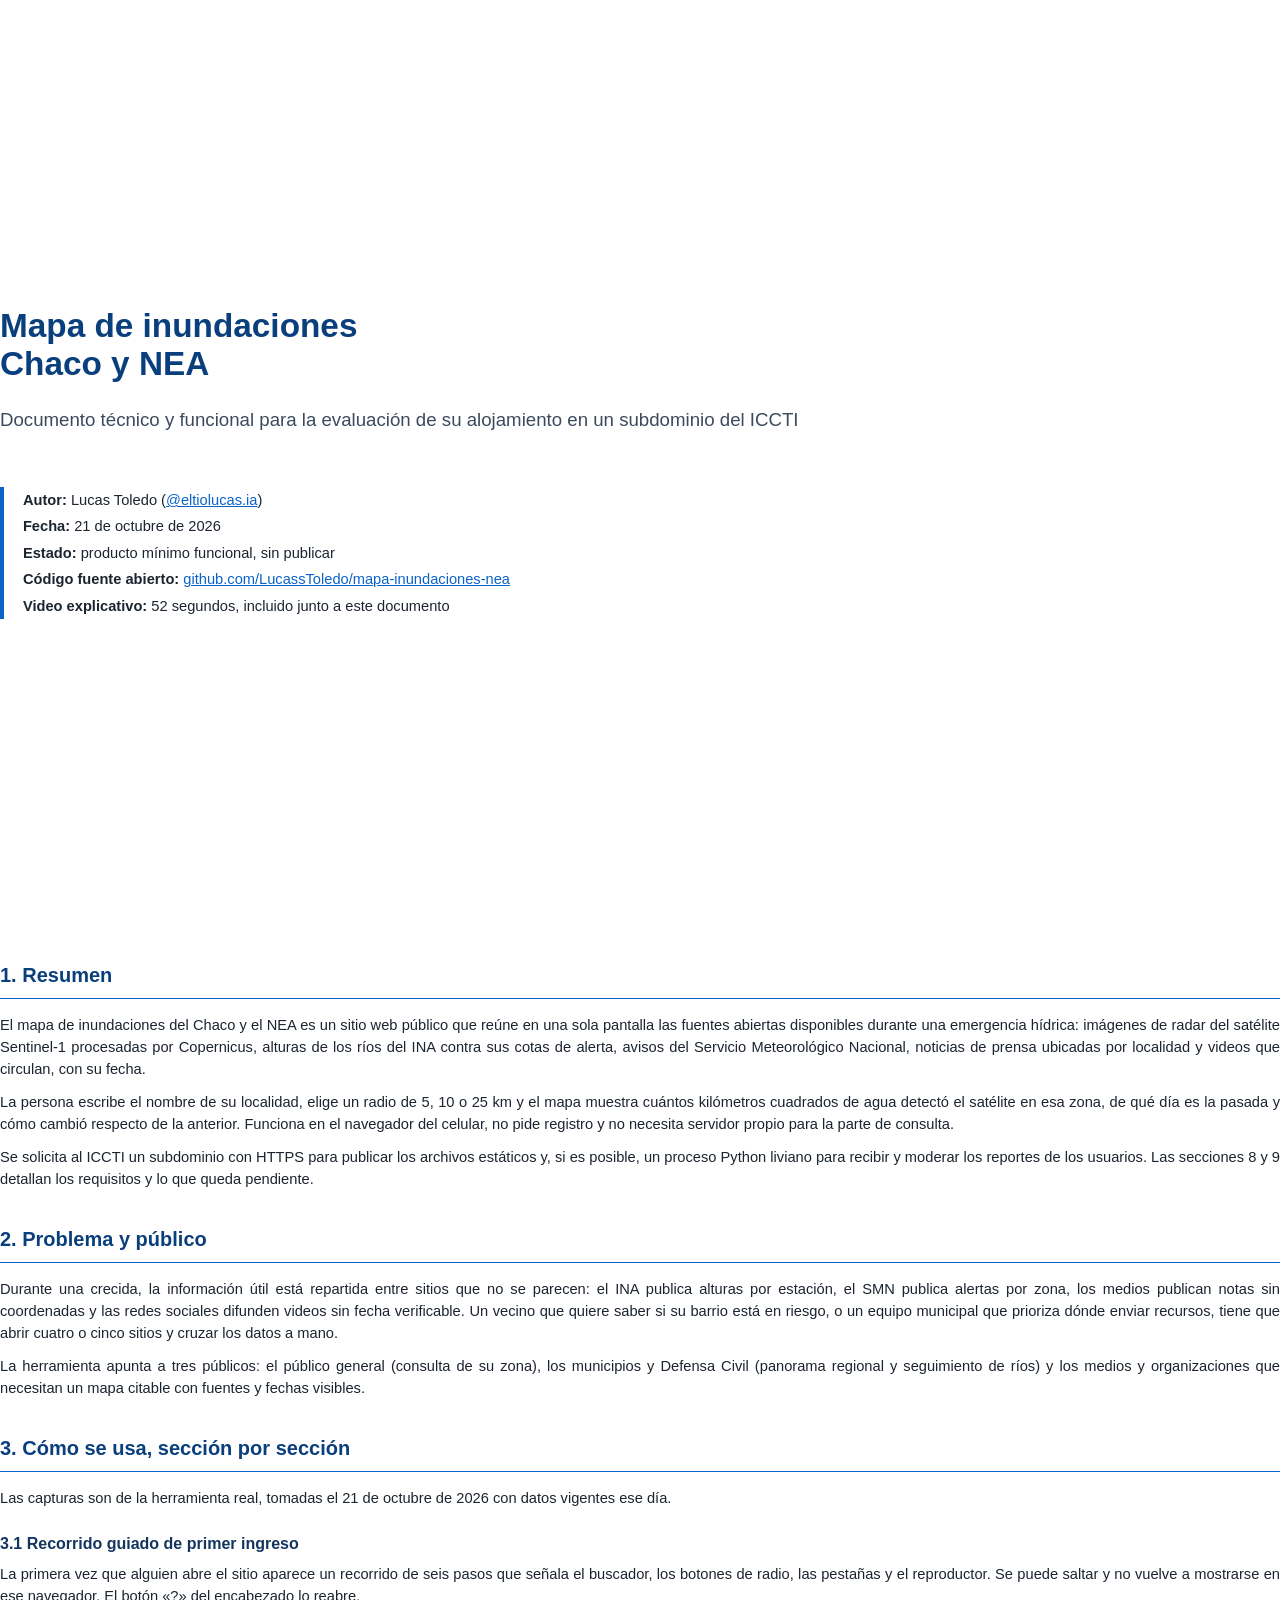
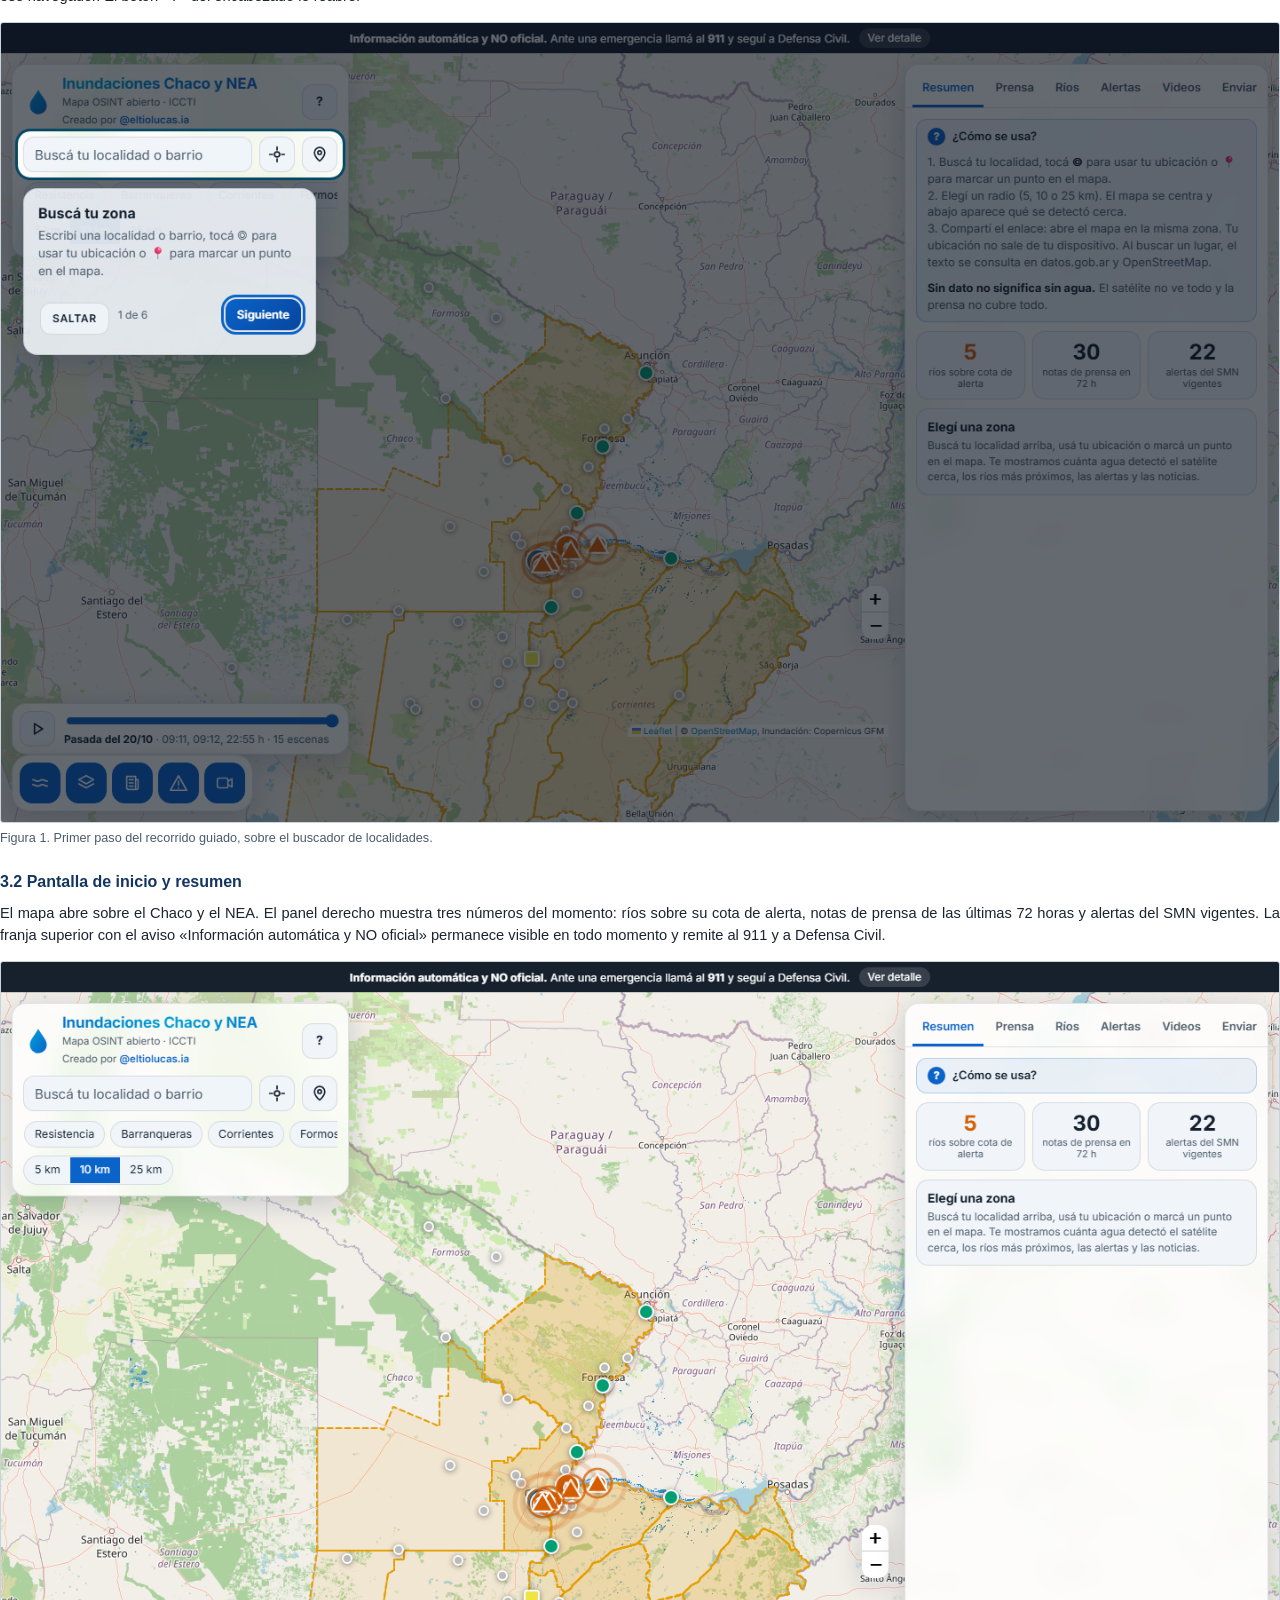
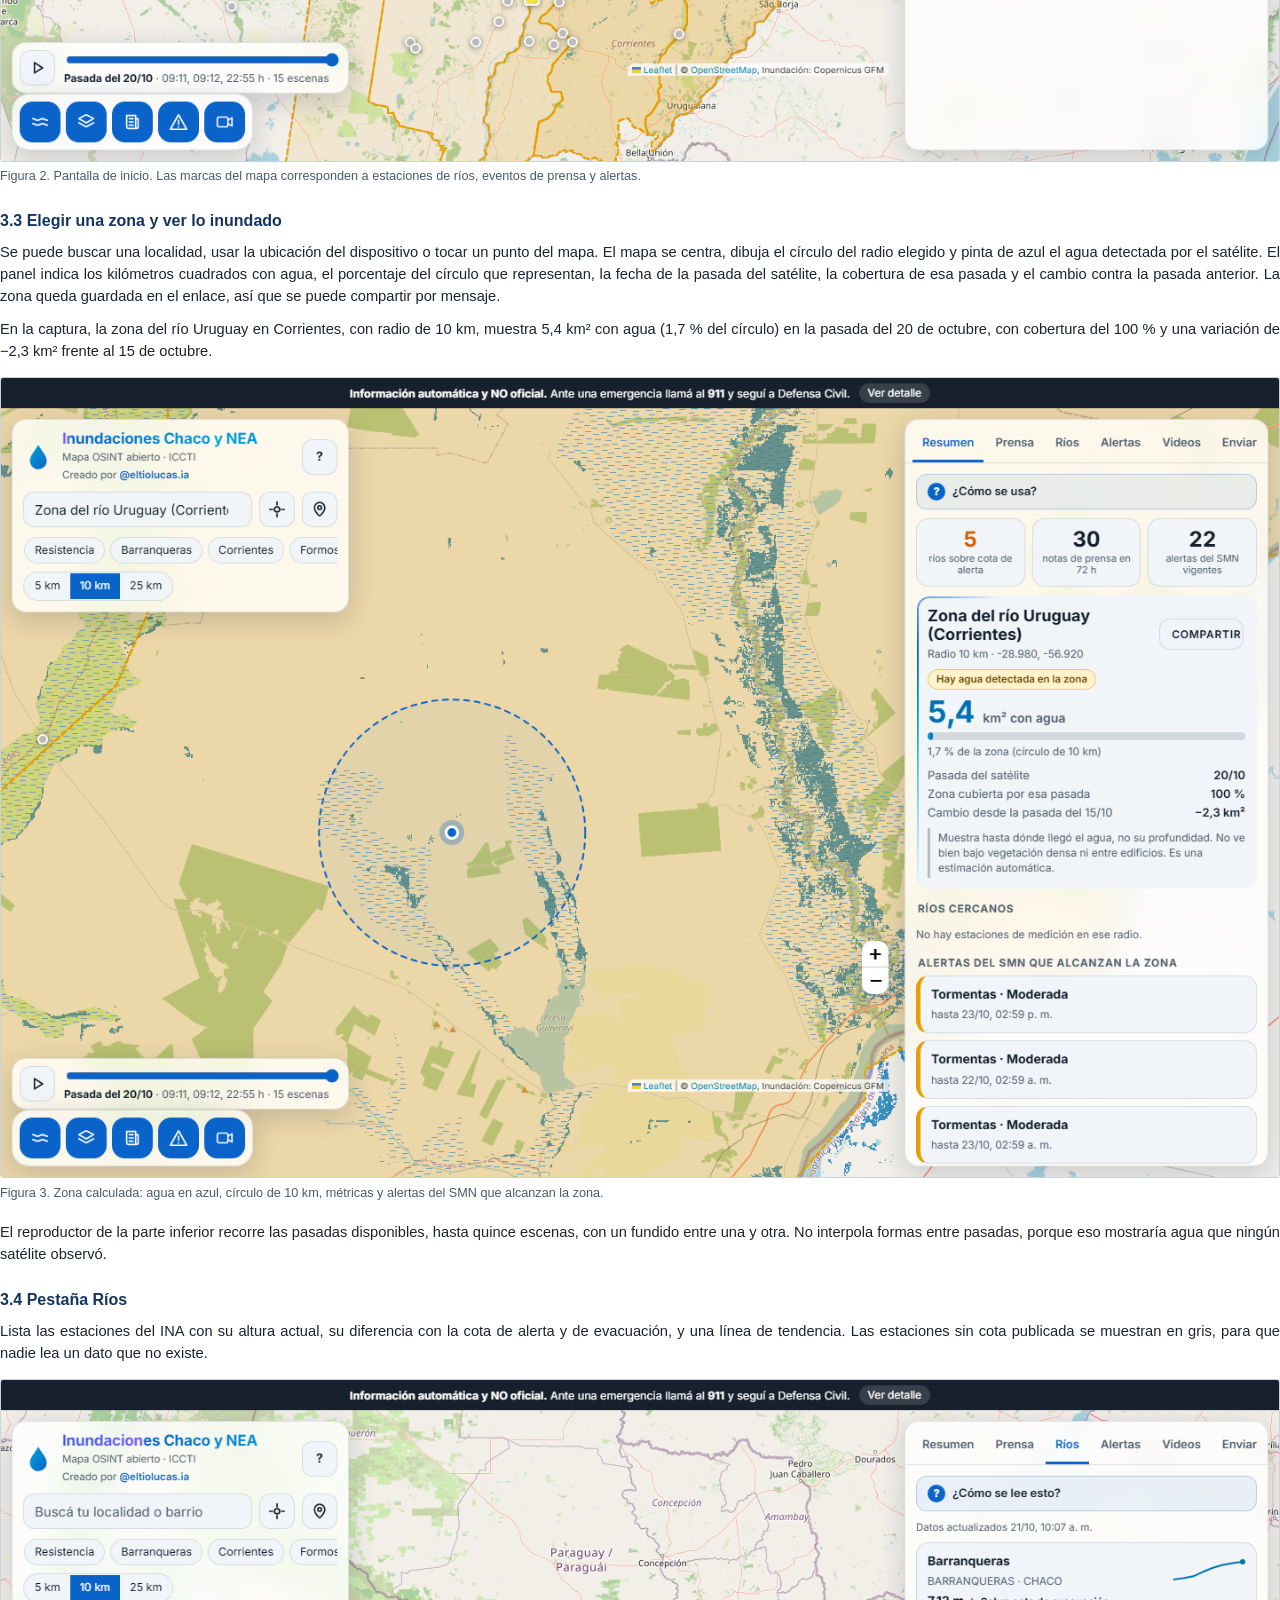
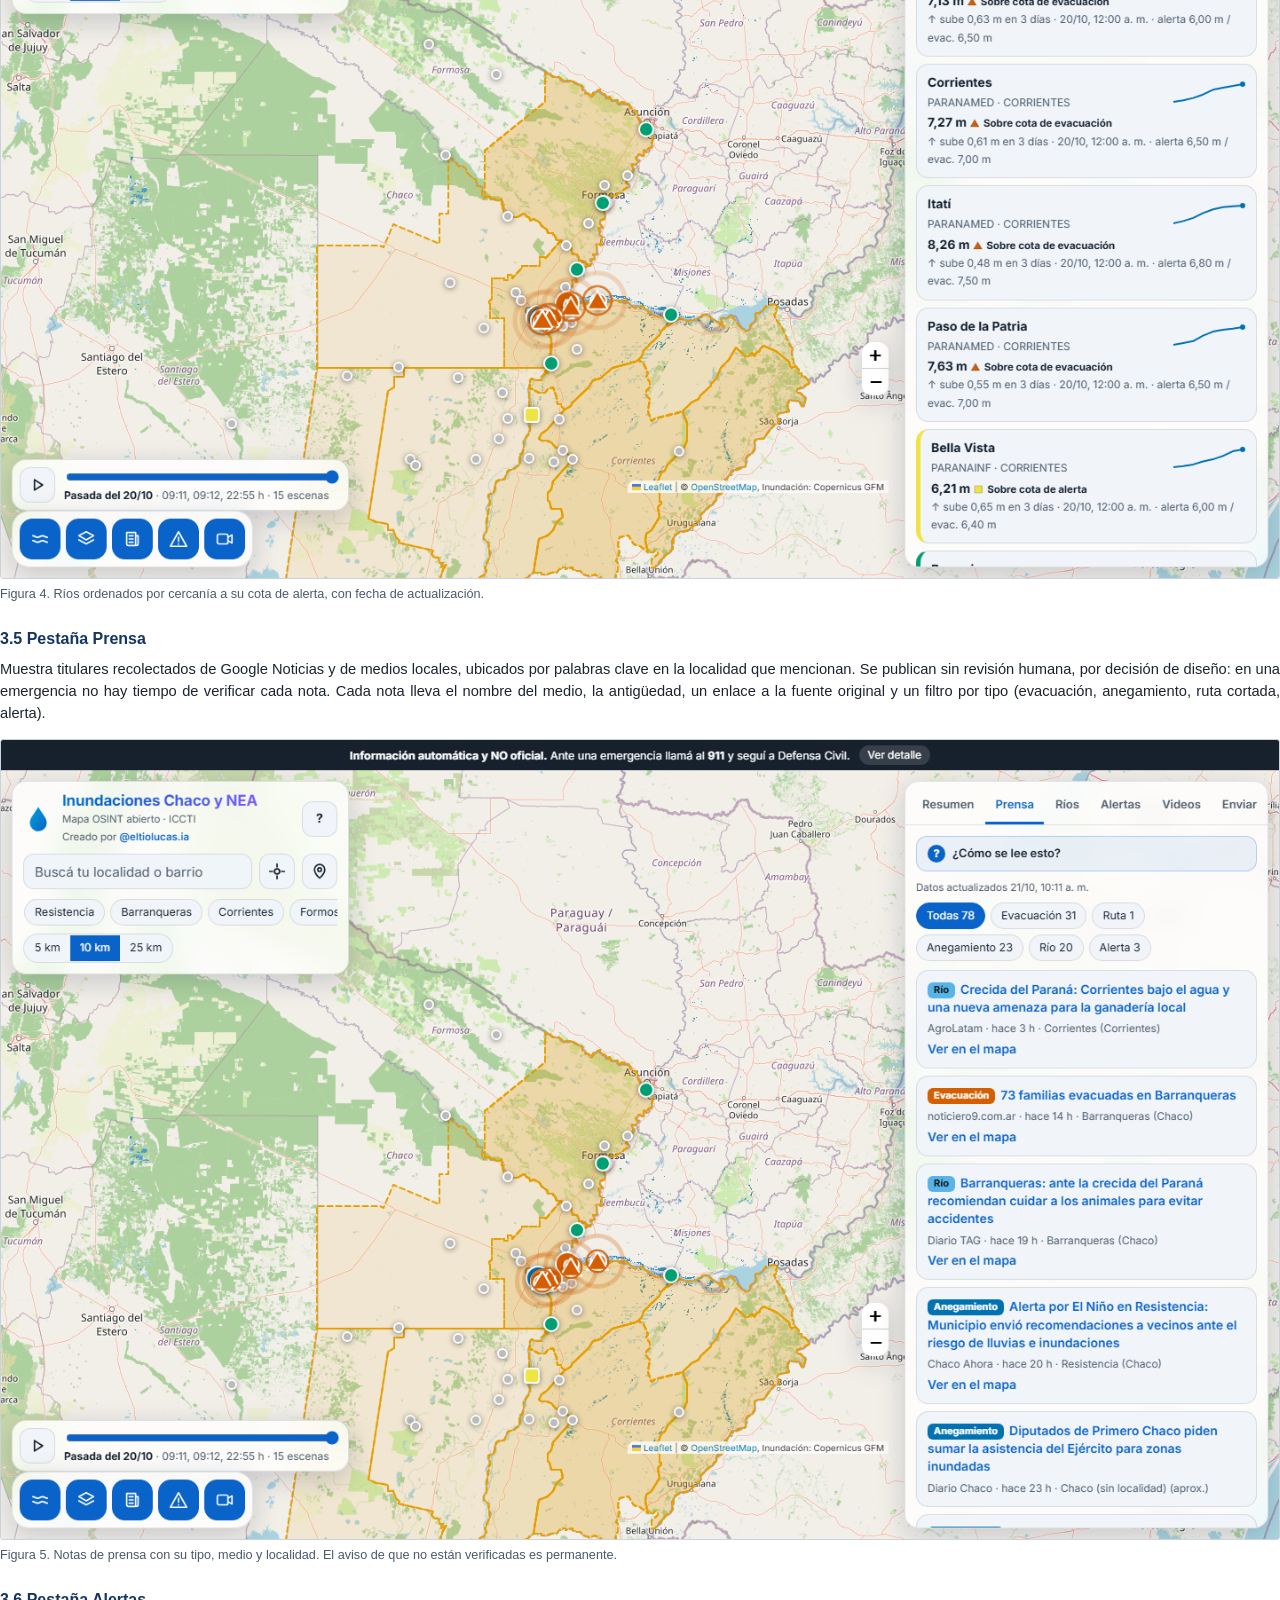
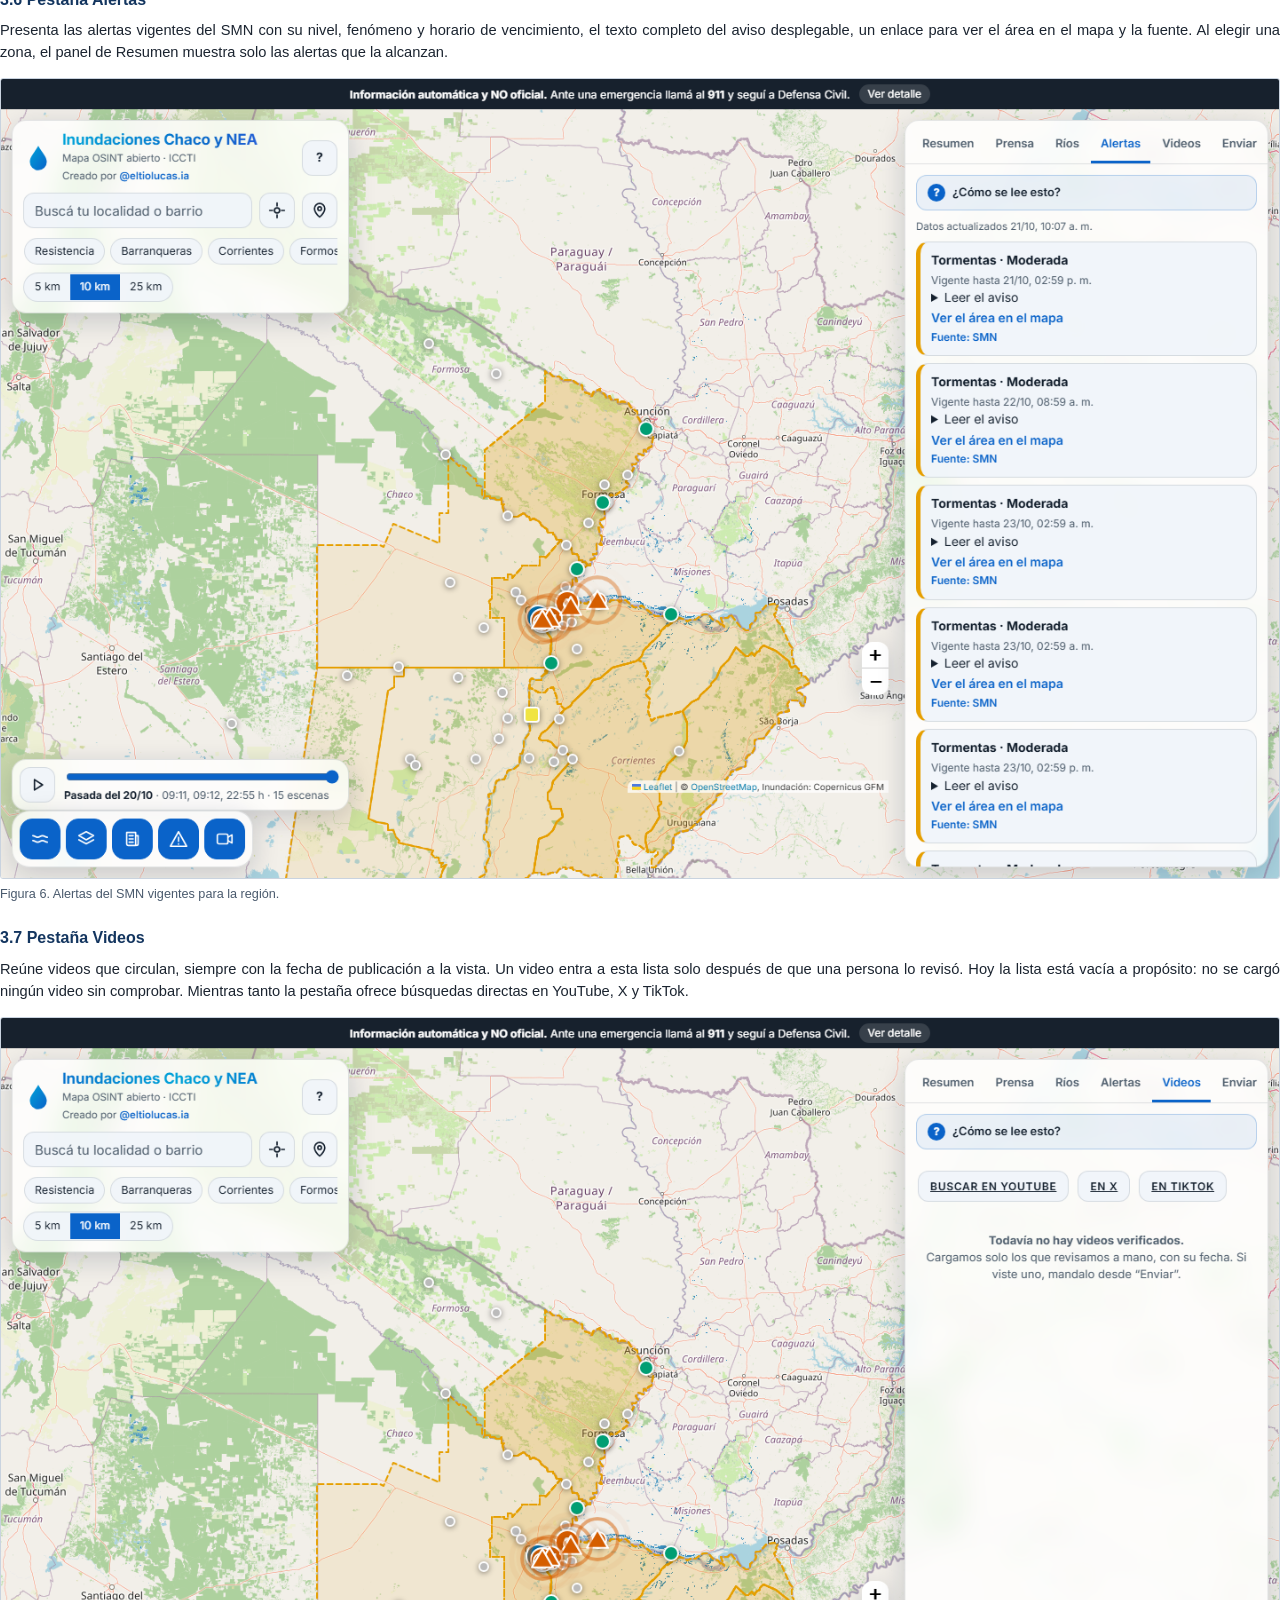
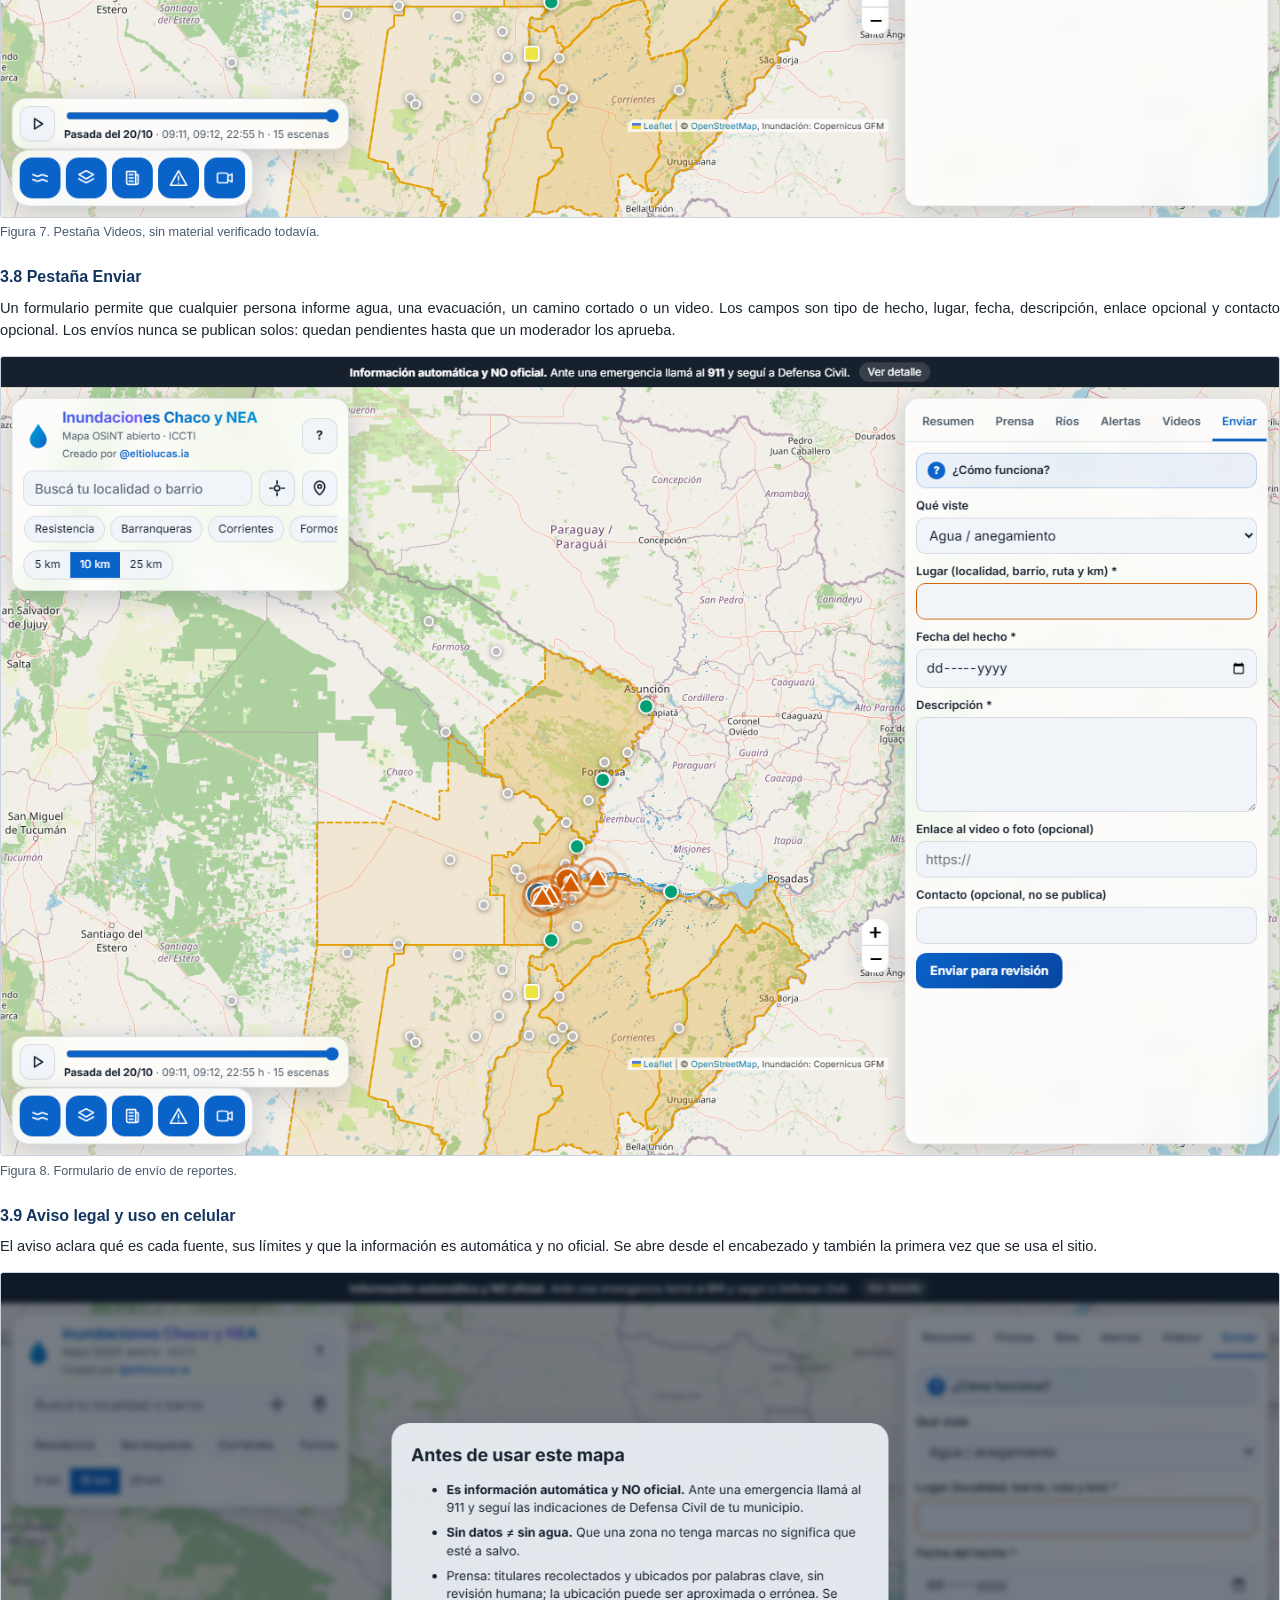
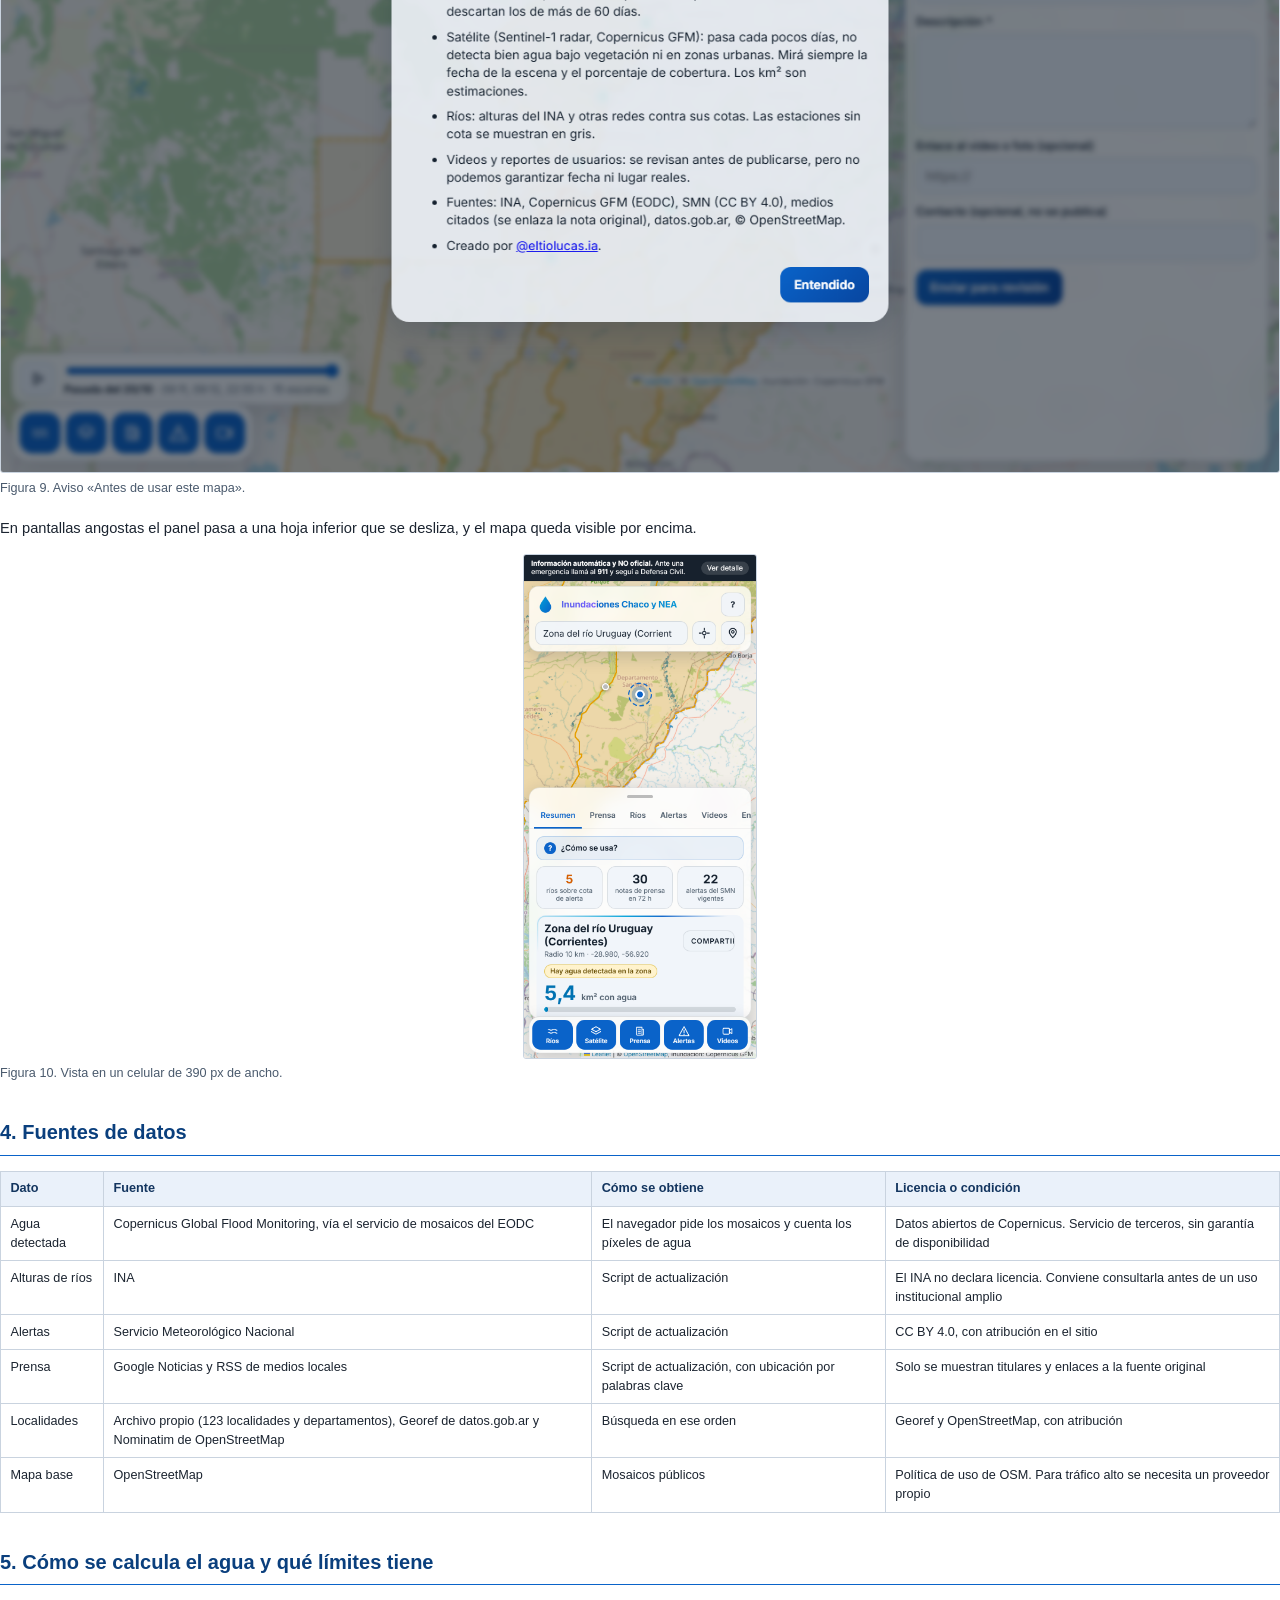
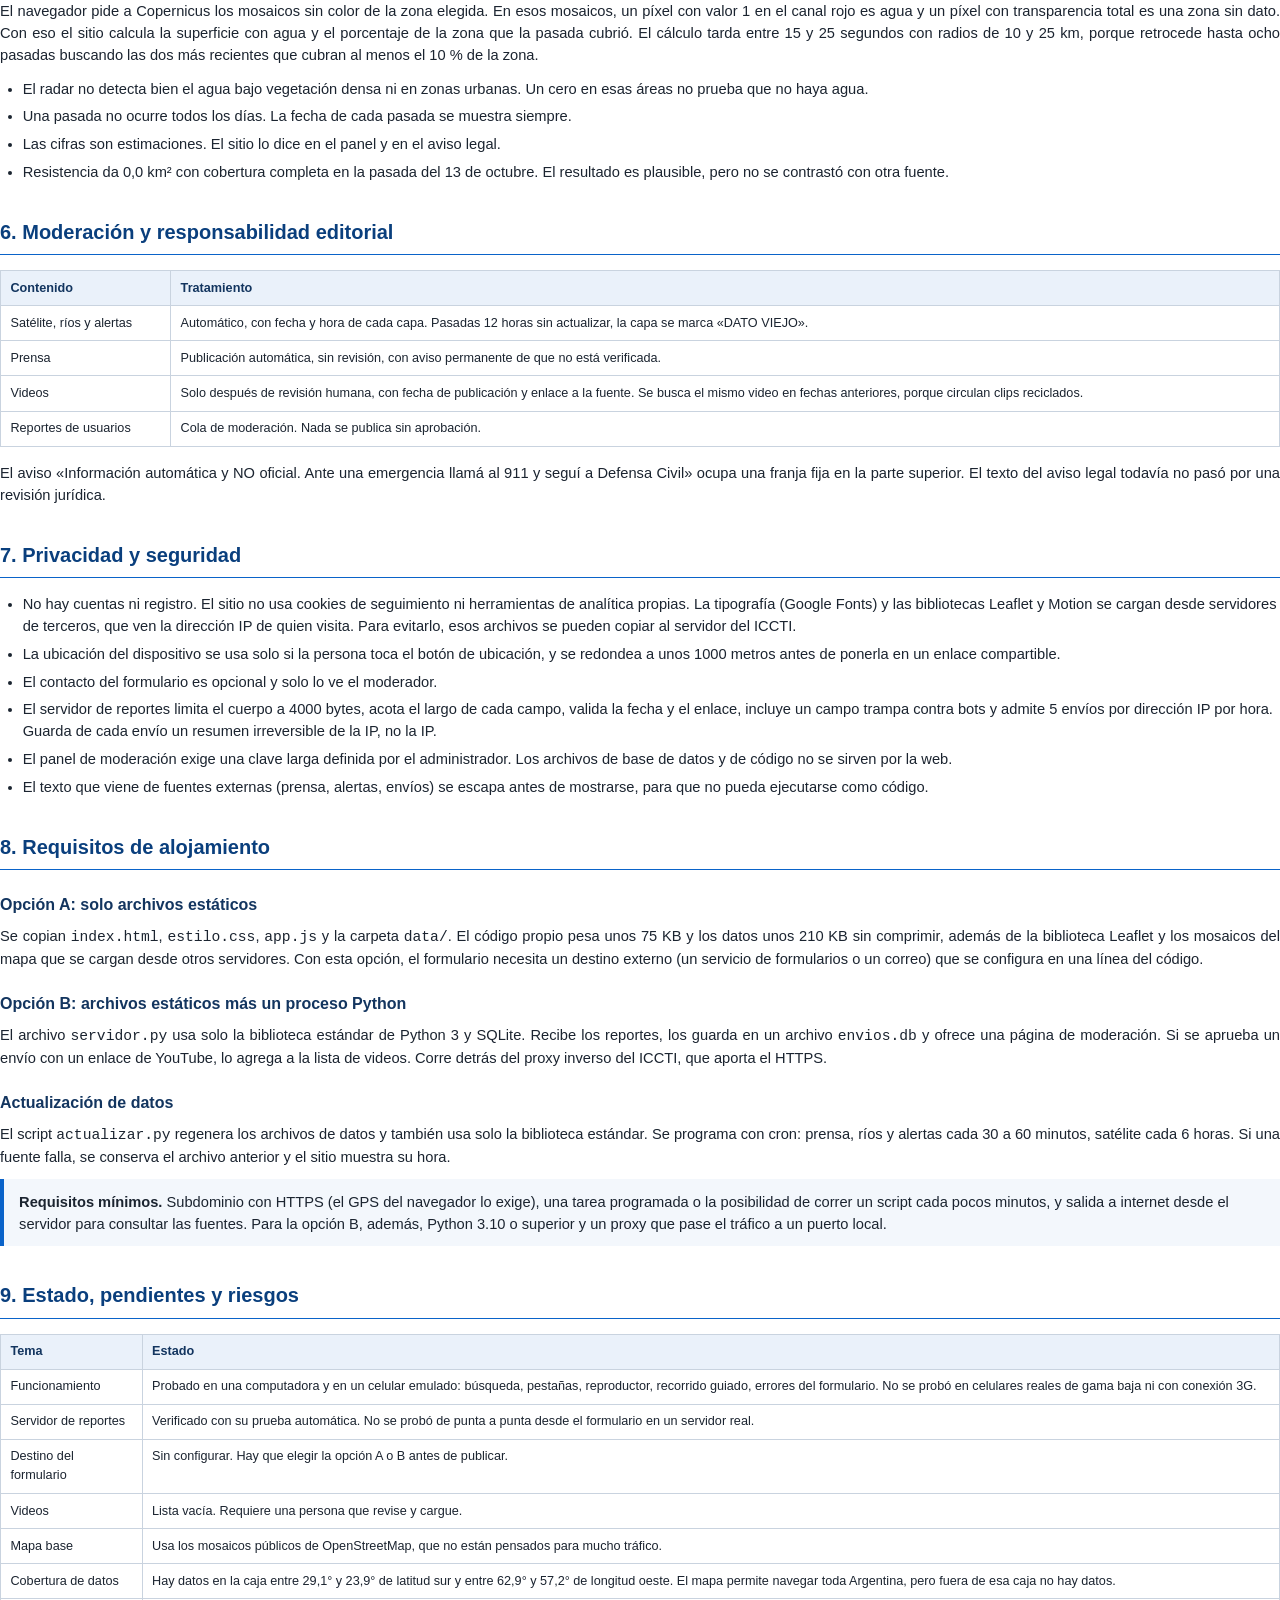
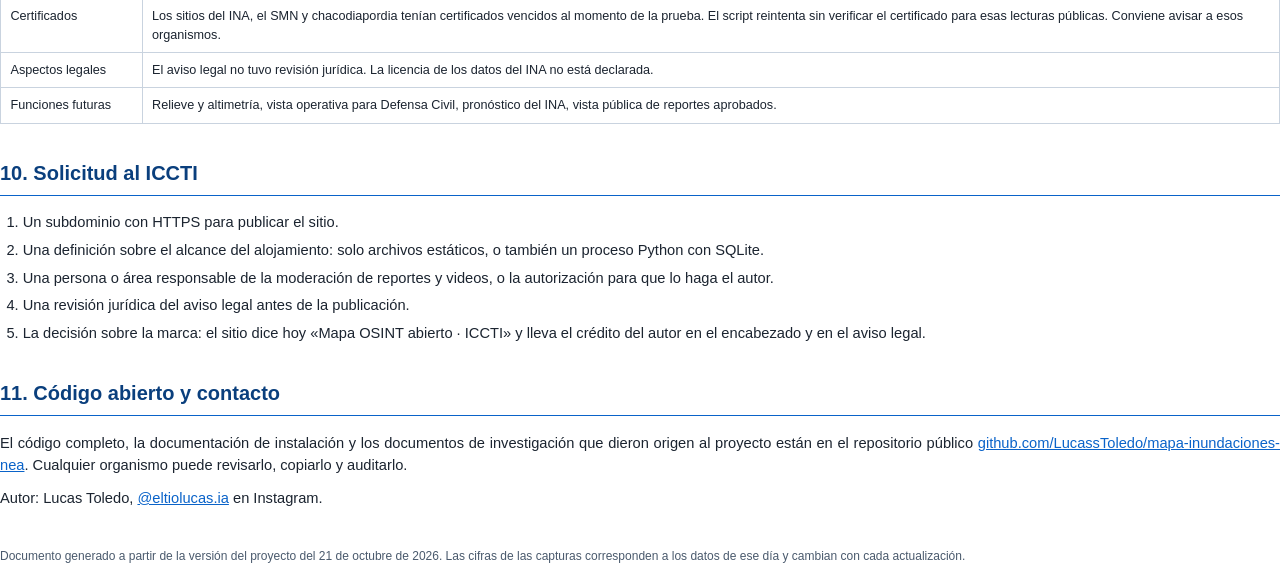
==== docs/documento.html @ 5d73f7bd "Mapa de inundaciones Chaco y NEA: sitio, documento para el ICCTI y script de video Co-Authored-By: C" ====
<!doctype html>
<html lang="es"><head><meta charset="utf-8">
<title>Mapa de inundaciones Chaco y NEA: documento técnico para el ICCTI</title>
<style>
@page{size:A4;margin:22mm 20mm 20mm}
*{box-sizing:border-box}
body{font:11pt/1.5 "Segoe UI",Inter,Arial,sans-serif;color:#1b2430;margin:0}
h1{font-size:25pt;line-height:1.15;margin:0 0 6mm;color:#0a3f7d}
h2{font-size:15pt;color:#0a3f7d;border-bottom:1.5px solid #0a63c9;padding-bottom:2mm;margin:9mm 0 4mm;break-after:avoid}
h3{font-size:12pt;margin:6mm 0 2mm;color:#13355f;break-after:avoid}
p{margin:0 0 3mm;text-align:justify}
ul,ol{margin:0 0 3mm;padding-left:6mm}li{margin-bottom:1.5mm}
a{color:#0a63c9}
.portada{height:245mm;display:flex;flex-direction:column;justify-content:center;break-after:page}
.portada .sub{font-size:14pt;color:#3b4a5c;margin-bottom:14mm}
.portada .meta{font-size:11pt;line-height:1.8;border-left:4px solid #0a63c9;padding-left:5mm}
figure{margin:4mm 0 5mm;break-inside:avoid}
figure img{width:100%;border:1px solid #c9d3df;border-radius:3px;display:block}
figure.cel img{width:62mm;margin:0 auto}
figcaption{font-size:9.5pt;color:#4a5a6d;margin-top:1.5mm}
table{border-collapse:collapse;width:100%;font-size:9.5pt;margin:2mm 0 4mm;break-inside:avoid}
th,td{border:1px solid #c9d3df;padding:2mm 2.5mm;text-align:left;vertical-align:top}
th{background:#eaf1fa;color:#13355f}
.nota{background:#f3f7fc;border-left:4px solid #0a63c9;padding:3mm 4mm;margin:3mm 0 4mm;break-inside:avoid}
.pie{font-size:9pt;color:#4a5a6d;margin-top:10mm}
</style></head><body>

<section class="portada">
  <h1>Mapa de inundaciones<br>Chaco y NEA</h1>
  <div class="sub">Documento técnico y funcional para la evaluación de su alojamiento en un subdominio del ICCTI</div>
  <div class="meta">
    <b>Autor:</b> Lucas Toledo (<a href="https://www.instagram.com/eltiolucas.ia/">@eltiolucas.ia</a>)<br>
    <b>Fecha:</b> 21 de octubre de 2026<br>
    <b>Estado:</b> producto mínimo funcional, sin publicar<br>
    <b>Código fuente abierto:</b> <a href="https://github.com/LucassToledo/mapa-inundaciones-nea">github.com/LucassToledo/mapa-inundaciones-nea</a><br>
    <b>Video explicativo:</b> 52 segundos, incluido junto a este documento
  </div>
</section>

<h2>1. Resumen</h2>
<p>El mapa de inundaciones del Chaco y el NEA es un sitio web público que reúne en una sola pantalla las fuentes abiertas disponibles durante una emergencia hídrica: imágenes de radar del satélite Sentinel-1 procesadas por Copernicus, alturas de los ríos del INA contra sus cotas de alerta, avisos del Servicio Meteorológico Nacional, noticias de prensa ubicadas por localidad y videos que circulan, con su fecha.</p>
<p>La persona escribe el nombre de su localidad, elige un radio de 5, 10 o 25 km y el mapa muestra cuántos kilómetros cuadrados de agua detectó el satélite en esa zona, de qué día es la pasada y cómo cambió respecto de la anterior. Funciona en el navegador del celular, no pide registro y no necesita servidor propio para la parte de consulta.</p>
<p>Se solicita al ICCTI un subdominio con HTTPS para publicar los archivos estáticos y, si es posible, un proceso Python liviano para recibir y moderar los reportes de los usuarios. Las secciones 8 y 9 detallan los requisitos y lo que queda pendiente.</p>

<h2>2. Problema y público</h2>
<p>Durante una crecida, la información útil está repartida entre sitios que no se parecen: el INA publica alturas por estación, el SMN publica alertas por zona, los medios publican notas sin coordenadas y las redes sociales difunden videos sin fecha verificable. Un vecino que quiere saber si su barrio está en riesgo, o un equipo municipal que prioriza dónde enviar recursos, tiene que abrir cuatro o cinco sitios y cruzar los datos a mano.</p>
<p>La herramienta apunta a tres públicos: el público general (consulta de su zona), los municipios y Defensa Civil (panorama regional y seguimiento de ríos) y los medios y organizaciones que necesitan un mapa citable con fuentes y fechas visibles.</p>

<h2>3. Cómo se usa, sección por sección</h2>
<p>Las capturas son de la herramienta real, tomadas el 21 de octubre de 2026 con datos vigentes ese día.</p>

<h3>3.1 Recorrido guiado de primer ingreso</h3>
<p>La primera vez que alguien abre el sitio aparece un recorrido de seis pasos que señala el buscador, los botones de radio, las pestañas y el reproductor. Se puede saltar y no vuelve a mostrarse en ese navegador. El botón «?» del encabezado lo reabre.</p>
<figure><img src="img/01-recorrido.png"><figcaption>Figura 1. Primer paso del recorrido guiado, sobre el buscador de localidades.</figcaption></figure>

<h3>3.2 Pantalla de inicio y resumen</h3>
<p>El mapa abre sobre el Chaco y el NEA. El panel derecho muestra tres números del momento: ríos sobre su cota de alerta, notas de prensa de las últimas 72 horas y alertas del SMN vigentes. La franja superior con el aviso «Información automática y NO oficial» permanece visible en todo momento y remite al 911 y a Defensa Civil.</p>
<figure><img src="img/02-inicio.png"><figcaption>Figura 2. Pantalla de inicio. Las marcas del mapa corresponden a estaciones de ríos, eventos de prensa y alertas.</figcaption></figure>

<h3>3.3 Elegir una zona y ver lo inundado</h3>
<p>Se puede buscar una localidad, usar la ubicación del dispositivo o tocar un punto del mapa. El mapa se centra, dibuja el círculo del radio elegido y pinta de azul el agua detectada por el satélite. El panel indica los kilómetros cuadrados con agua, el porcentaje del círculo que representan, la fecha de la pasada del satélite, la cobertura de esa pasada y el cambio contra la pasada anterior. La zona queda guardada en el enlace, así que se puede compartir por mensaje.</p>
<p>En la captura, la zona del río Uruguay en Corrientes, con radio de 10 km, muestra 5,4 km² con agua (1,7 % del círculo) en la pasada del 20 de octubre, con cobertura del 100 % y una variación de −2,3 km² frente al 15 de octubre.</p>
<figure><img src="img/03-zona.png"><figcaption>Figura 3. Zona calculada: agua en azul, círculo de 10 km, métricas y alertas del SMN que alcanzan la zona.</figcaption></figure>
<p>El reproductor de la parte inferior recorre las pasadas disponibles, hasta quince escenas, con un fundido entre una y otra. No interpola formas entre pasadas, porque eso mostraría agua que ningún satélite observó.</p>

<h3>3.4 Pestaña Ríos</h3>
<p>Lista las estaciones del INA con su altura actual, su diferencia con la cota de alerta y de evacuación, y una línea de tendencia. Las estaciones sin cota publicada se muestran en gris, para que nadie lea un dato que no existe.</p>
<figure><img src="img/04-rios.png"><figcaption>Figura 4. Ríos ordenados por cercanía a su cota de alerta, con fecha de actualización.</figcaption></figure>

<h3>3.5 Pestaña Prensa</h3>
<p>Muestra titulares recolectados de Google Noticias y de medios locales, ubicados por palabras clave en la localidad que mencionan. Se publican sin revisión humana, por decisión de diseño: en una emergencia no hay tiempo de verificar cada nota. Cada nota lleva el nombre del medio, la antigüedad, un enlace a la fuente original y un filtro por tipo (evacuación, anegamiento, ruta cortada, alerta).</p>
<figure><img src="img/05-prensa.png"><figcaption>Figura 5. Notas de prensa con su tipo, medio y localidad. El aviso de que no están verificadas es permanente.</figcaption></figure>

<h3>3.6 Pestaña Alertas</h3>
<p>Presenta las alertas vigentes del SMN con su nivel, fenómeno y horario de vencimiento, el texto completo del aviso desplegable, un enlace para ver el área en el mapa y la fuente. Al elegir una zona, el panel de Resumen muestra solo las alertas que la alcanzan.</p>
<figure><img src="img/06-alertas.png"><figcaption>Figura 6. Alertas del SMN vigentes para la región.</figcaption></figure>

<h3>3.7 Pestaña Videos</h3>
<p>Reúne videos que circulan, siempre con la fecha de publicación a la vista. Un video entra a esta lista solo después de que una persona lo revisó. Hoy la lista está vacía a propósito: no se cargó ningún video sin comprobar. Mientras tanto la pestaña ofrece búsquedas directas en YouTube, X y TikTok.</p>
<figure><img src="img/07-videos.png"><figcaption>Figura 7. Pestaña Videos, sin material verificado todavía.</figcaption></figure>

<h3>3.8 Pestaña Enviar</h3>
<p>Un formulario permite que cualquier persona informe agua, una evacuación, un camino cortado o un video. Los campos son tipo de hecho, lugar, fecha, descripción, enlace opcional y contacto opcional. Los envíos nunca se publican solos: quedan pendientes hasta que un moderador los aprueba.</p>
<figure><img src="img/08-enviar.png"><figcaption>Figura 8. Formulario de envío de reportes.</figcaption></figure>

<h3>3.9 Aviso legal y uso en celular</h3>
<p>El aviso aclara qué es cada fuente, sus límites y que la información es automática y no oficial. Se abre desde el encabezado y también la primera vez que se usa el sitio.</p>
<figure><img src="img/09-aviso.png"><figcaption>Figura 9. Aviso «Antes de usar este mapa».</figcaption></figure>
<p>En pantallas angostas el panel pasa a una hoja inferior que se desliza, y el mapa queda visible por encima.</p>
<figure class="cel"><img src="img/10-celular.png"><figcaption>Figura 10. Vista en un celular de 390 px de ancho.</figcaption></figure>

<h2>4. Fuentes de datos</h2>
<table>
<tr><th>Dato</th><th>Fuente</th><th>Cómo se obtiene</th><th>Licencia o condición</th></tr>
<tr><td>Agua detectada</td><td>Copernicus Global Flood Monitoring, vía el servicio de mosaicos del EODC</td><td>El navegador pide los mosaicos y cuenta los píxeles de agua</td><td>Datos abiertos de Copernicus. Servicio de terceros, sin garantía de disponibilidad</td></tr>
<tr><td>Alturas de ríos</td><td>INA</td><td>Script de actualización</td><td>El INA no declara licencia. Conviene consultarla antes de un uso institucional amplio</td></tr>
<tr><td>Alertas</td><td>Servicio Meteorológico Nacional</td><td>Script de actualización</td><td>CC BY 4.0, con atribución en el sitio</td></tr>
<tr><td>Prensa</td><td>Google Noticias y RSS de medios locales</td><td>Script de actualización, con ubicación por palabras clave</td><td>Solo se muestran titulares y enlaces a la fuente original</td></tr>
<tr><td>Localidades</td><td>Archivo propio (123 localidades y departamentos), Georef de datos.gob.ar y Nominatim de OpenStreetMap</td><td>Búsqueda en ese orden</td><td>Georef y OpenStreetMap, con atribución</td></tr>
<tr><td>Mapa base</td><td>OpenStreetMap</td><td>Mosaicos públicos</td><td>Política de uso de OSM. Para tráfico alto se necesita un proveedor propio</td></tr>
</table>

<h2>5. Cómo se calcula el agua y qué límites tiene</h2>
<p>El navegador pide a Copernicus los mosaicos sin color de la zona elegida. En esos mosaicos, un píxel con valor 1 en el canal rojo es agua y un píxel con transparencia total es una zona sin dato. Con eso el sitio calcula la superficie con agua y el porcentaje de la zona que la pasada cubrió. El cálculo tarda entre 15 y 25 segundos con radios de 10 y 25 km, porque retrocede hasta ocho pasadas buscando las dos más recientes que cubran al menos el 10 % de la zona.</p>
<ul>
<li>El radar no detecta bien el agua bajo vegetación densa ni en zonas urbanas. Un cero en esas áreas no prueba que no haya agua.</li>
<li>Una pasada no ocurre todos los días. La fecha de cada pasada se muestra siempre.</li>
<li>Las cifras son estimaciones. El sitio lo dice en el panel y en el aviso legal.</li>
<li>Resistencia da 0,0 km² con cobertura completa en la pasada del 13 de octubre. El resultado es plausible, pero no se contrastó con otra fuente.</li>
</ul>

<h2>6. Moderación y responsabilidad editorial</h2>
<table>
<tr><th>Contenido</th><th>Tratamiento</th></tr>
<tr><td>Satélite, ríos y alertas</td><td>Automático, con fecha y hora de cada capa. Pasadas 12 horas sin actualizar, la capa se marca «DATO VIEJO».</td></tr>
<tr><td>Prensa</td><td>Publicación automática, sin revisión, con aviso permanente de que no está verificada.</td></tr>
<tr><td>Videos</td><td>Solo después de revisión humana, con fecha de publicación y enlace a la fuente. Se busca el mismo video en fechas anteriores, porque circulan clips reciclados.</td></tr>
<tr><td>Reportes de usuarios</td><td>Cola de moderación. Nada se publica sin aprobación.</td></tr>
</table>
<p>El aviso «Información automática y NO oficial. Ante una emergencia llamá al 911 y seguí a Defensa Civil» ocupa una franja fija en la parte superior. El texto del aviso legal todavía no pasó por una revisión jurídica.</p>

<h2>7. Privacidad y seguridad</h2>
<ul>
<li>No hay cuentas ni registro. El sitio no usa cookies de seguimiento ni herramientas de analítica propias. La tipografía (Google Fonts) y las bibliotecas Leaflet y Motion se cargan desde servidores de terceros, que ven la dirección IP de quien visita. Para evitarlo, esos archivos se pueden copiar al servidor del ICCTI.</li>
<li>La ubicación del dispositivo se usa solo si la persona toca el botón de ubicación, y se redondea a unos 1000 metros antes de ponerla en un enlace compartible.</li>
<li>El contacto del formulario es opcional y solo lo ve el moderador.</li>
<li>El servidor de reportes limita el cuerpo a 4000 bytes, acota el largo de cada campo, valida la fecha y el enlace, incluye un campo trampa contra bots y admite 5 envíos por dirección IP por hora. Guarda de cada envío un resumen irreversible de la IP, no la IP.</li>
<li>El panel de moderación exige una clave larga definida por el administrador. Los archivos de base de datos y de código no se sirven por la web.</li>
<li>El texto que viene de fuentes externas (prensa, alertas, envíos) se escapa antes de mostrarse, para que no pueda ejecutarse como código.</li>
</ul>

<h2>8. Requisitos de alojamiento</h2>
<h3>Opción A: solo archivos estáticos</h3>
<p>Se copian <code>index.html</code>, <code>estilo.css</code>, <code>app.js</code> y la carpeta <code>data/</code>. El código propio pesa unos 75 KB y los datos unos 210 KB sin comprimir, además de la biblioteca Leaflet y los mosaicos del mapa que se cargan desde otros servidores. Con esta opción, el formulario necesita un destino externo (un servicio de formularios o un correo) que se configura en una línea del código.</p>
<h3>Opción B: archivos estáticos más un proceso Python</h3>
<p>El archivo <code>servidor.py</code> usa solo la biblioteca estándar de Python 3 y SQLite. Recibe los reportes, los guarda en un archivo <code>envios.db</code> y ofrece una página de moderación. Si se aprueba un envío con un enlace de YouTube, lo agrega a la lista de videos. Corre detrás del proxy inverso del ICCTI, que aporta el HTTPS.</p>
<h3>Actualización de datos</h3>
<p>El script <code>actualizar.py</code> regenera los archivos de datos y también usa solo la biblioteca estándar. Se programa con cron: prensa, ríos y alertas cada 30 a 60 minutos, satélite cada 6 horas. Si una fuente falla, se conserva el archivo anterior y el sitio muestra su hora.</p>
<div class="nota"><b>Requisitos mínimos.</b> Subdominio con HTTPS (el GPS del navegador lo exige), una tarea programada o la posibilidad de correr un script cada pocos minutos, y salida a internet desde el servidor para consultar las fuentes. Para la opción B, además, Python 3.10 o superior y un proxy que pase el tráfico a un puerto local.</div>

<h2>9. Estado, pendientes y riesgos</h2>
<table>
<tr><th>Tema</th><th>Estado</th></tr>
<tr><td>Funcionamiento</td><td>Probado en una computadora y en un celular emulado: búsqueda, pestañas, reproductor, recorrido guiado, errores del formulario. No se probó en celulares reales de gama baja ni con conexión 3G.</td></tr>
<tr><td>Servidor de reportes</td><td>Verificado con su prueba automática. No se probó de punta a punta desde el formulario en un servidor real.</td></tr>
<tr><td>Destino del formulario</td><td>Sin configurar. Hay que elegir la opción A o B antes de publicar.</td></tr>
<tr><td>Videos</td><td>Lista vacía. Requiere una persona que revise y cargue.</td></tr>
<tr><td>Mapa base</td><td>Usa los mosaicos públicos de OpenStreetMap, que no están pensados para mucho tráfico.</td></tr>
<tr><td>Cobertura de datos</td><td>Hay datos en la caja entre 29,1° y 23,9° de latitud sur y entre 62,9° y 57,2° de longitud oeste. El mapa permite navegar toda Argentina, pero fuera de esa caja no hay datos.</td></tr>
<tr><td>Certificados</td><td>Los sitios del INA, el SMN y chacodiapordia tenían certificados vencidos al momento de la prueba. El script reintenta sin verificar el certificado para esas lecturas públicas. Conviene avisar a esos organismos.</td></tr>
<tr><td>Aspectos legales</td><td>El aviso legal no tuvo revisión jurídica. La licencia de los datos del INA no está declarada.</td></tr>
<tr><td>Funciones futuras</td><td>Relieve y altimetría, vista operativa para Defensa Civil, pronóstico del INA, vista pública de reportes aprobados.</td></tr>
</table>

<h2>10. Solicitud al ICCTI</h2>
<ol>
<li>Un subdominio con HTTPS para publicar el sitio.</li>
<li>Una definición sobre el alcance del alojamiento: solo archivos estáticos, o también un proceso Python con SQLite.</li>
<li>Una persona o área responsable de la moderación de reportes y videos, o la autorización para que lo haga el autor.</li>
<li>Una revisión jurídica del aviso legal antes de la publicación.</li>
<li>La decisión sobre la marca: el sitio dice hoy «Mapa OSINT abierto · ICCTI» y lleva el crédito del autor en el encabezado y en el aviso legal.</li>
</ol>

<h2>11. Código abierto y contacto</h2>
<p>El código completo, la documentación de instalación y los documentos de investigación que dieron origen al proyecto están en el repositorio público <a href="https://github.com/LucassToledo/mapa-inundaciones-nea">github.com/LucassToledo/mapa-inundaciones-nea</a>. Cualquier organismo puede revisarlo, copiarlo y auditarlo.</p>
<p>Autor: Lucas Toledo, <a href="https://www.instagram.com/eltiolucas.ia/">@eltiolucas.ia</a> en Instagram.</p>

<p class="pie">Documento generado a partir de la versión del proyecto del 21 de octubre de 2026. Las cifras de las capturas corresponden a los datos de ese día y cambian con cada actualización.</p>
</body></html>
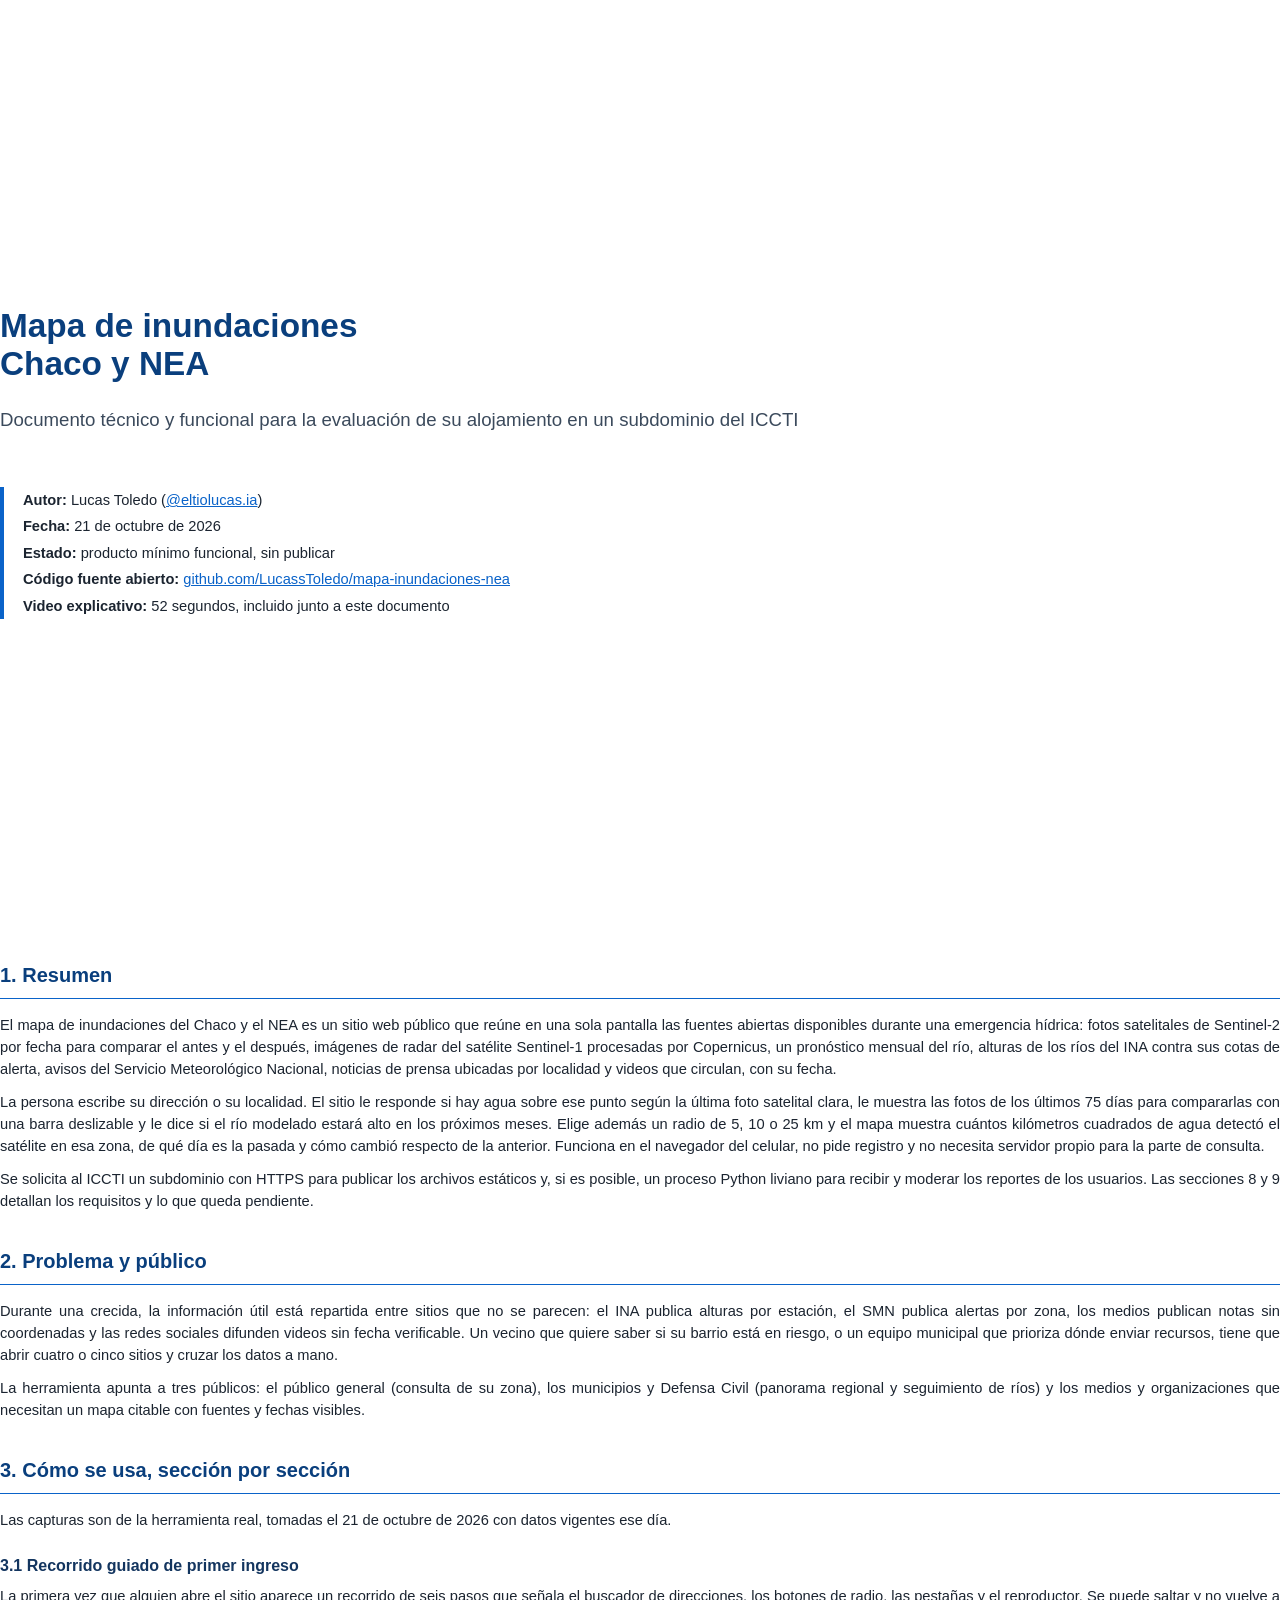
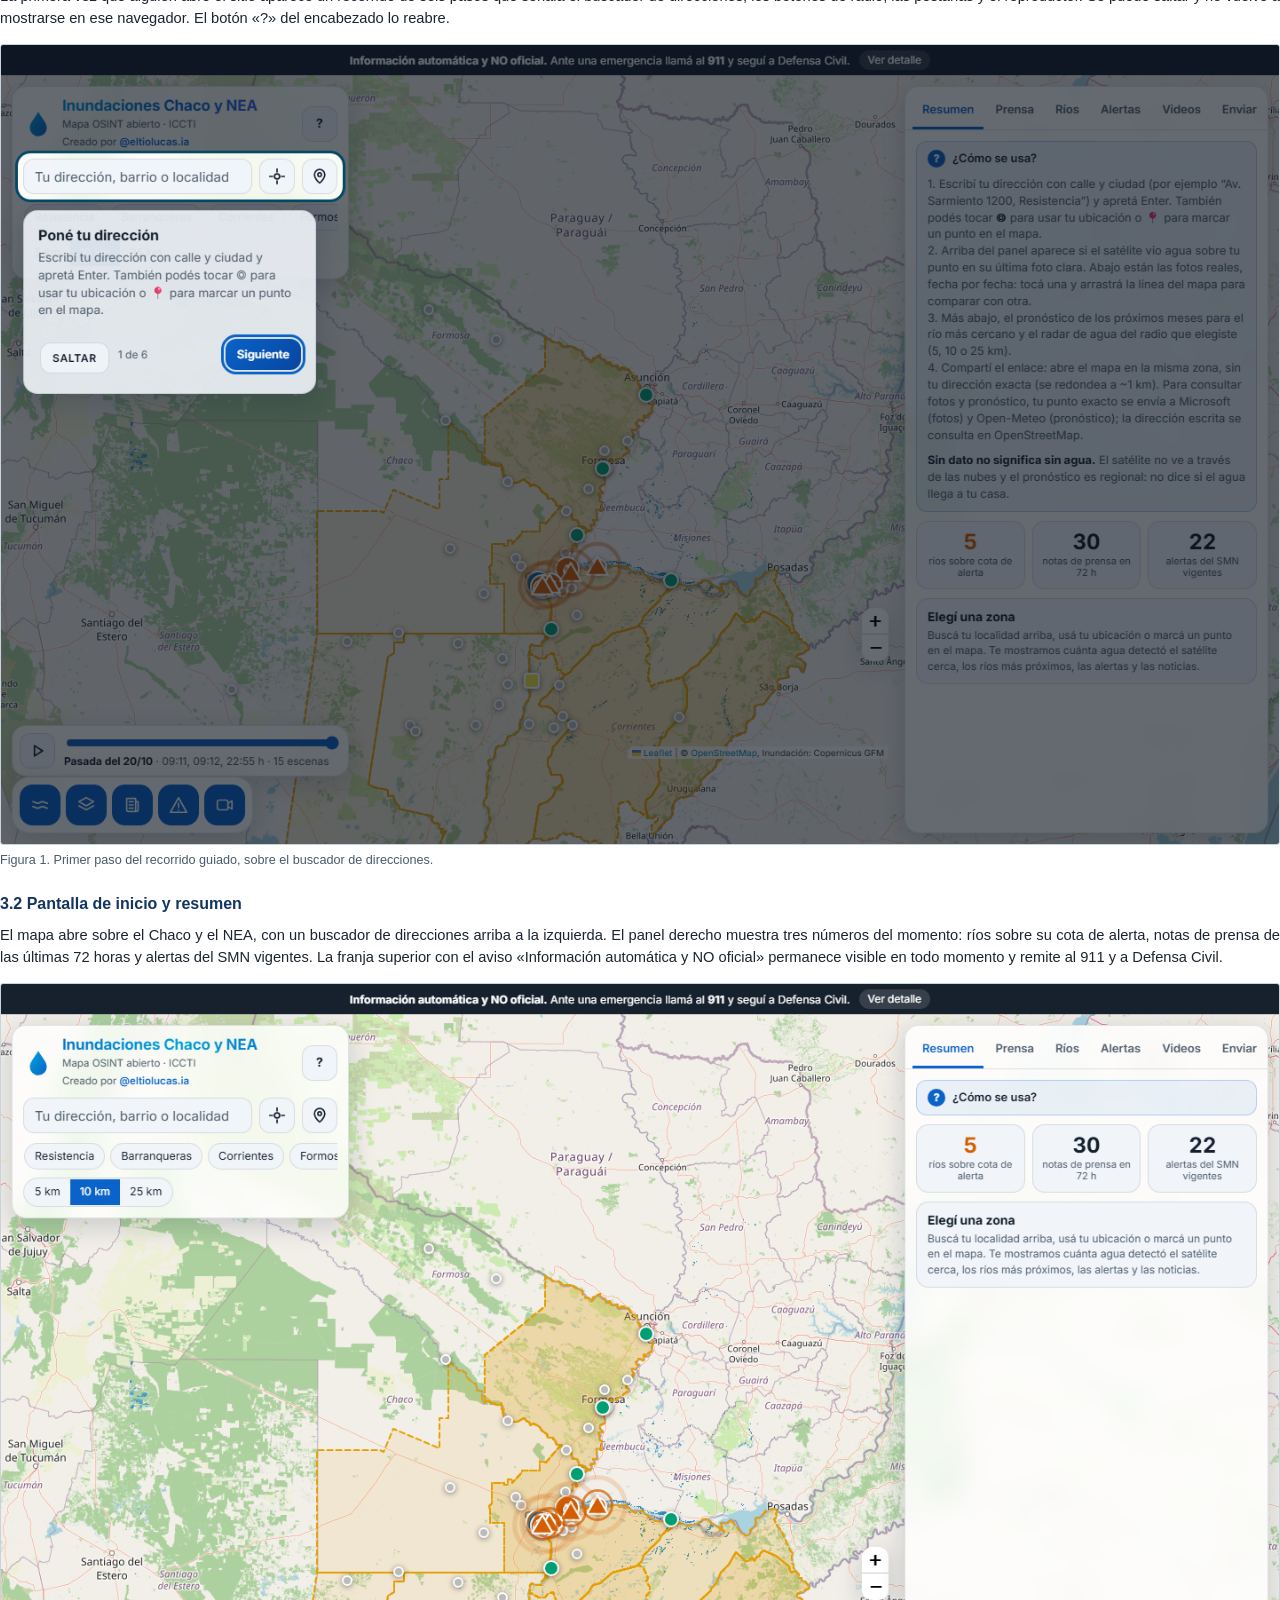
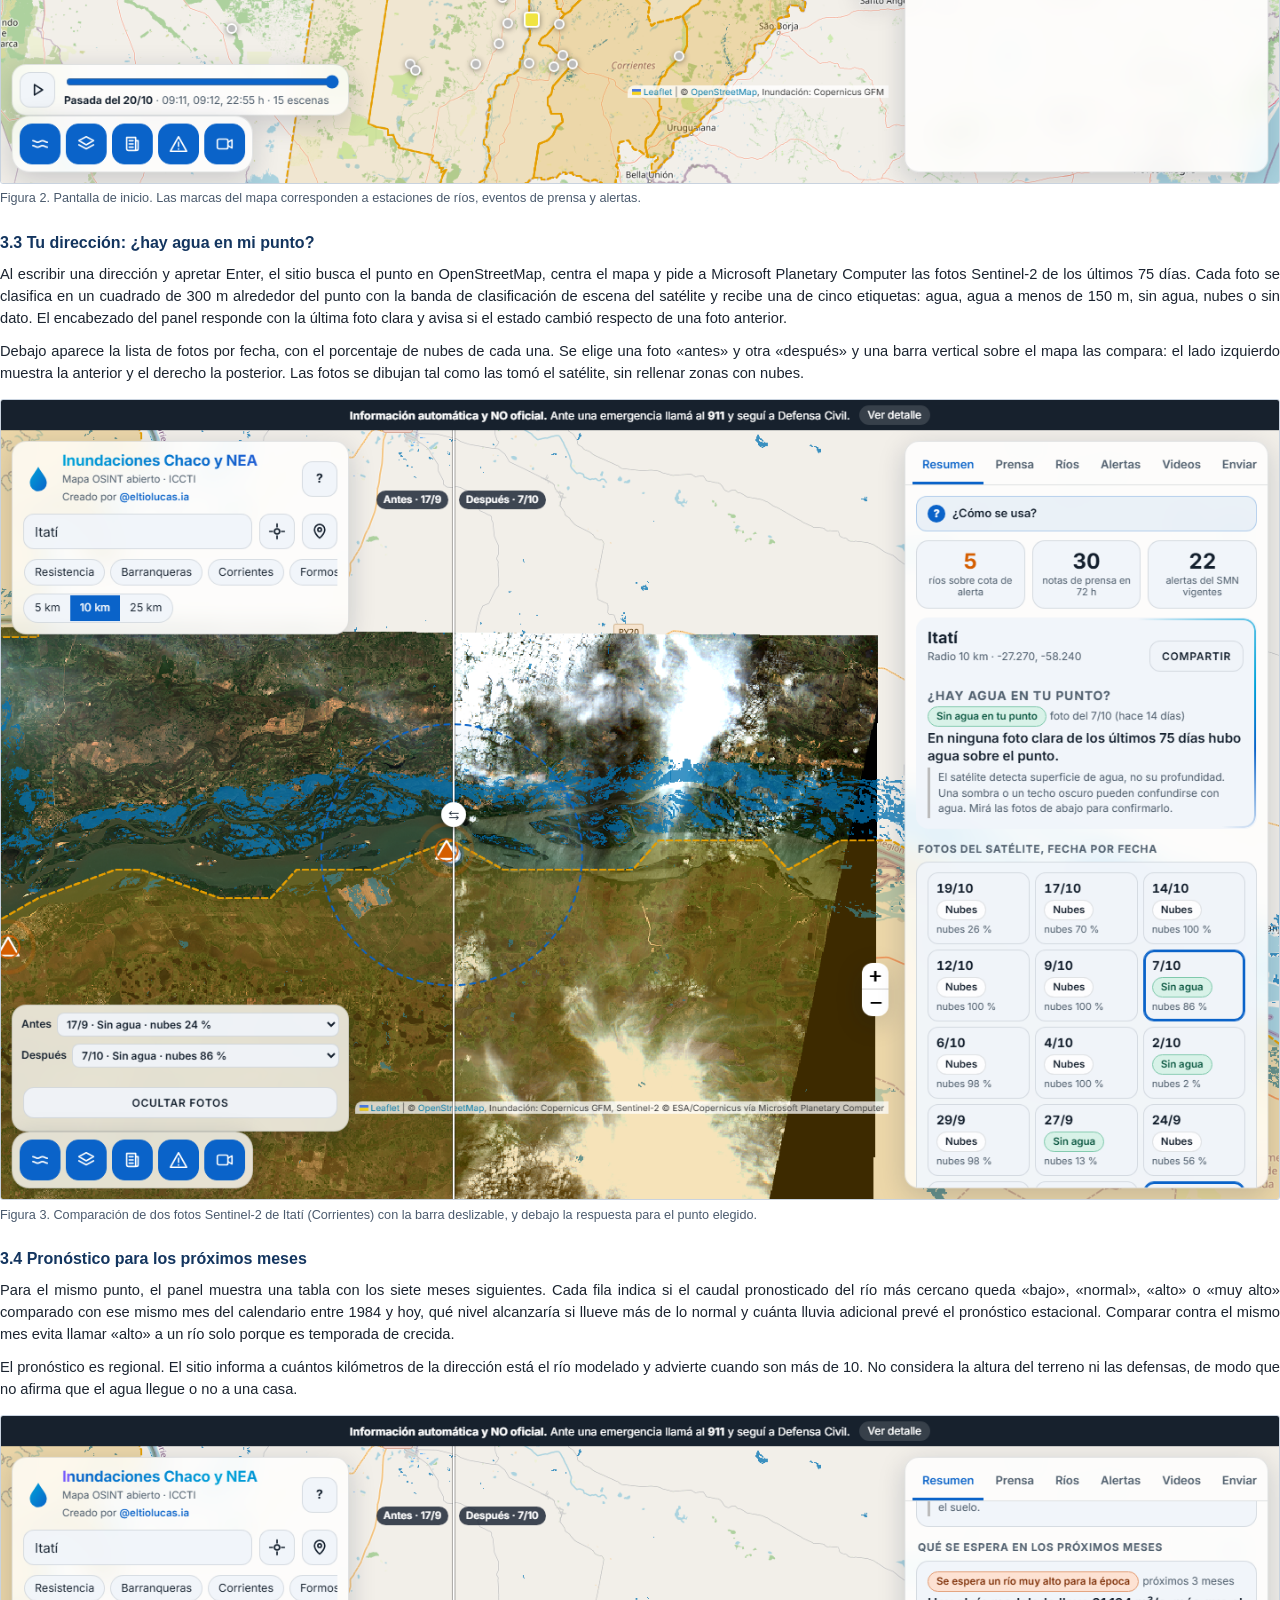
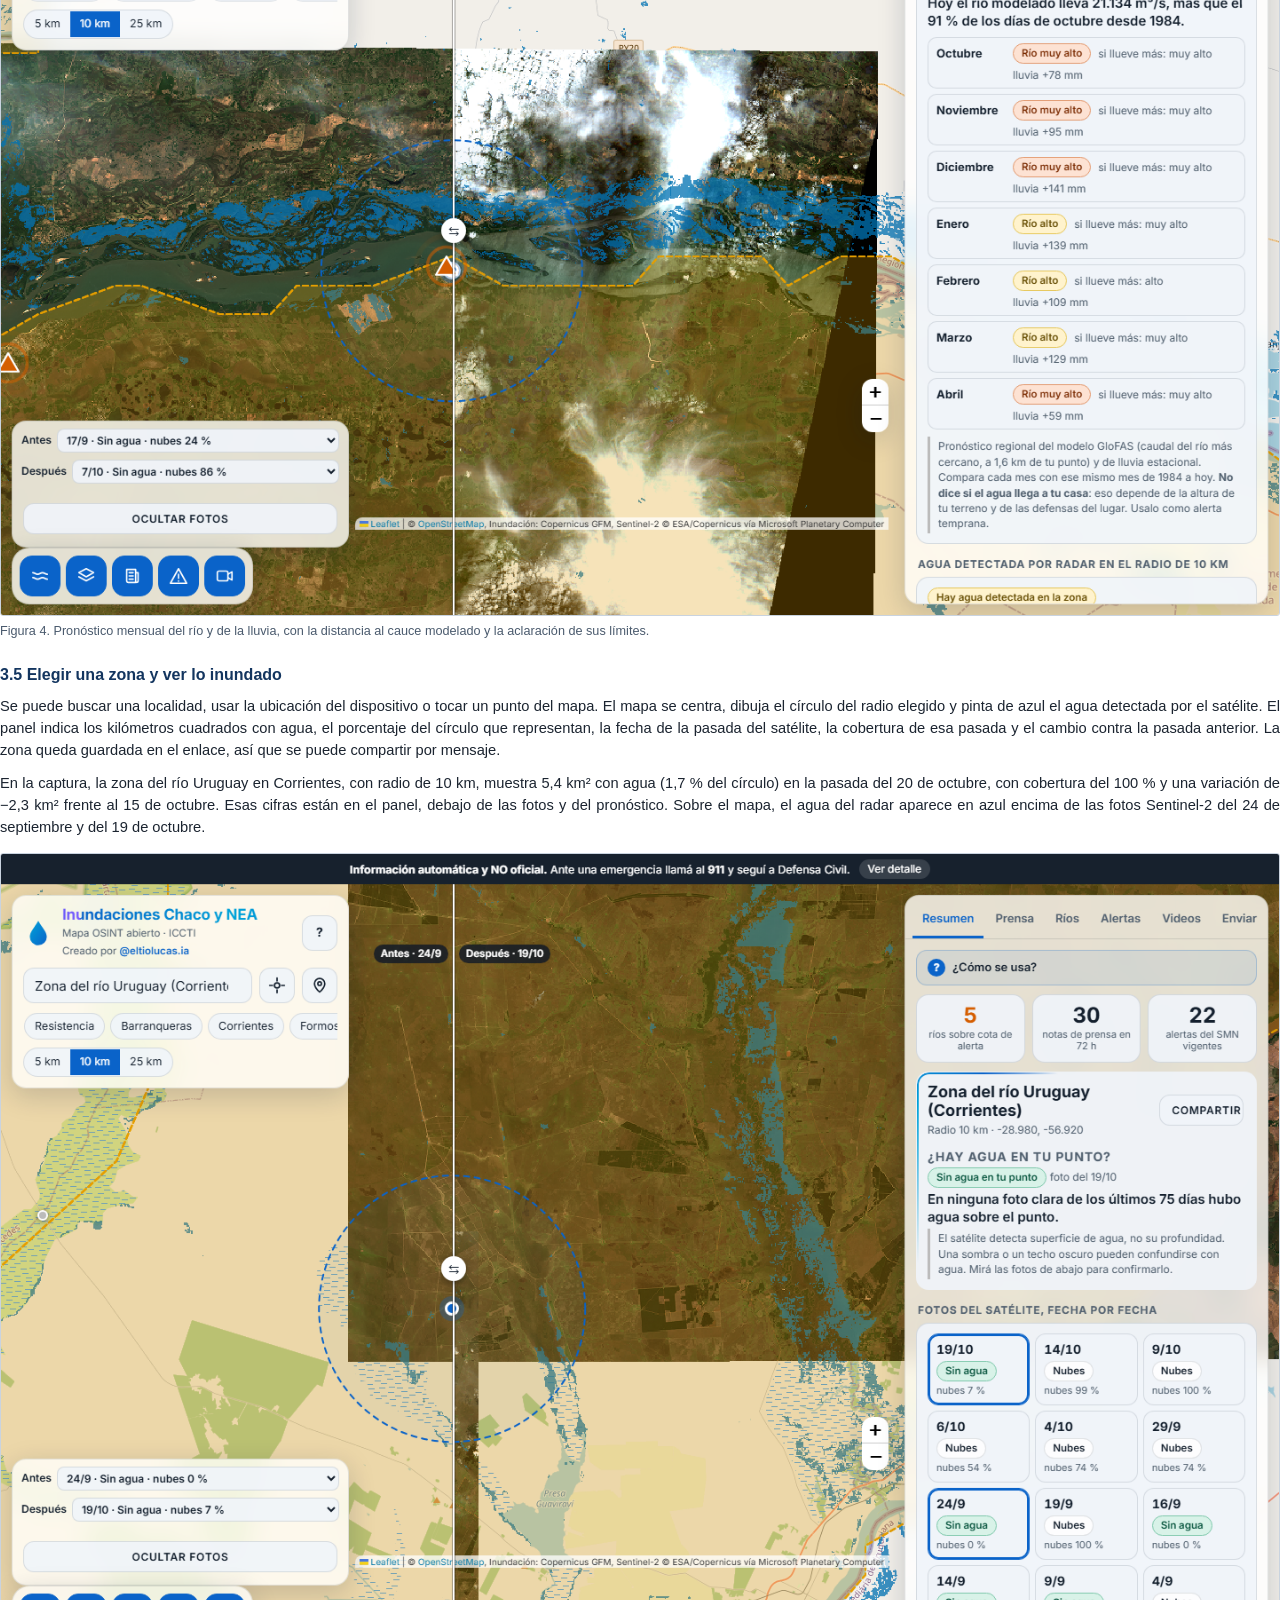
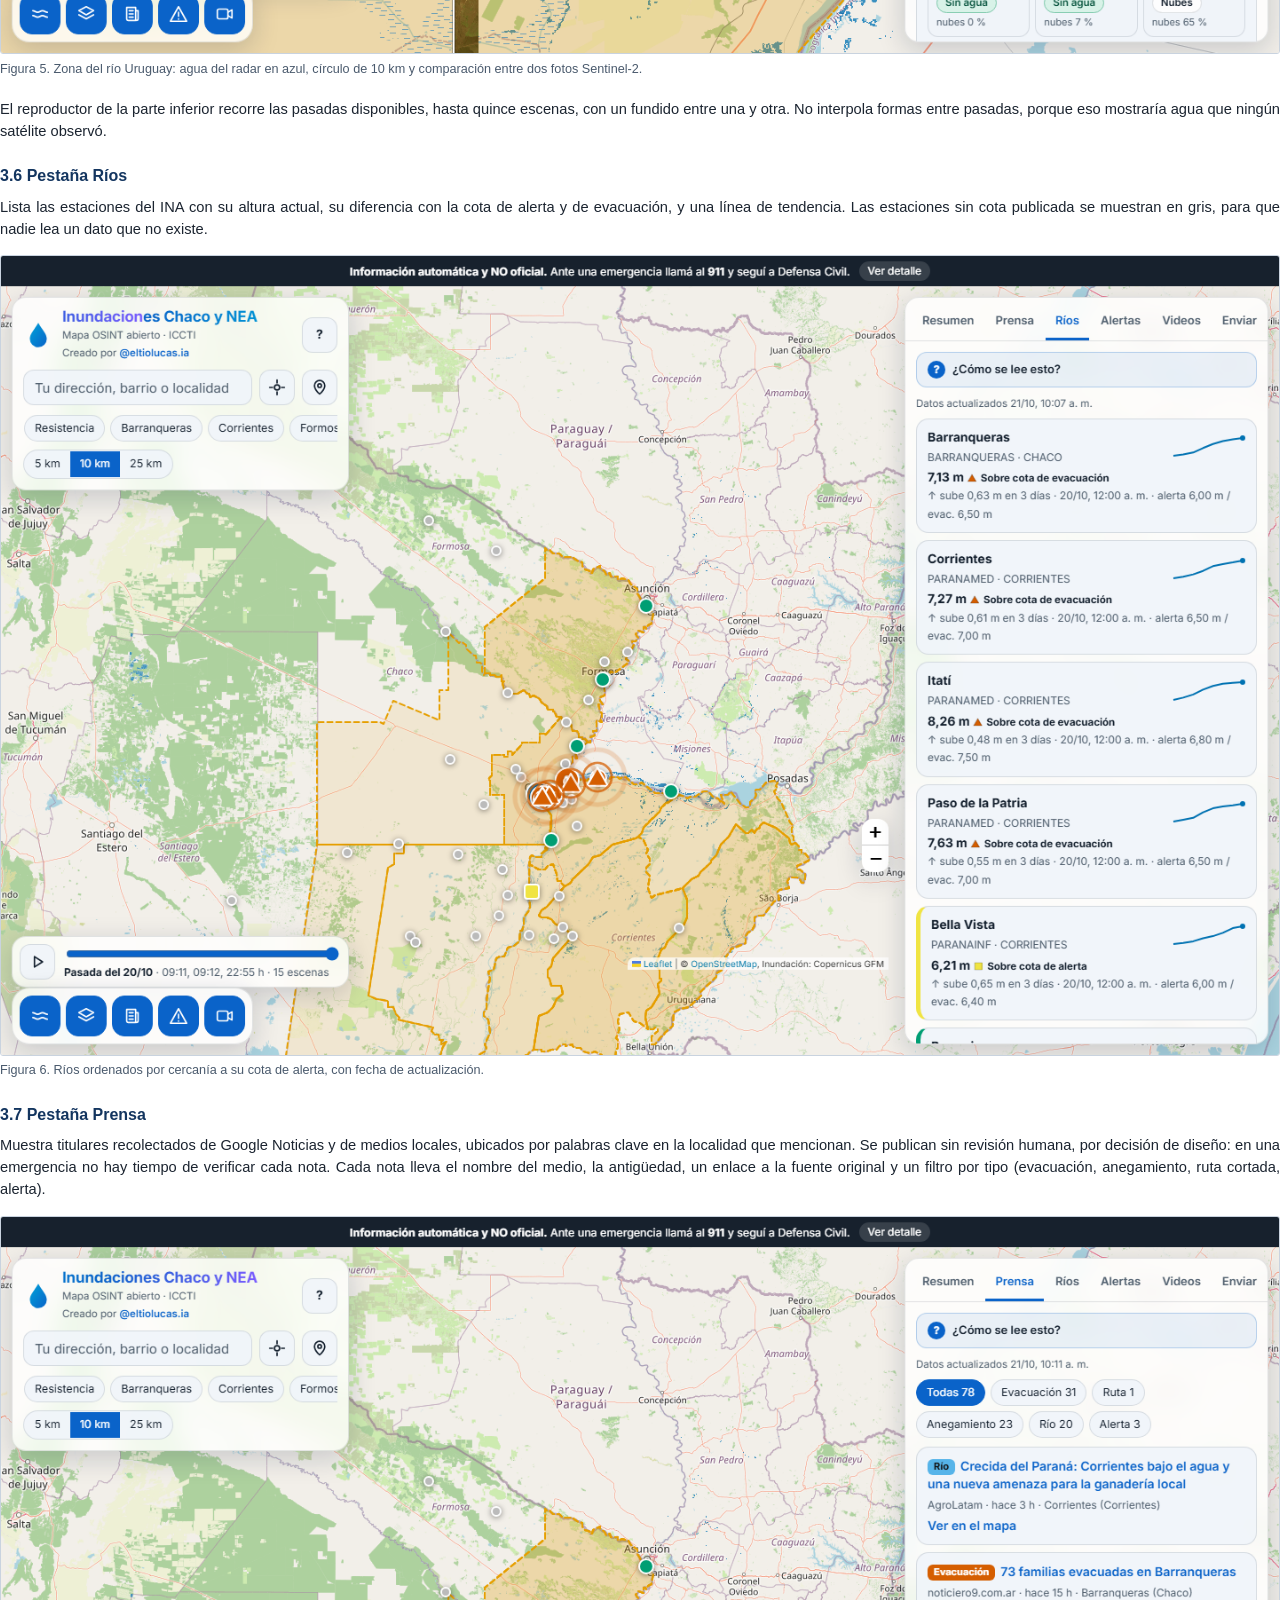
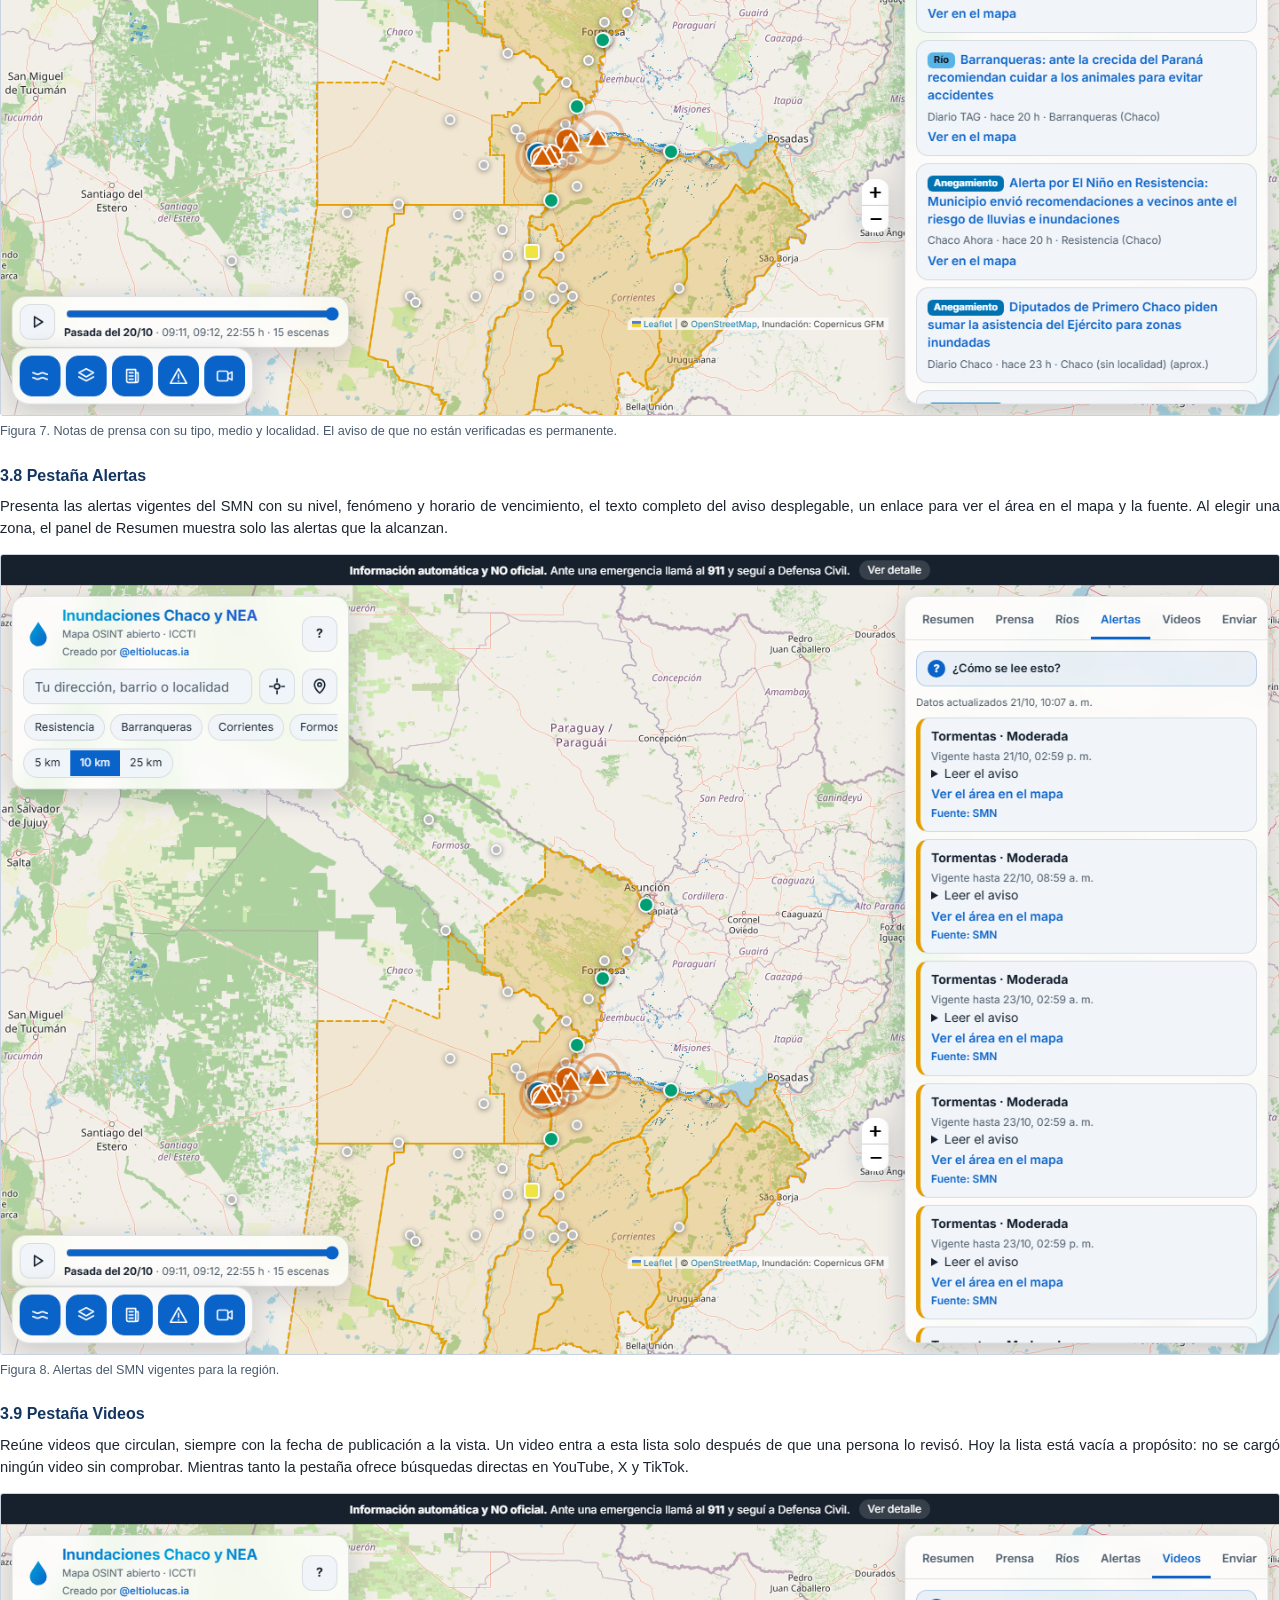
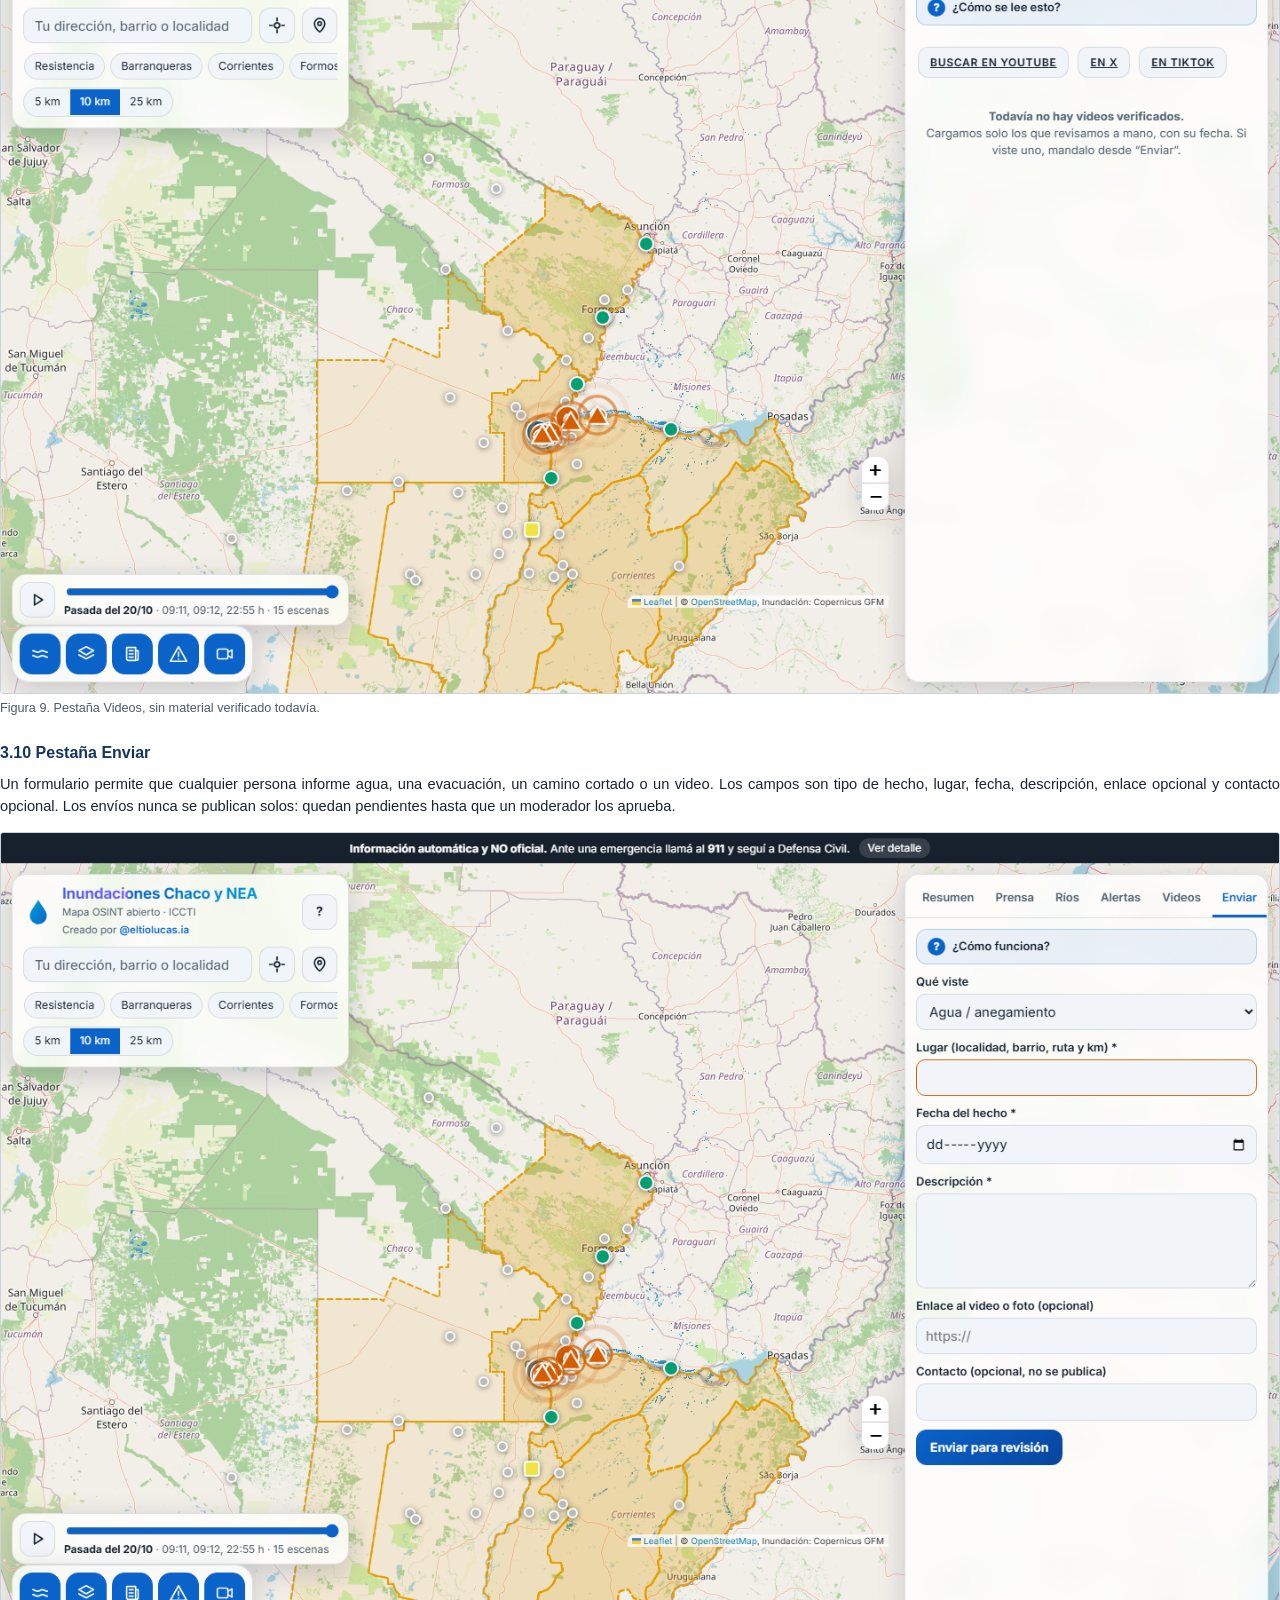
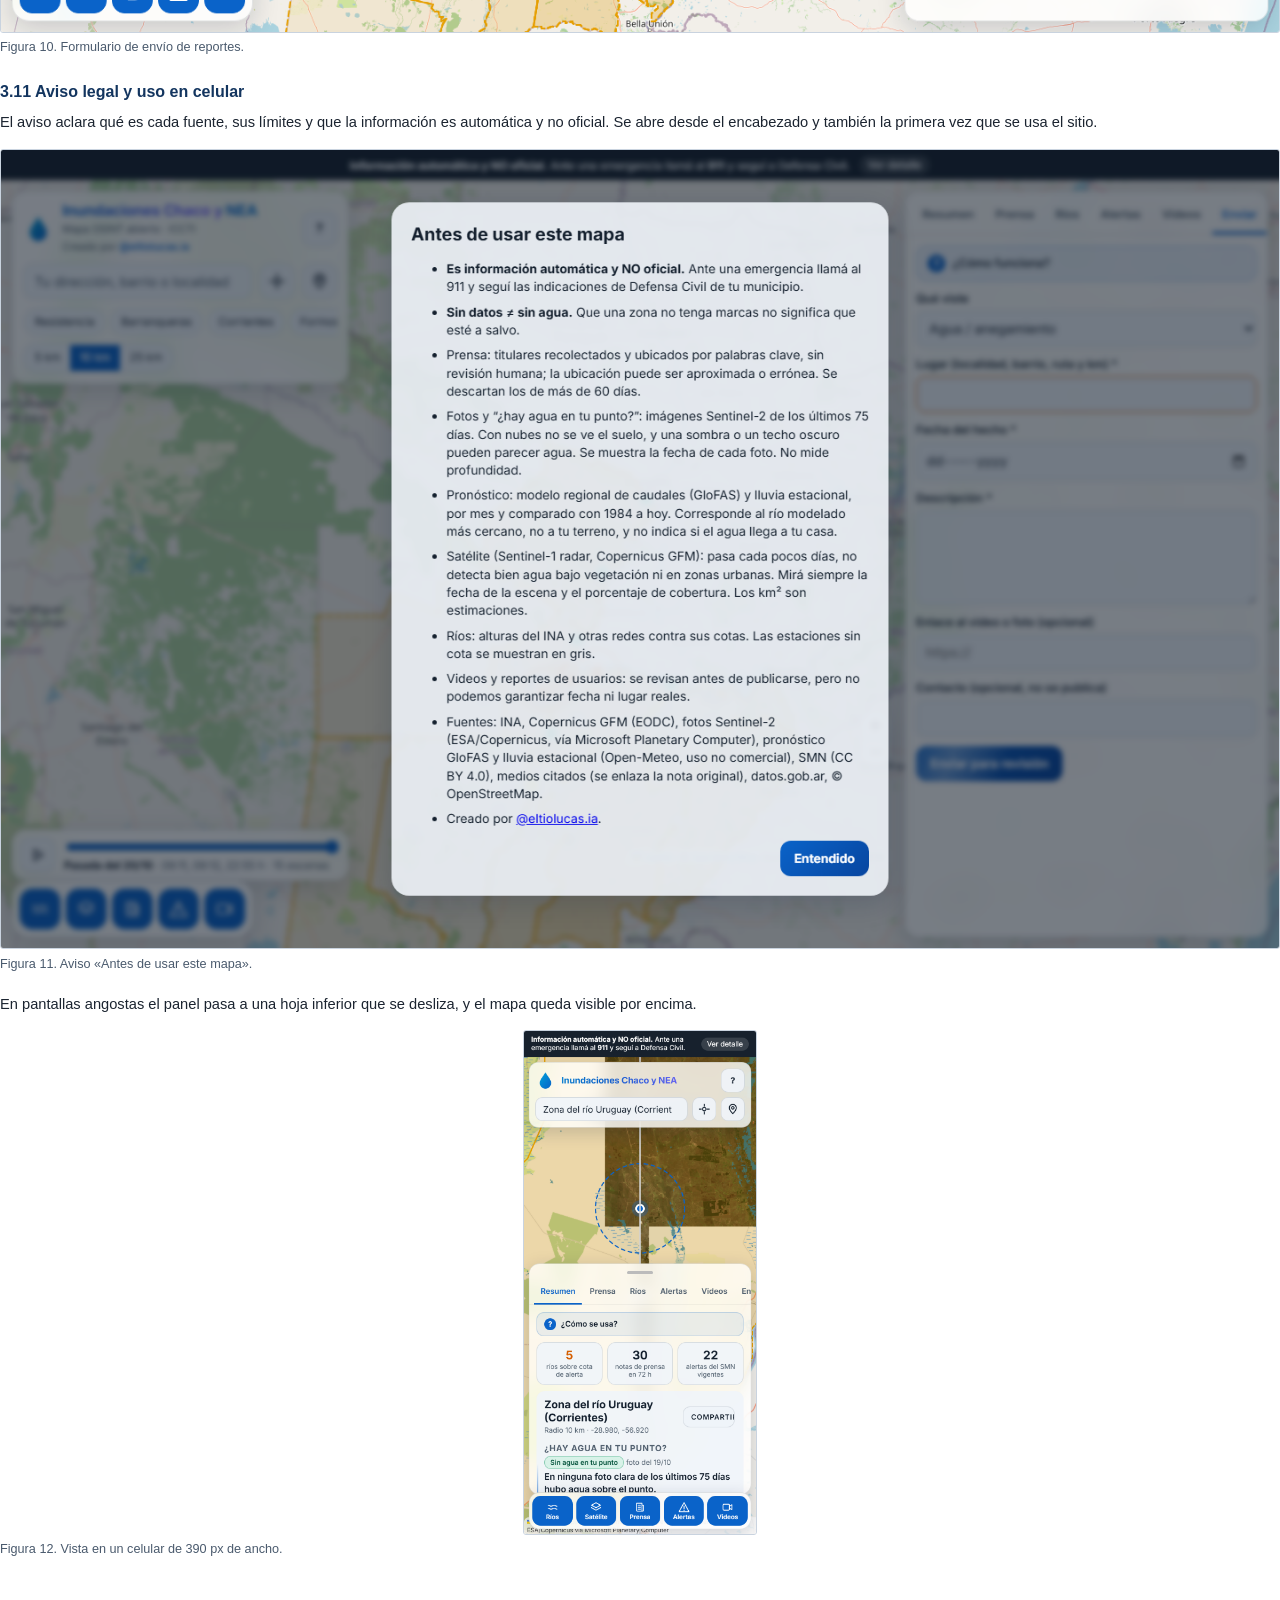
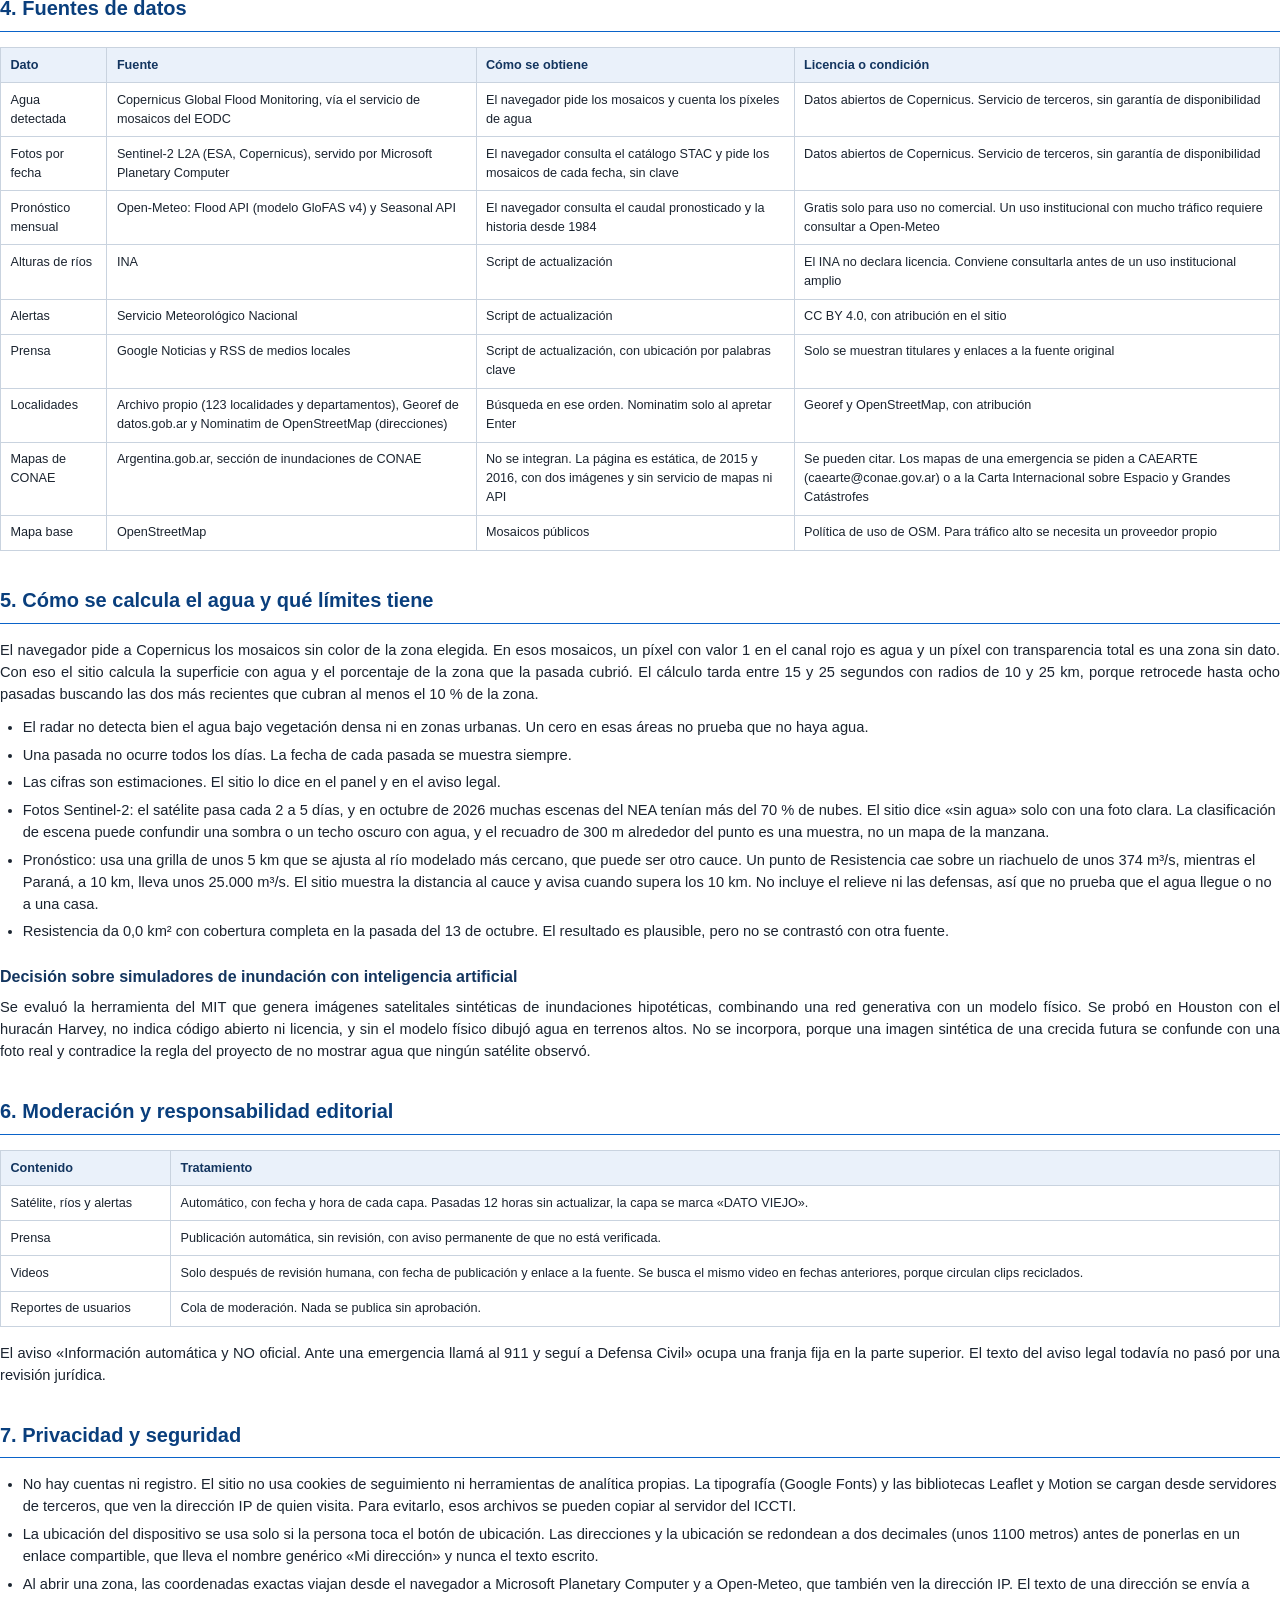
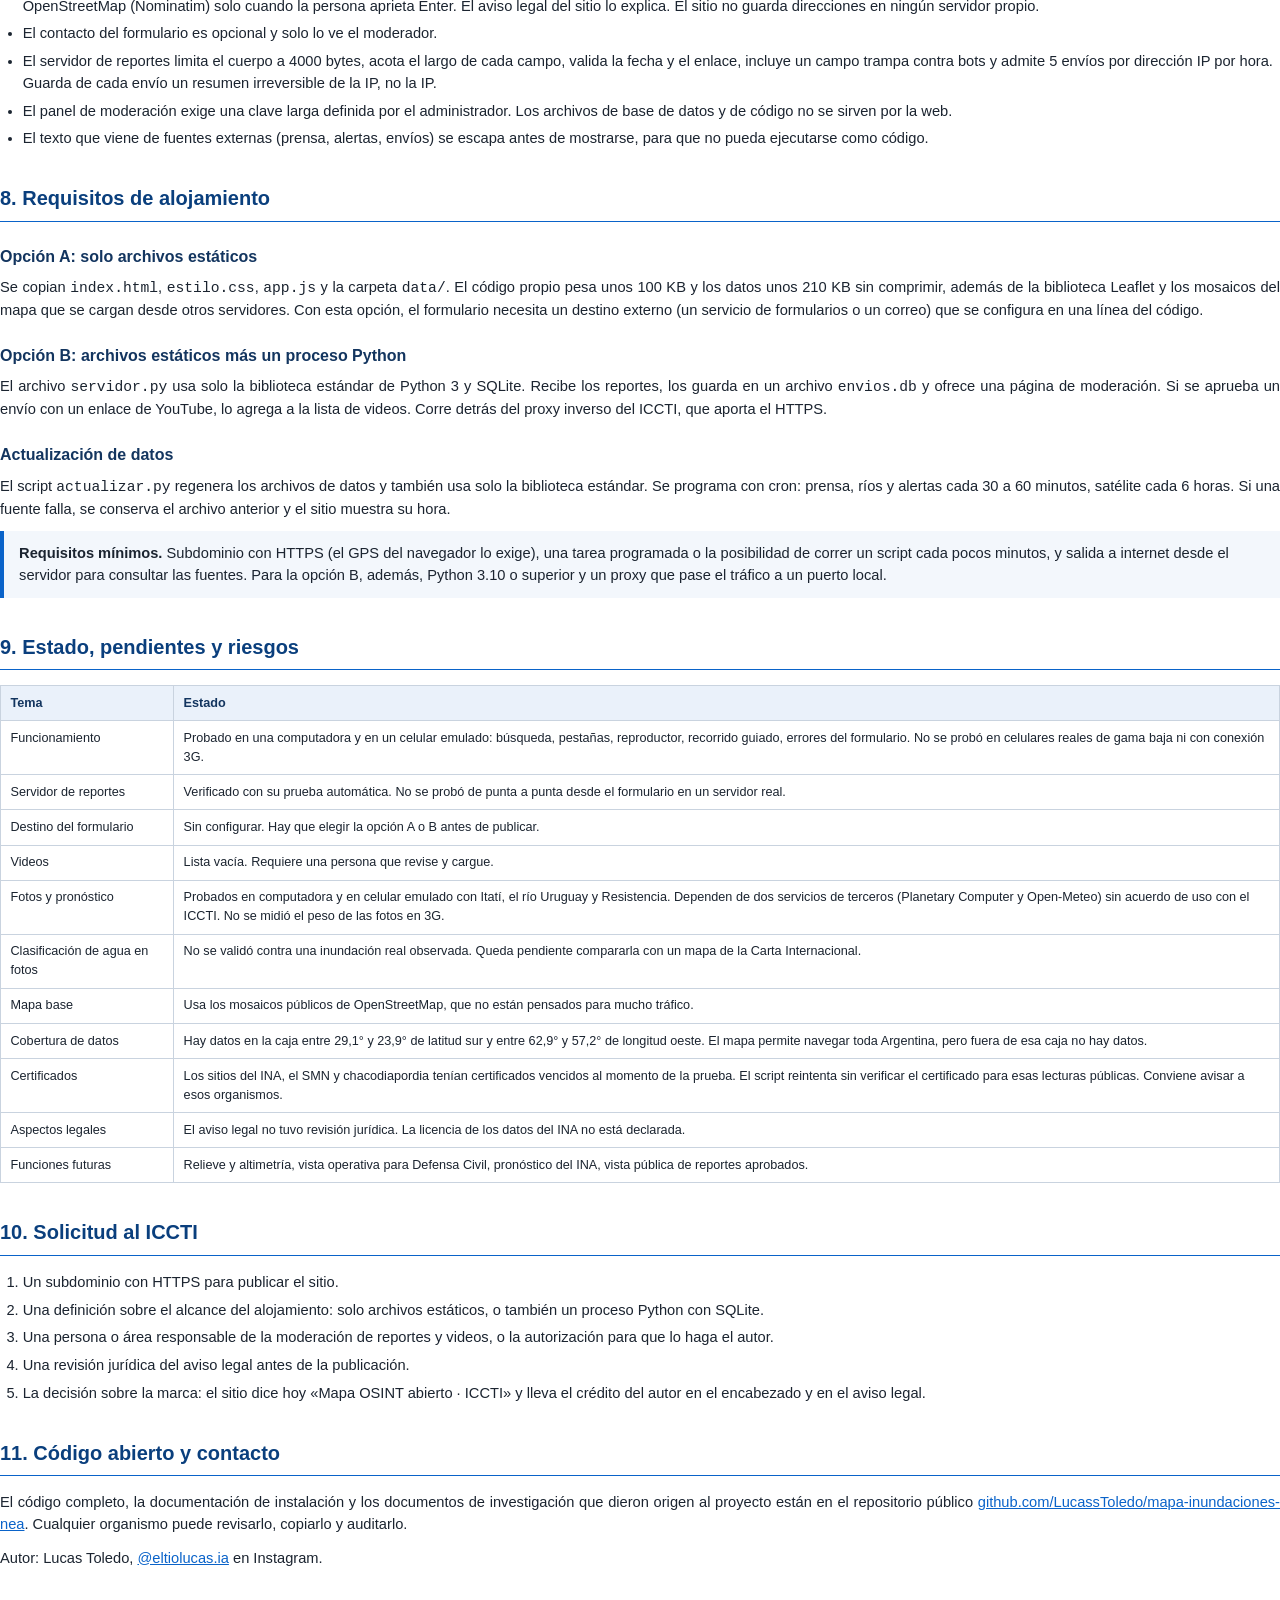
==== commit 654aade6: "Dirección del usuario: fotos Sentinel-2 por fecha con comparación, pronóstico mensual del río y docu" ====
--- a/docs/documento.html
+++ b/docs/documento.html
@@ -38,8 +38,8 @@
 </section>
 
 <h2>1. Resumen</h2>
-<p>El mapa de inundaciones del Chaco y el NEA es un sitio web público que reúne en una sola pantalla las fuentes abiertas disponibles durante una emergencia hídrica: imágenes de radar del satélite Sentinel-1 procesadas por Copernicus, alturas de los ríos del INA contra sus cotas de alerta, avisos del Servicio Meteorológico Nacional, noticias de prensa ubicadas por localidad y videos que circulan, con su fecha.</p>
-<p>La persona escribe el nombre de su localidad, elige un radio de 5, 10 o 25 km y el mapa muestra cuántos kilómetros cuadrados de agua detectó el satélite en esa zona, de qué día es la pasada y cómo cambió respecto de la anterior. Funciona en el navegador del celular, no pide registro y no necesita servidor propio para la parte de consulta.</p>
+<p>El mapa de inundaciones del Chaco y el NEA es un sitio web público que reúne en una sola pantalla las fuentes abiertas disponibles durante una emergencia hídrica: fotos satelitales de Sentinel-2 por fecha para comparar el antes y el después, imágenes de radar del satélite Sentinel-1 procesadas por Copernicus, un pronóstico mensual del río, alturas de los ríos del INA contra sus cotas de alerta, avisos del Servicio Meteorológico Nacional, noticias de prensa ubicadas por localidad y videos que circulan, con su fecha.</p>
+<p>La persona escribe su dirección o su localidad. El sitio le responde si hay agua sobre ese punto según la última foto satelital clara, le muestra las fotos de los últimos 75 días para compararlas con una barra deslizable y le dice si el río modelado estará alto en los próximos meses. Elige además un radio de 5, 10 o 25 km y el mapa muestra cuántos kilómetros cuadrados de agua detectó el satélite en esa zona, de qué día es la pasada y cómo cambió respecto de la anterior. Funciona en el navegador del celular, no pide registro y no necesita servidor propio para la parte de consulta.</p>
 <p>Se solicita al ICCTI un subdominio con HTTPS para publicar los archivos estáticos y, si es posible, un proceso Python liviano para recibir y moderar los reportes de los usuarios. Las secciones 8 y 9 detallan los requisitos y lo que queda pendiente.</p>
 
 <h2>2. Problema y público</h2>
@@ -50,53 +50,66 @@
 <p>Las capturas son de la herramienta real, tomadas el 21 de octubre de 2026 con datos vigentes ese día.</p>
 
 <h3>3.1 Recorrido guiado de primer ingreso</h3>
-<p>La primera vez que alguien abre el sitio aparece un recorrido de seis pasos que señala el buscador, los botones de radio, las pestañas y el reproductor. Se puede saltar y no vuelve a mostrarse en ese navegador. El botón «?» del encabezado lo reabre.</p>
-<figure><img src="img/01-recorrido.png"><figcaption>Figura 1. Primer paso del recorrido guiado, sobre el buscador de localidades.</figcaption></figure>
+<p>La primera vez que alguien abre el sitio aparece un recorrido de seis pasos que señala el buscador de direcciones, los botones de radio, las pestañas y el reproductor. Se puede saltar y no vuelve a mostrarse en ese navegador. El botón «?» del encabezado lo reabre.</p>
+<figure><img src="img/01-recorrido.png"><figcaption>Figura 1. Primer paso del recorrido guiado, sobre el buscador de direcciones.</figcaption></figure>
 
 <h3>3.2 Pantalla de inicio y resumen</h3>
-<p>El mapa abre sobre el Chaco y el NEA. El panel derecho muestra tres números del momento: ríos sobre su cota de alerta, notas de prensa de las últimas 72 horas y alertas del SMN vigentes. La franja superior con el aviso «Información automática y NO oficial» permanece visible en todo momento y remite al 911 y a Defensa Civil.</p>
+<p>El mapa abre sobre el Chaco y el NEA, con un buscador de direcciones arriba a la izquierda. El panel derecho muestra tres números del momento: ríos sobre su cota de alerta, notas de prensa de las últimas 72 horas y alertas del SMN vigentes. La franja superior con el aviso «Información automática y NO oficial» permanece visible en todo momento y remite al 911 y a Defensa Civil.</p>
 <figure><img src="img/02-inicio.png"><figcaption>Figura 2. Pantalla de inicio. Las marcas del mapa corresponden a estaciones de ríos, eventos de prensa y alertas.</figcaption></figure>
 
-<h3>3.3 Elegir una zona y ver lo inundado</h3>
+<h3>3.3 Tu dirección: ¿hay agua en mi punto?</h3>
+<p>Al escribir una dirección y apretar Enter, el sitio busca el punto en OpenStreetMap, centra el mapa y pide a Microsoft Planetary Computer las fotos Sentinel-2 de los últimos 75 días. Cada foto se clasifica en un cuadrado de 300 m alrededor del punto con la banda de clasificación de escena del satélite y recibe una de cinco etiquetas: agua, agua a menos de 150 m, sin agua, nubes o sin dato. El encabezado del panel responde con la última foto clara y avisa si el estado cambió respecto de una foto anterior.</p>
+<p>Debajo aparece la lista de fotos por fecha, con el porcentaje de nubes de cada una. Se elige una foto «antes» y otra «después» y una barra vertical sobre el mapa las compara: el lado izquierdo muestra la anterior y el derecho la posterior. Las fotos se dibujan tal como las tomó el satélite, sin rellenar zonas con nubes.</p>
+<figure><img src="img/11-fotos.png"><figcaption>Figura 3. Comparación de dos fotos Sentinel-2 de Itatí (Corrientes) con la barra deslizable, y debajo la respuesta para el punto elegido.</figcaption></figure>
+
+<h3>3.4 Pronóstico para los próximos meses</h3>
+<p>Para el mismo punto, el panel muestra una tabla con los siete meses siguientes. Cada fila indica si el caudal pronosticado del río más cercano queda «bajo», «normal», «alto» o «muy alto» comparado con ese mismo mes del calendario entre 1984 y hoy, qué nivel alcanzaría si llueve más de lo normal y cuánta lluvia adicional prevé el pronóstico estacional. Comparar contra el mismo mes evita llamar «alto» a un río solo porque es temporada de crecida.</p>
+<p>El pronóstico es regional. El sitio informa a cuántos kilómetros de la dirección está el río modelado y advierte cuando son más de 10. No considera la altura del terreno ni las defensas, de modo que no afirma que el agua llegue o no a una casa.</p>
+<figure><img src="img/12-pronostico.png"><figcaption>Figura 4. Pronóstico mensual del río y de la lluvia, con la distancia al cauce modelado y la aclaración de sus límites.</figcaption></figure>
+
+<h3>3.5 Elegir una zona y ver lo inundado</h3>
 <p>Se puede buscar una localidad, usar la ubicación del dispositivo o tocar un punto del mapa. El mapa se centra, dibuja el círculo del radio elegido y pinta de azul el agua detectada por el satélite. El panel indica los kilómetros cuadrados con agua, el porcentaje del círculo que representan, la fecha de la pasada del satélite, la cobertura de esa pasada y el cambio contra la pasada anterior. La zona queda guardada en el enlace, así que se puede compartir por mensaje.</p>
-<p>En la captura, la zona del río Uruguay en Corrientes, con radio de 10 km, muestra 5,4 km² con agua (1,7 % del círculo) en la pasada del 20 de octubre, con cobertura del 100 % y una variación de −2,3 km² frente al 15 de octubre.</p>
-<figure><img src="img/03-zona.png"><figcaption>Figura 3. Zona calculada: agua en azul, círculo de 10 km, métricas y alertas del SMN que alcanzan la zona.</figcaption></figure>
+<p>En la captura, la zona del río Uruguay en Corrientes, con radio de 10 km, muestra 5,4 km² con agua (1,7 % del círculo) en la pasada del 20 de octubre, con cobertura del 100 % y una variación de −2,3 km² frente al 15 de octubre. Esas cifras están en el panel, debajo de las fotos y del pronóstico. Sobre el mapa, el agua del radar aparece en azul encima de las fotos Sentinel-2 del 24 de septiembre y del 19 de octubre.</p>
+<figure><img src="img/03-zona.png"><figcaption>Figura 5. Zona del río Uruguay: agua del radar en azul, círculo de 10 km y comparación entre dos fotos Sentinel-2.</figcaption></figure>
 <p>El reproductor de la parte inferior recorre las pasadas disponibles, hasta quince escenas, con un fundido entre una y otra. No interpola formas entre pasadas, porque eso mostraría agua que ningún satélite observó.</p>
 
-<h3>3.4 Pestaña Ríos</h3>
+<h3>3.6 Pestaña Ríos</h3>
 <p>Lista las estaciones del INA con su altura actual, su diferencia con la cota de alerta y de evacuación, y una línea de tendencia. Las estaciones sin cota publicada se muestran en gris, para que nadie lea un dato que no existe.</p>
-<figure><img src="img/04-rios.png"><figcaption>Figura 4. Ríos ordenados por cercanía a su cota de alerta, con fecha de actualización.</figcaption></figure>
+<figure><img src="img/04-rios.png"><figcaption>Figura 6. Ríos ordenados por cercanía a su cota de alerta, con fecha de actualización.</figcaption></figure>
 
-<h3>3.5 Pestaña Prensa</h3>
+<h3>3.7 Pestaña Prensa</h3>
 <p>Muestra titulares recolectados de Google Noticias y de medios locales, ubicados por palabras clave en la localidad que mencionan. Se publican sin revisión humana, por decisión de diseño: en una emergencia no hay tiempo de verificar cada nota. Cada nota lleva el nombre del medio, la antigüedad, un enlace a la fuente original y un filtro por tipo (evacuación, anegamiento, ruta cortada, alerta).</p>
-<figure><img src="img/05-prensa.png"><figcaption>Figura 5. Notas de prensa con su tipo, medio y localidad. El aviso de que no están verificadas es permanente.</figcaption></figure>
+<figure><img src="img/05-prensa.png"><figcaption>Figura 7. Notas de prensa con su tipo, medio y localidad. El aviso de que no están verificadas es permanente.</figcaption></figure>
 
-<h3>3.6 Pestaña Alertas</h3>
+<h3>3.8 Pestaña Alertas</h3>
 <p>Presenta las alertas vigentes del SMN con su nivel, fenómeno y horario de vencimiento, el texto completo del aviso desplegable, un enlace para ver el área en el mapa y la fuente. Al elegir una zona, el panel de Resumen muestra solo las alertas que la alcanzan.</p>
-<figure><img src="img/06-alertas.png"><figcaption>Figura 6. Alertas del SMN vigentes para la región.</figcaption></figure>
+<figure><img src="img/06-alertas.png"><figcaption>Figura 8. Alertas del SMN vigentes para la región.</figcaption></figure>
 
-<h3>3.7 Pestaña Videos</h3>
+<h3>3.9 Pestaña Videos</h3>
 <p>Reúne videos que circulan, siempre con la fecha de publicación a la vista. Un video entra a esta lista solo después de que una persona lo revisó. Hoy la lista está vacía a propósito: no se cargó ningún video sin comprobar. Mientras tanto la pestaña ofrece búsquedas directas en YouTube, X y TikTok.</p>
-<figure><img src="img/07-videos.png"><figcaption>Figura 7. Pestaña Videos, sin material verificado todavía.</figcaption></figure>
+<figure><img src="img/07-videos.png"><figcaption>Figura 9. Pestaña Videos, sin material verificado todavía.</figcaption></figure>
 
-<h3>3.8 Pestaña Enviar</h3>
+<h3>3.10 Pestaña Enviar</h3>
 <p>Un formulario permite que cualquier persona informe agua, una evacuación, un camino cortado o un video. Los campos son tipo de hecho, lugar, fecha, descripción, enlace opcional y contacto opcional. Los envíos nunca se publican solos: quedan pendientes hasta que un moderador los aprueba.</p>
-<figure><img src="img/08-enviar.png"><figcaption>Figura 8. Formulario de envío de reportes.</figcaption></figure>
+<figure><img src="img/08-enviar.png"><figcaption>Figura 10. Formulario de envío de reportes.</figcaption></figure>
 
-<h3>3.9 Aviso legal y uso en celular</h3>
+<h3>3.11 Aviso legal y uso en celular</h3>
 <p>El aviso aclara qué es cada fuente, sus límites y que la información es automática y no oficial. Se abre desde el encabezado y también la primera vez que se usa el sitio.</p>
-<figure><img src="img/09-aviso.png"><figcaption>Figura 9. Aviso «Antes de usar este mapa».</figcaption></figure>
+<figure><img src="img/09-aviso.png"><figcaption>Figura 11. Aviso «Antes de usar este mapa».</figcaption></figure>
 <p>En pantallas angostas el panel pasa a una hoja inferior que se desliza, y el mapa queda visible por encima.</p>
-<figure class="cel"><img src="img/10-celular.png"><figcaption>Figura 10. Vista en un celular de 390 px de ancho.</figcaption></figure>
+<figure class="cel"><img src="img/10-celular.png"><figcaption>Figura 12. Vista en un celular de 390 px de ancho.</figcaption></figure>
 
 <h2>4. Fuentes de datos</h2>
 <table>
 <tr><th>Dato</th><th>Fuente</th><th>Cómo se obtiene</th><th>Licencia o condición</th></tr>
 <tr><td>Agua detectada</td><td>Copernicus Global Flood Monitoring, vía el servicio de mosaicos del EODC</td><td>El navegador pide los mosaicos y cuenta los píxeles de agua</td><td>Datos abiertos de Copernicus. Servicio de terceros, sin garantía de disponibilidad</td></tr>
+<tr><td>Fotos por fecha</td><td>Sentinel-2 L2A (ESA, Copernicus), servido por Microsoft Planetary Computer</td><td>El navegador consulta el catálogo STAC y pide los mosaicos de cada fecha, sin clave</td><td>Datos abiertos de Copernicus. Servicio de terceros, sin garantía de disponibilidad</td></tr>
+<tr><td>Pronóstico mensual</td><td>Open-Meteo: Flood API (modelo GloFAS v4) y Seasonal API</td><td>El navegador consulta el caudal pronosticado y la historia desde 1984</td><td>Gratis solo para uso no comercial. Un uso institucional con mucho tráfico requiere consultar a Open-Meteo</td></tr>
 <tr><td>Alturas de ríos</td><td>INA</td><td>Script de actualización</td><td>El INA no declara licencia. Conviene consultarla antes de un uso institucional amplio</td></tr>
 <tr><td>Alertas</td><td>Servicio Meteorológico Nacional</td><td>Script de actualización</td><td>CC BY 4.0, con atribución en el sitio</td></tr>
 <tr><td>Prensa</td><td>Google Noticias y RSS de medios locales</td><td>Script de actualización, con ubicación por palabras clave</td><td>Solo se muestran titulares y enlaces a la fuente original</td></tr>
-<tr><td>Localidades</td><td>Archivo propio (123 localidades y departamentos), Georef de datos.gob.ar y Nominatim de OpenStreetMap</td><td>Búsqueda en ese orden</td><td>Georef y OpenStreetMap, con atribución</td></tr>
+<tr><td>Localidades</td><td>Archivo propio (123 localidades y departamentos), Georef de datos.gob.ar y Nominatim de OpenStreetMap (direcciones)</td><td>Búsqueda en ese orden. Nominatim solo al apretar Enter</td><td>Georef y OpenStreetMap, con atribución</td></tr>
+<tr><td>Mapas de CONAE</td><td>Argentina.gob.ar, sección de inundaciones de CONAE</td><td>No se integran. La página es estática, de 2015 y 2016, con dos imágenes y sin servicio de mapas ni API</td><td>Se pueden citar. Los mapas de una emergencia se piden a CAEARTE (caearte@conae.gov.ar) o a la Carta Internacional sobre Espacio y Grandes Catástrofes</td></tr>
 <tr><td>Mapa base</td><td>OpenStreetMap</td><td>Mosaicos públicos</td><td>Política de uso de OSM. Para tráfico alto se necesita un proveedor propio</td></tr>
 </table>
 
@@ -106,8 +119,13 @@
 <li>El radar no detecta bien el agua bajo vegetación densa ni en zonas urbanas. Un cero en esas áreas no prueba que no haya agua.</li>
 <li>Una pasada no ocurre todos los días. La fecha de cada pasada se muestra siempre.</li>
 <li>Las cifras son estimaciones. El sitio lo dice en el panel y en el aviso legal.</li>
+<li>Fotos Sentinel-2: el satélite pasa cada 2 a 5 días, y en octubre de 2026 muchas escenas del NEA tenían más del 70 % de nubes. El sitio dice «sin agua» solo con una foto clara. La clasificación de escena puede confundir una sombra o un techo oscuro con agua, y el recuadro de 300 m alrededor del punto es una muestra, no un mapa de la manzana.</li>
+<li>Pronóstico: usa una grilla de unos 5 km que se ajusta al río modelado más cercano, que puede ser otro cauce. Un punto de Resistencia cae sobre un riachuelo de unos 374 m³/s, mientras el Paraná, a 10 km, lleva unos 25.000 m³/s. El sitio muestra la distancia al cauce y avisa cuando supera los 10 km. No incluye el relieve ni las defensas, así que no prueba que el agua llegue o no a una casa.</li>
 <li>Resistencia da 0,0 km² con cobertura completa en la pasada del 13 de octubre. El resultado es plausible, pero no se contrastó con otra fuente.</li>
 </ul>
+
+<h3>Decisión sobre simuladores de inundación con inteligencia artificial</h3>
+<p>Se evaluó la herramienta del MIT que genera imágenes satelitales sintéticas de inundaciones hipotéticas, combinando una red generativa con un modelo físico. Se probó en Houston con el huracán Harvey, no indica código abierto ni licencia, y sin el modelo físico dibujó agua en terrenos altos. No se incorpora, porque una imagen sintética de una crecida futura se confunde con una foto real y contradice la regla del proyecto de no mostrar agua que ningún satélite observó.</p>
 
 <h2>6. Moderación y responsabilidad editorial</h2>
 <table>
@@ -122,7 +140,8 @@
 <h2>7. Privacidad y seguridad</h2>
 <ul>
 <li>No hay cuentas ni registro. El sitio no usa cookies de seguimiento ni herramientas de analítica propias. La tipografía (Google Fonts) y las bibliotecas Leaflet y Motion se cargan desde servidores de terceros, que ven la dirección IP de quien visita. Para evitarlo, esos archivos se pueden copiar al servidor del ICCTI.</li>
-<li>La ubicación del dispositivo se usa solo si la persona toca el botón de ubicación, y se redondea a unos 1000 metros antes de ponerla en un enlace compartible.</li>
+<li>La ubicación del dispositivo se usa solo si la persona toca el botón de ubicación. Las direcciones y la ubicación se redondean a dos decimales (unos 1100 metros) antes de ponerlas en un enlace compartible, que lleva el nombre genérico «Mi dirección» y nunca el texto escrito.</li>
+<li>Al abrir una zona, las coordenadas exactas viajan desde el navegador a Microsoft Planetary Computer y a Open-Meteo, que también ven la dirección IP. El texto de una dirección se envía a OpenStreetMap (Nominatim) solo cuando la persona aprieta Enter. El aviso legal del sitio lo explica. El sitio no guarda direcciones en ningún servidor propio.</li>
 <li>El contacto del formulario es opcional y solo lo ve el moderador.</li>
 <li>El servidor de reportes limita el cuerpo a 4000 bytes, acota el largo de cada campo, valida la fecha y el enlace, incluye un campo trampa contra bots y admite 5 envíos por dirección IP por hora. Guarda de cada envío un resumen irreversible de la IP, no la IP.</li>
 <li>El panel de moderación exige una clave larga definida por el administrador. Los archivos de base de datos y de código no se sirven por la web.</li>
@@ -131,7 +150,7 @@
 
 <h2>8. Requisitos de alojamiento</h2>
 <h3>Opción A: solo archivos estáticos</h3>
-<p>Se copian <code>index.html</code>, <code>estilo.css</code>, <code>app.js</code> y la carpeta <code>data/</code>. El código propio pesa unos 75 KB y los datos unos 210 KB sin comprimir, además de la biblioteca Leaflet y los mosaicos del mapa que se cargan desde otros servidores. Con esta opción, el formulario necesita un destino externo (un servicio de formularios o un correo) que se configura en una línea del código.</p>
+<p>Se copian <code>index.html</code>, <code>estilo.css</code>, <code>app.js</code> y la carpeta <code>data/</code>. El código propio pesa unos 100 KB y los datos unos 210 KB sin comprimir, además de la biblioteca Leaflet y los mosaicos del mapa que se cargan desde otros servidores. Con esta opción, el formulario necesita un destino externo (un servicio de formularios o un correo) que se configura en una línea del código.</p>
 <h3>Opción B: archivos estáticos más un proceso Python</h3>
 <p>El archivo <code>servidor.py</code> usa solo la biblioteca estándar de Python 3 y SQLite. Recibe los reportes, los guarda en un archivo <code>envios.db</code> y ofrece una página de moderación. Si se aprueba un envío con un enlace de YouTube, lo agrega a la lista de videos. Corre detrás del proxy inverso del ICCTI, que aporta el HTTPS.</p>
 <h3>Actualización de datos</h3>
@@ -145,6 +164,8 @@
 <tr><td>Servidor de reportes</td><td>Verificado con su prueba automática. No se probó de punta a punta desde el formulario en un servidor real.</td></tr>
 <tr><td>Destino del formulario</td><td>Sin configurar. Hay que elegir la opción A o B antes de publicar.</td></tr>
 <tr><td>Videos</td><td>Lista vacía. Requiere una persona que revise y cargue.</td></tr>
+<tr><td>Fotos y pronóstico</td><td>Probados en computadora y en celular emulado con Itatí, el río Uruguay y Resistencia. Dependen de dos servicios de terceros (Planetary Computer y Open-Meteo) sin acuerdo de uso con el ICCTI. No se midió el peso de las fotos en 3G.</td></tr>
+<tr><td>Clasificación de agua en fotos</td><td>No se validó contra una inundación real observada. Queda pendiente compararla con un mapa de la Carta Internacional.</td></tr>
 <tr><td>Mapa base</td><td>Usa los mosaicos públicos de OpenStreetMap, que no están pensados para mucho tráfico.</td></tr>
 <tr><td>Cobertura de datos</td><td>Hay datos en la caja entre 29,1° y 23,9° de latitud sur y entre 62,9° y 57,2° de longitud oeste. El mapa permite navegar toda Argentina, pero fuera de esa caja no hay datos.</td></tr>
 <tr><td>Certificados</td><td>Los sitios del INA, el SMN y chacodiapordia tenían certificados vencidos al momento de la prueba. El script reintenta sin verificar el certificado para esas lecturas públicas. Conviene avisar a esos organismos.</td></tr>
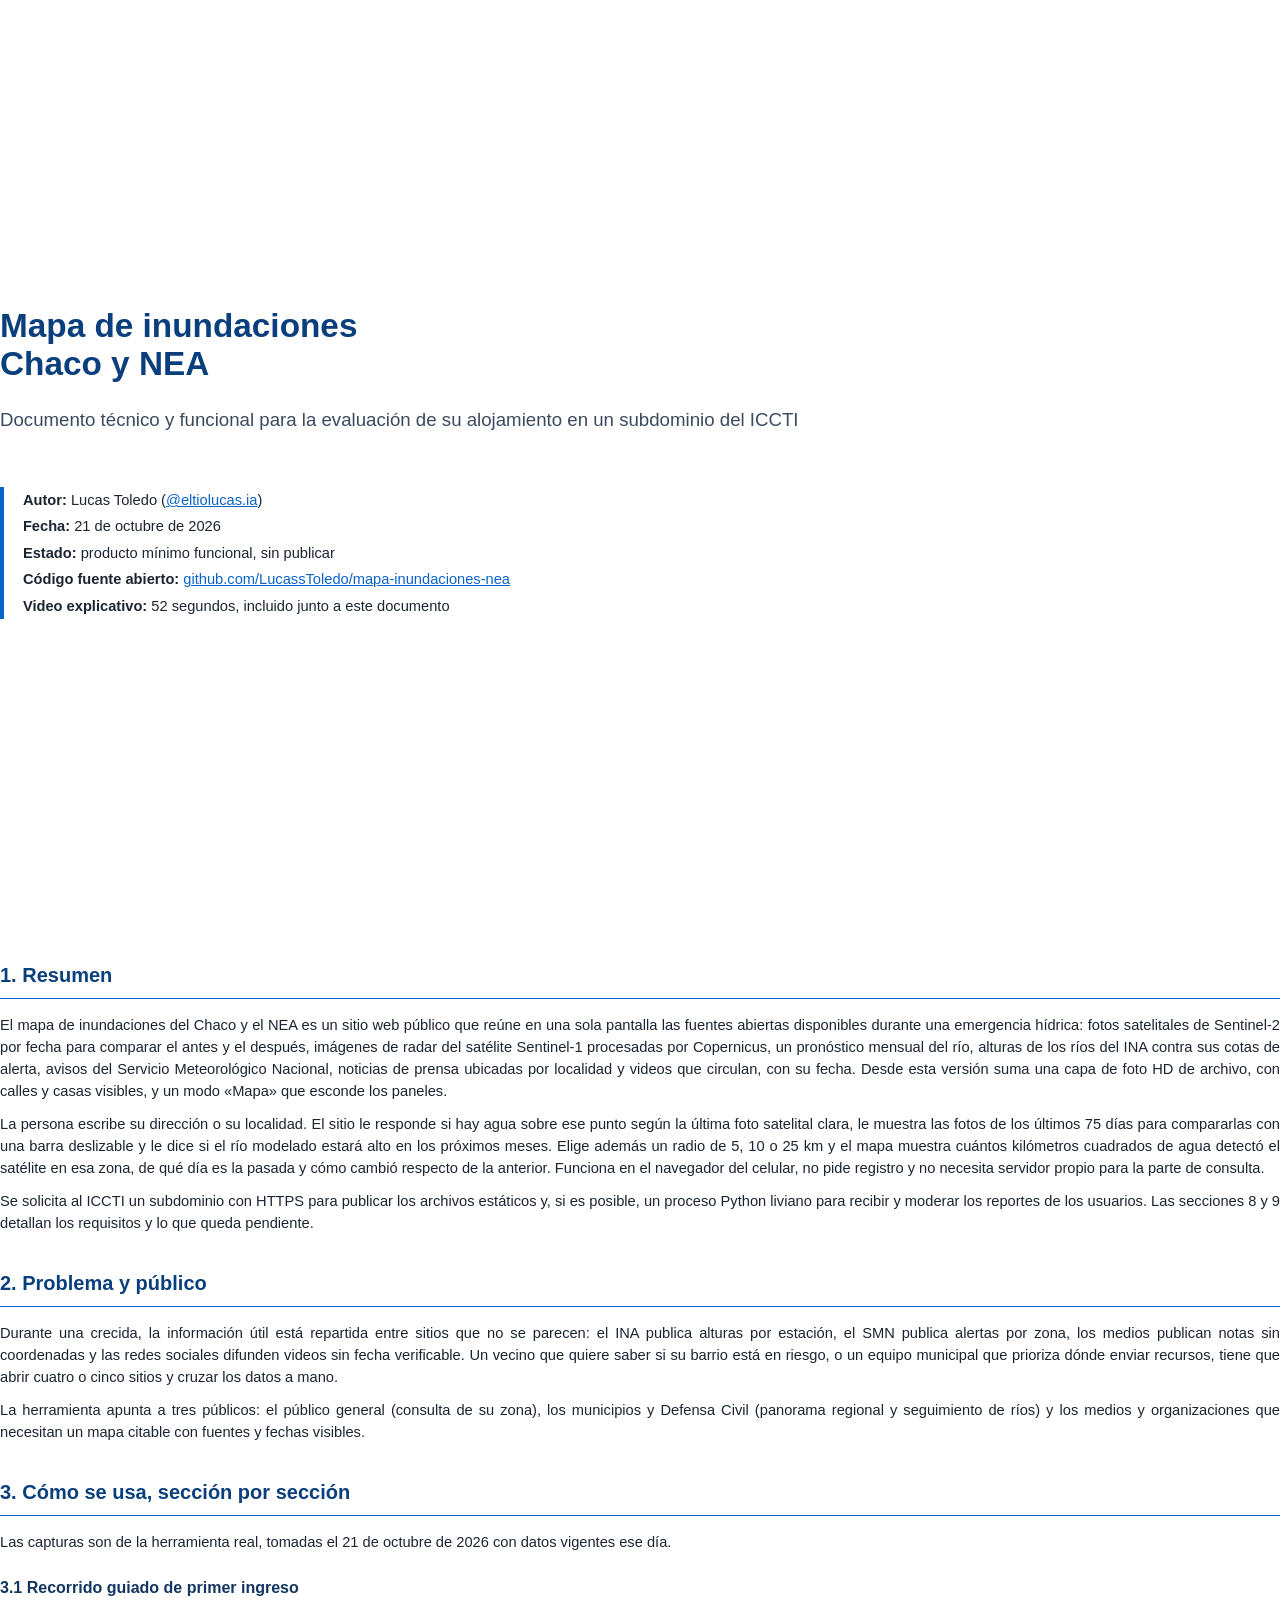
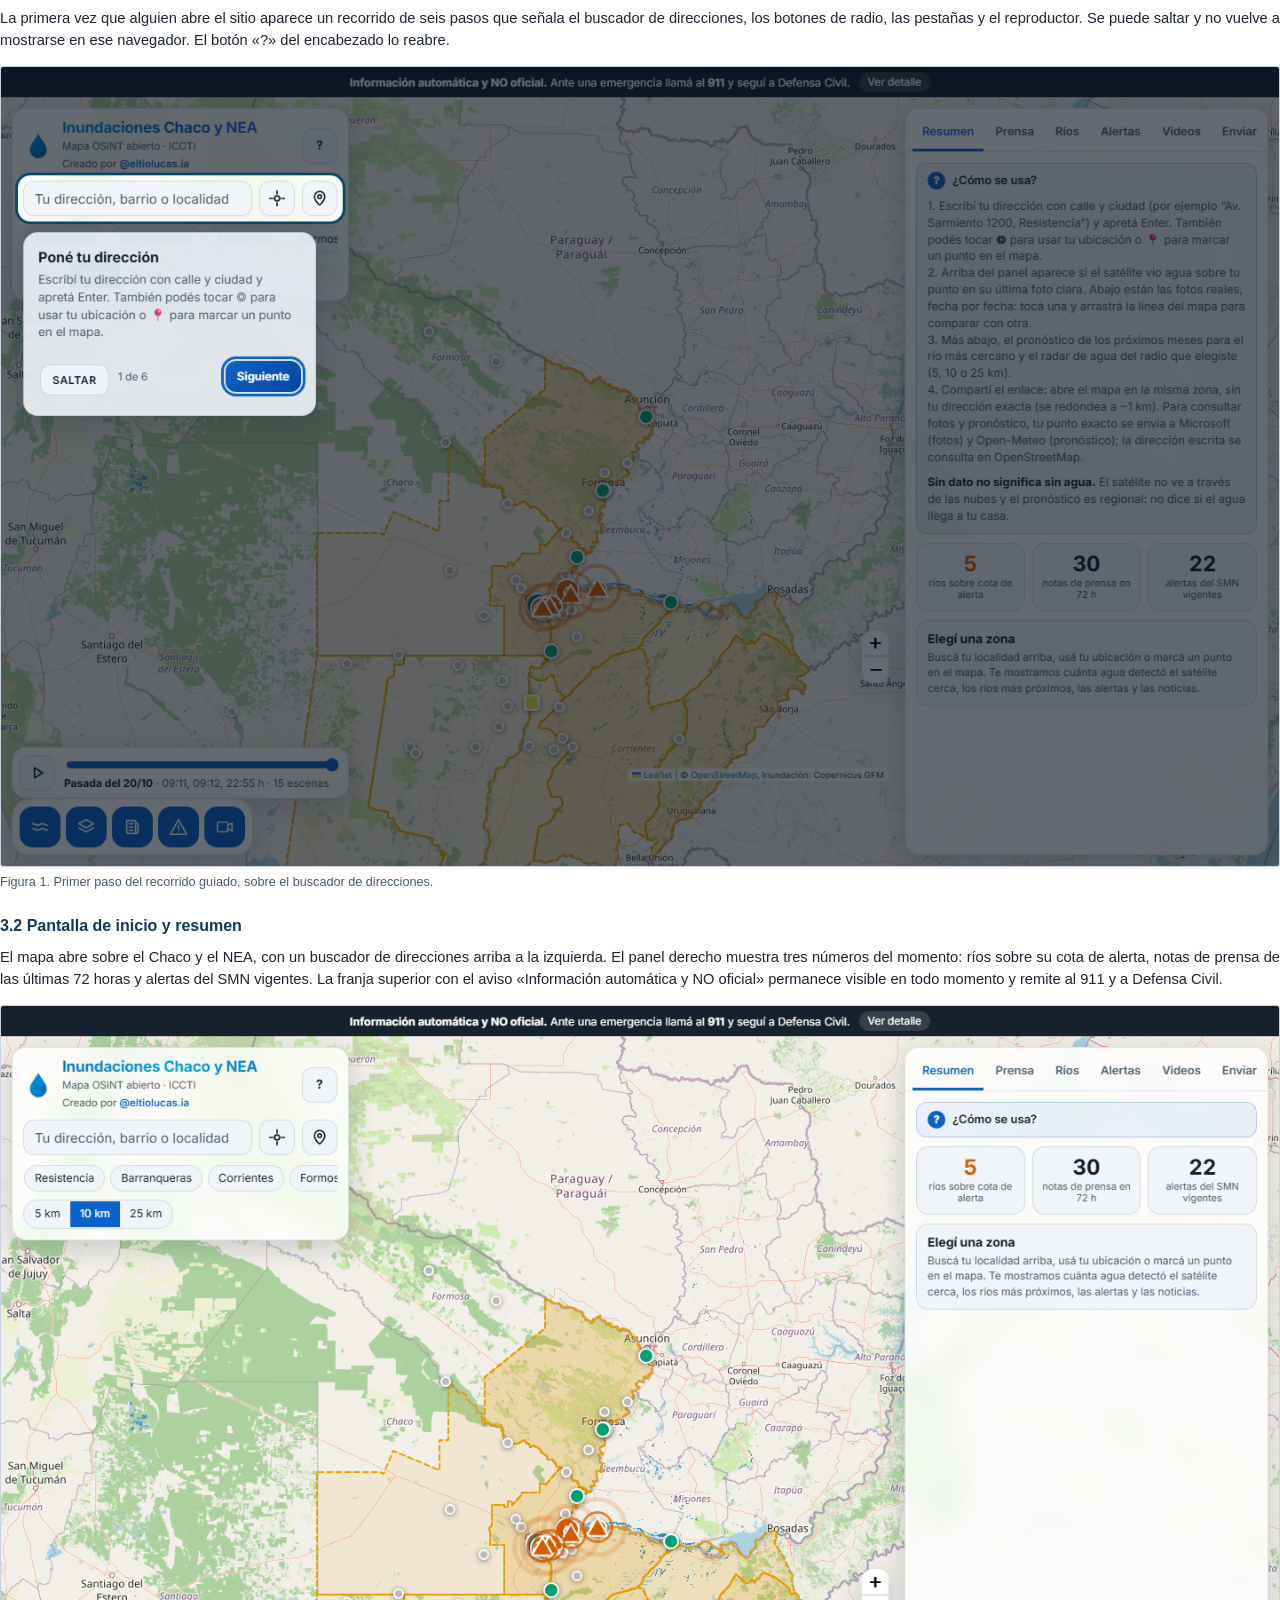
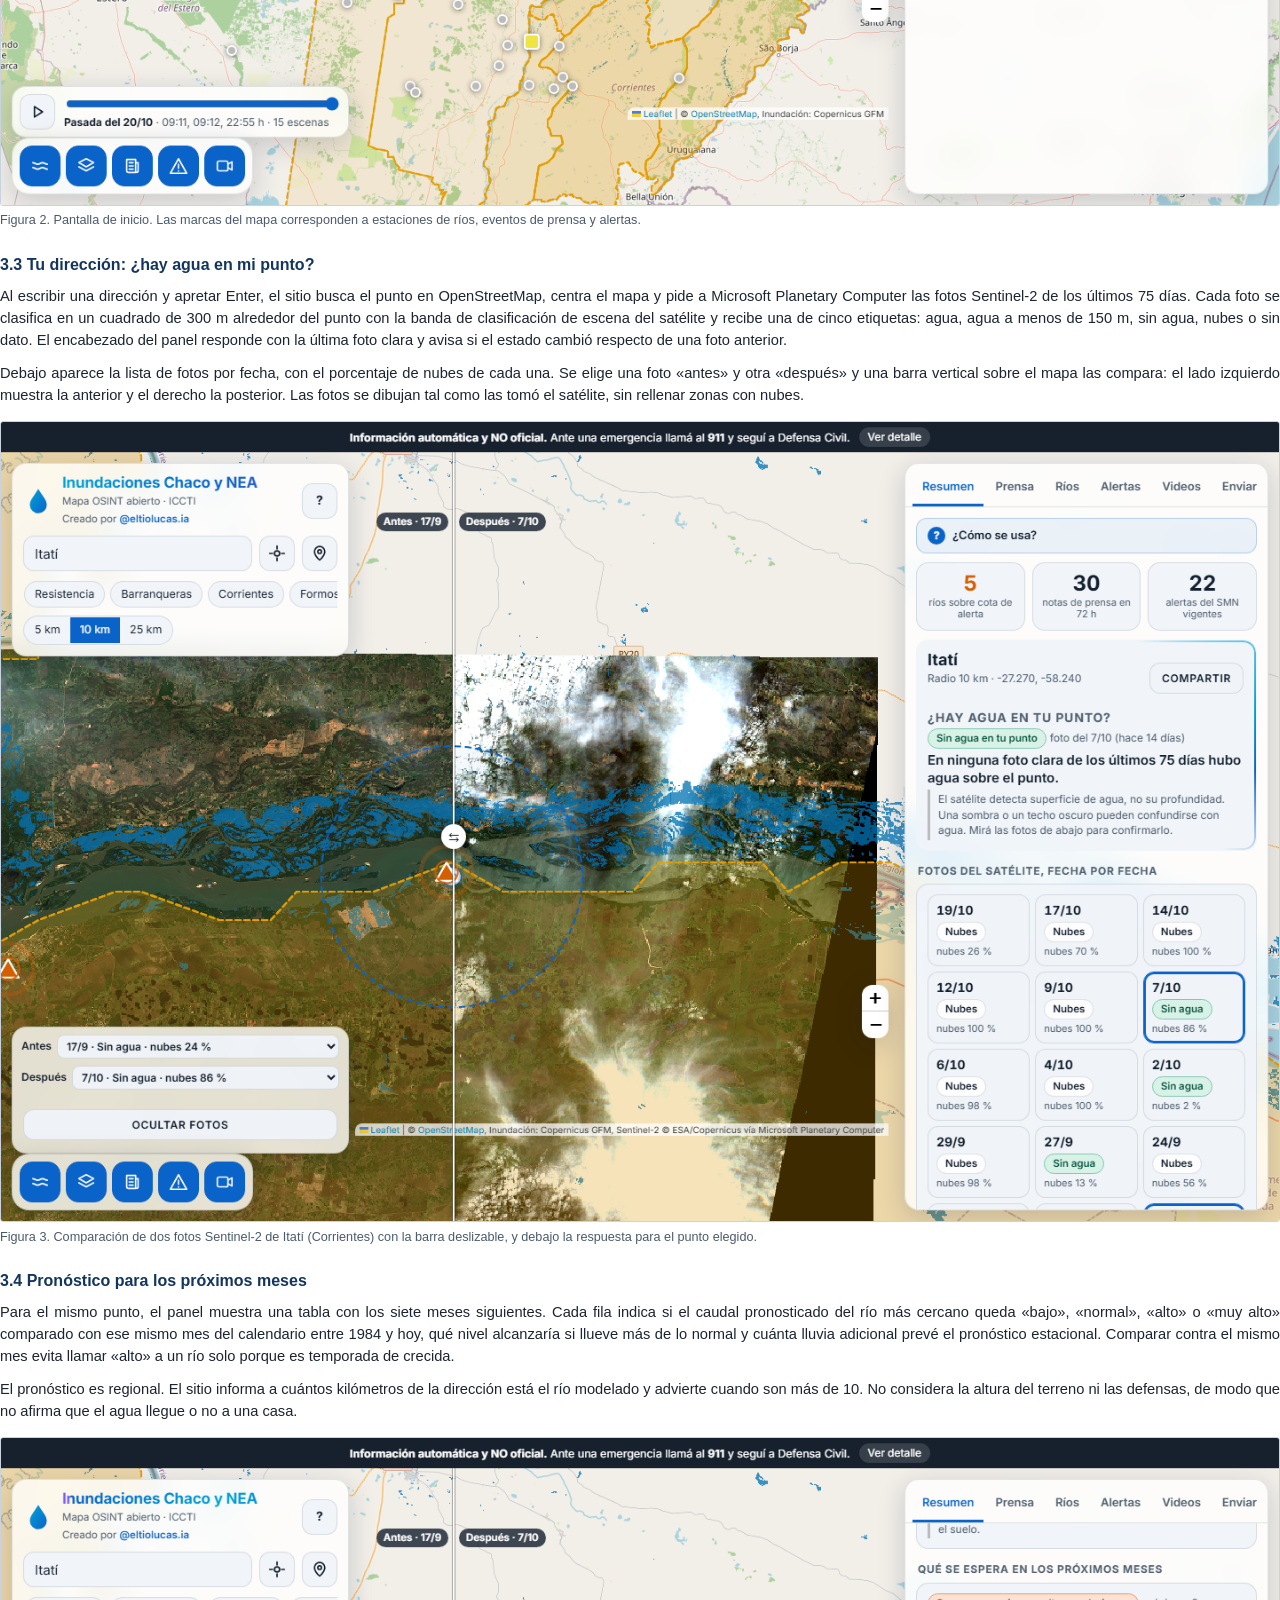
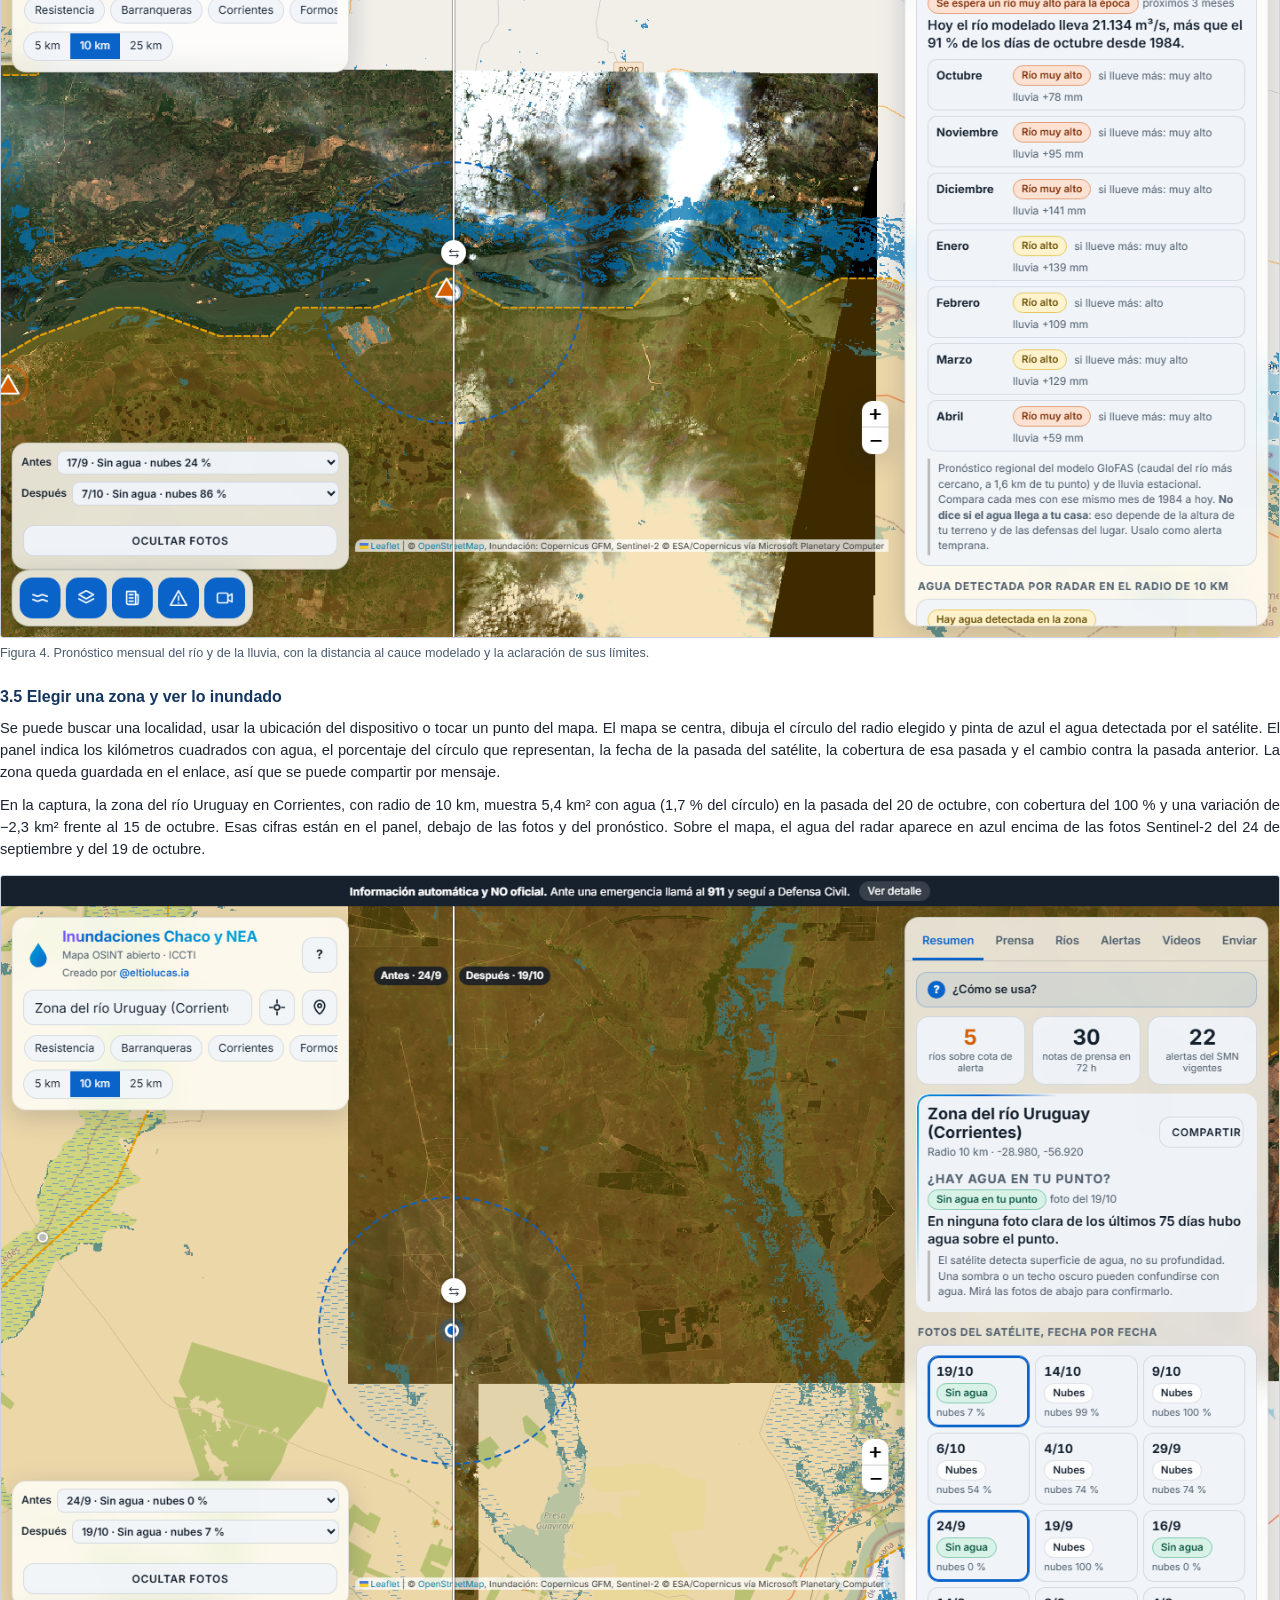
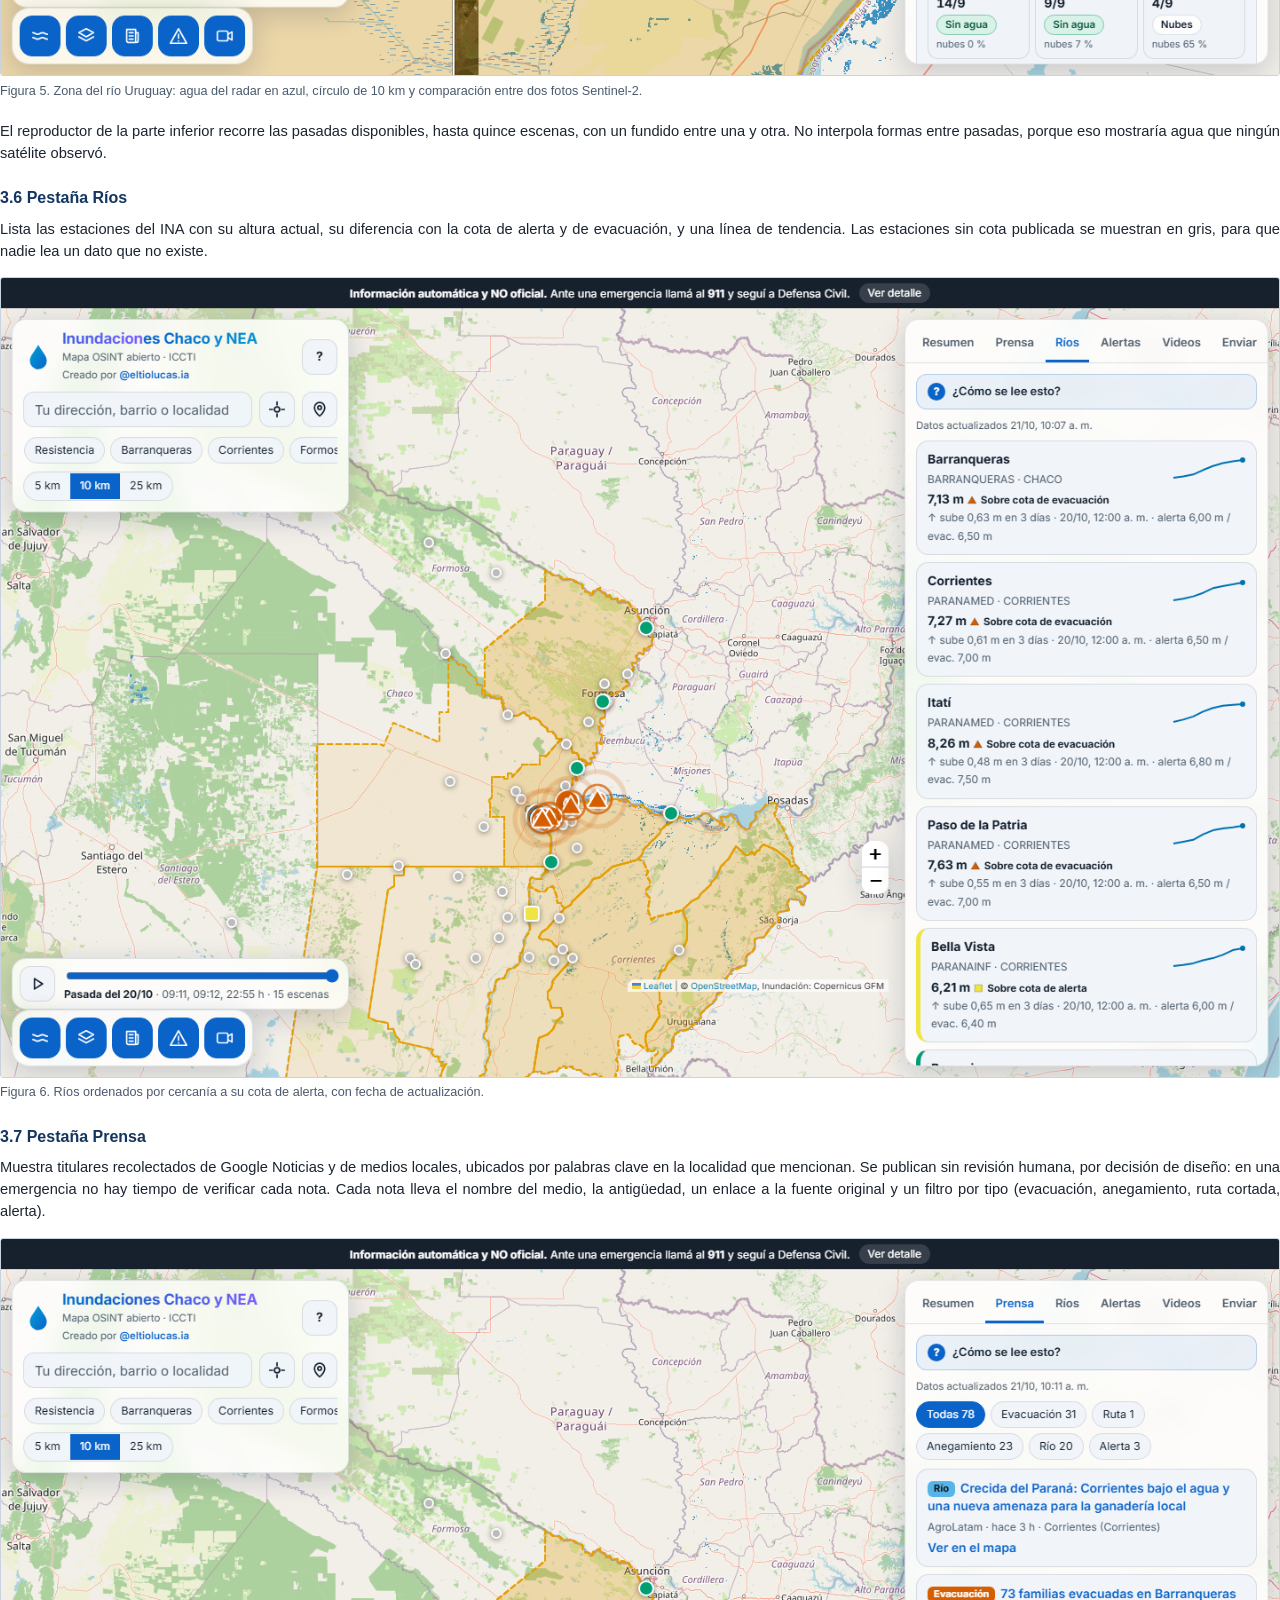
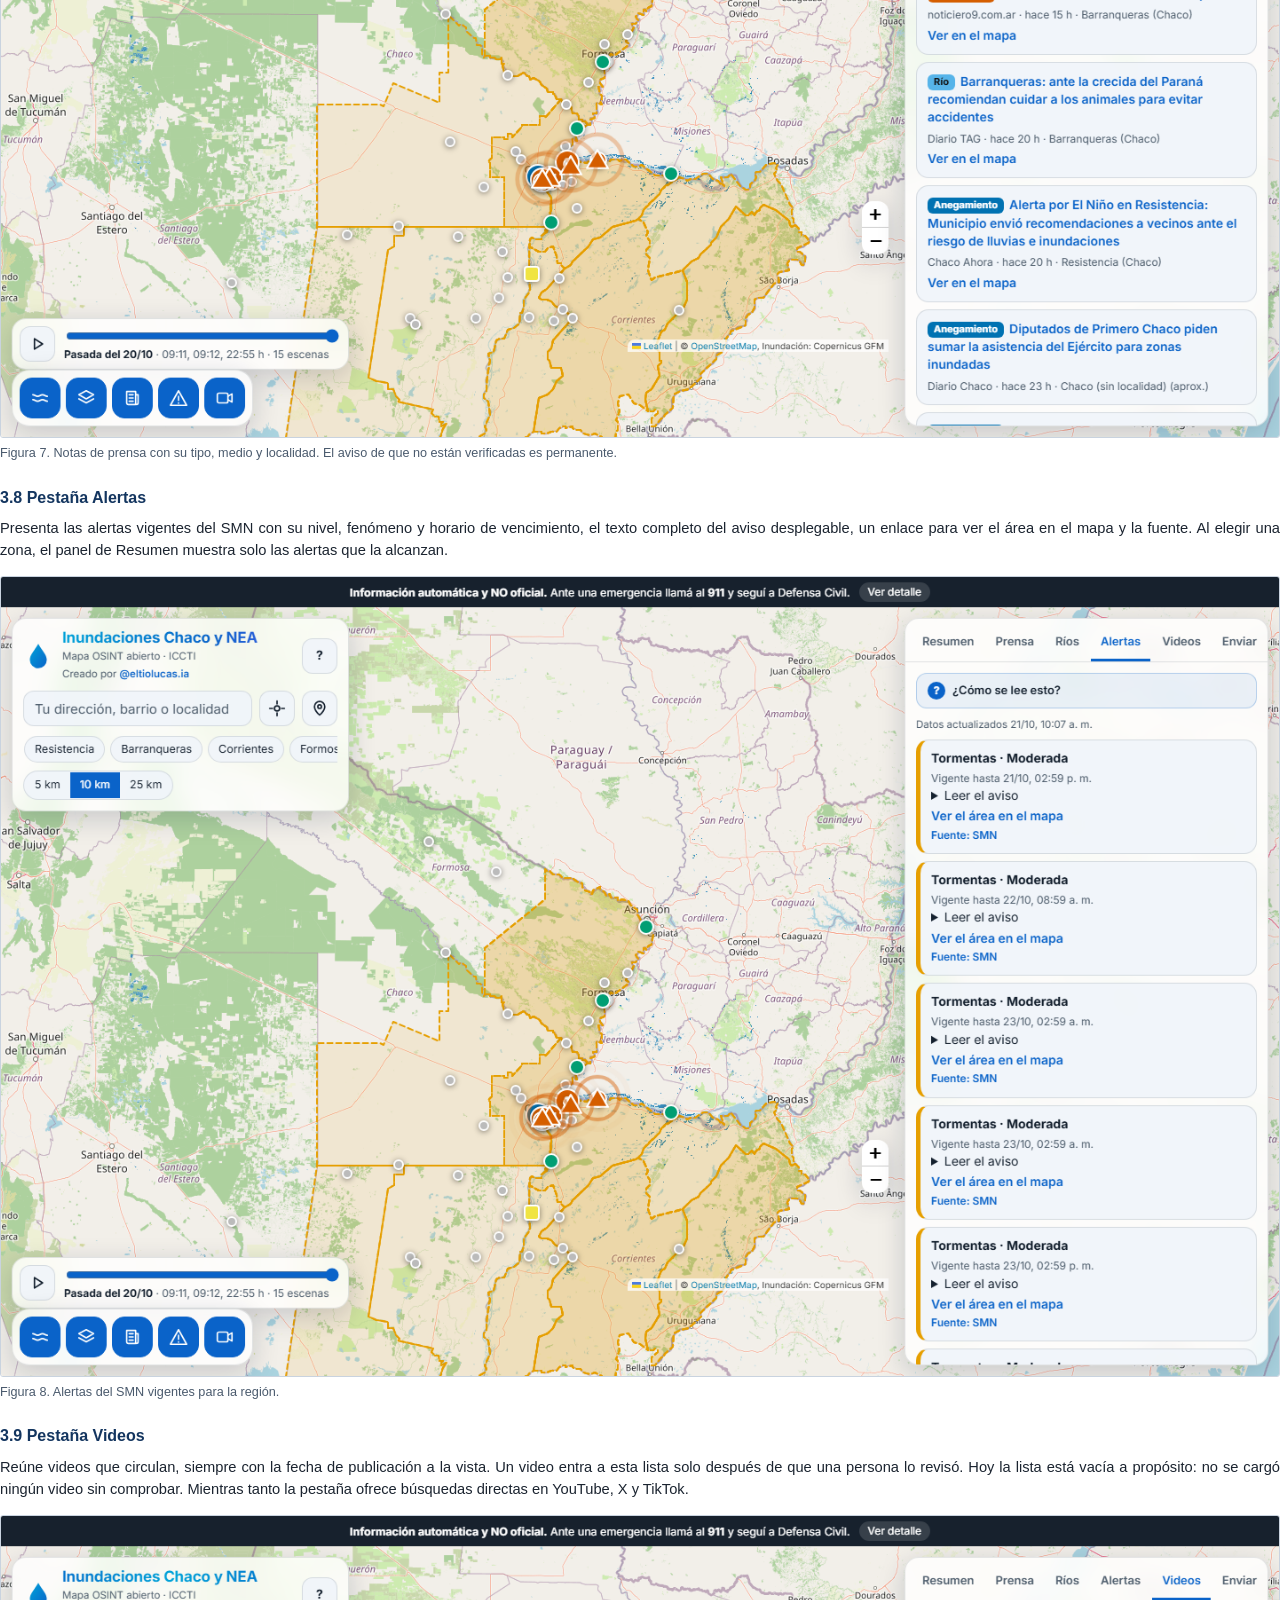
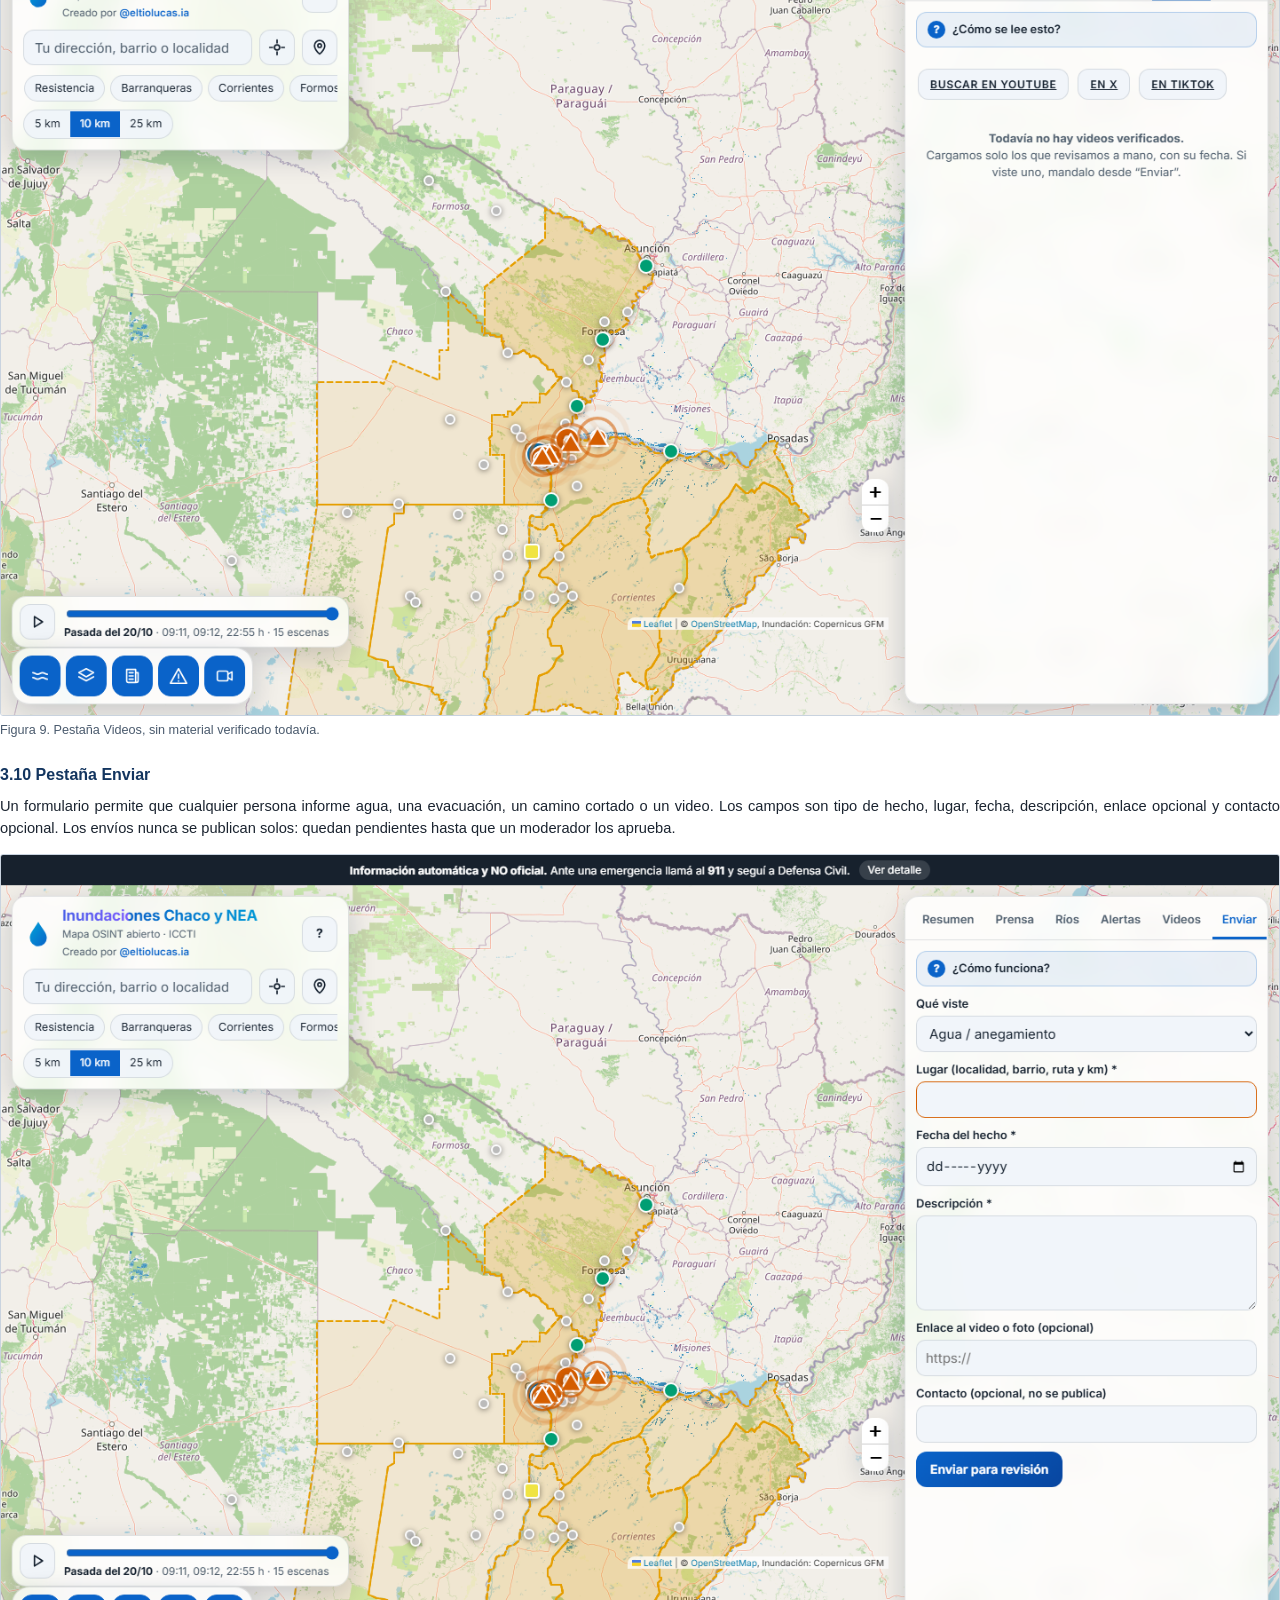
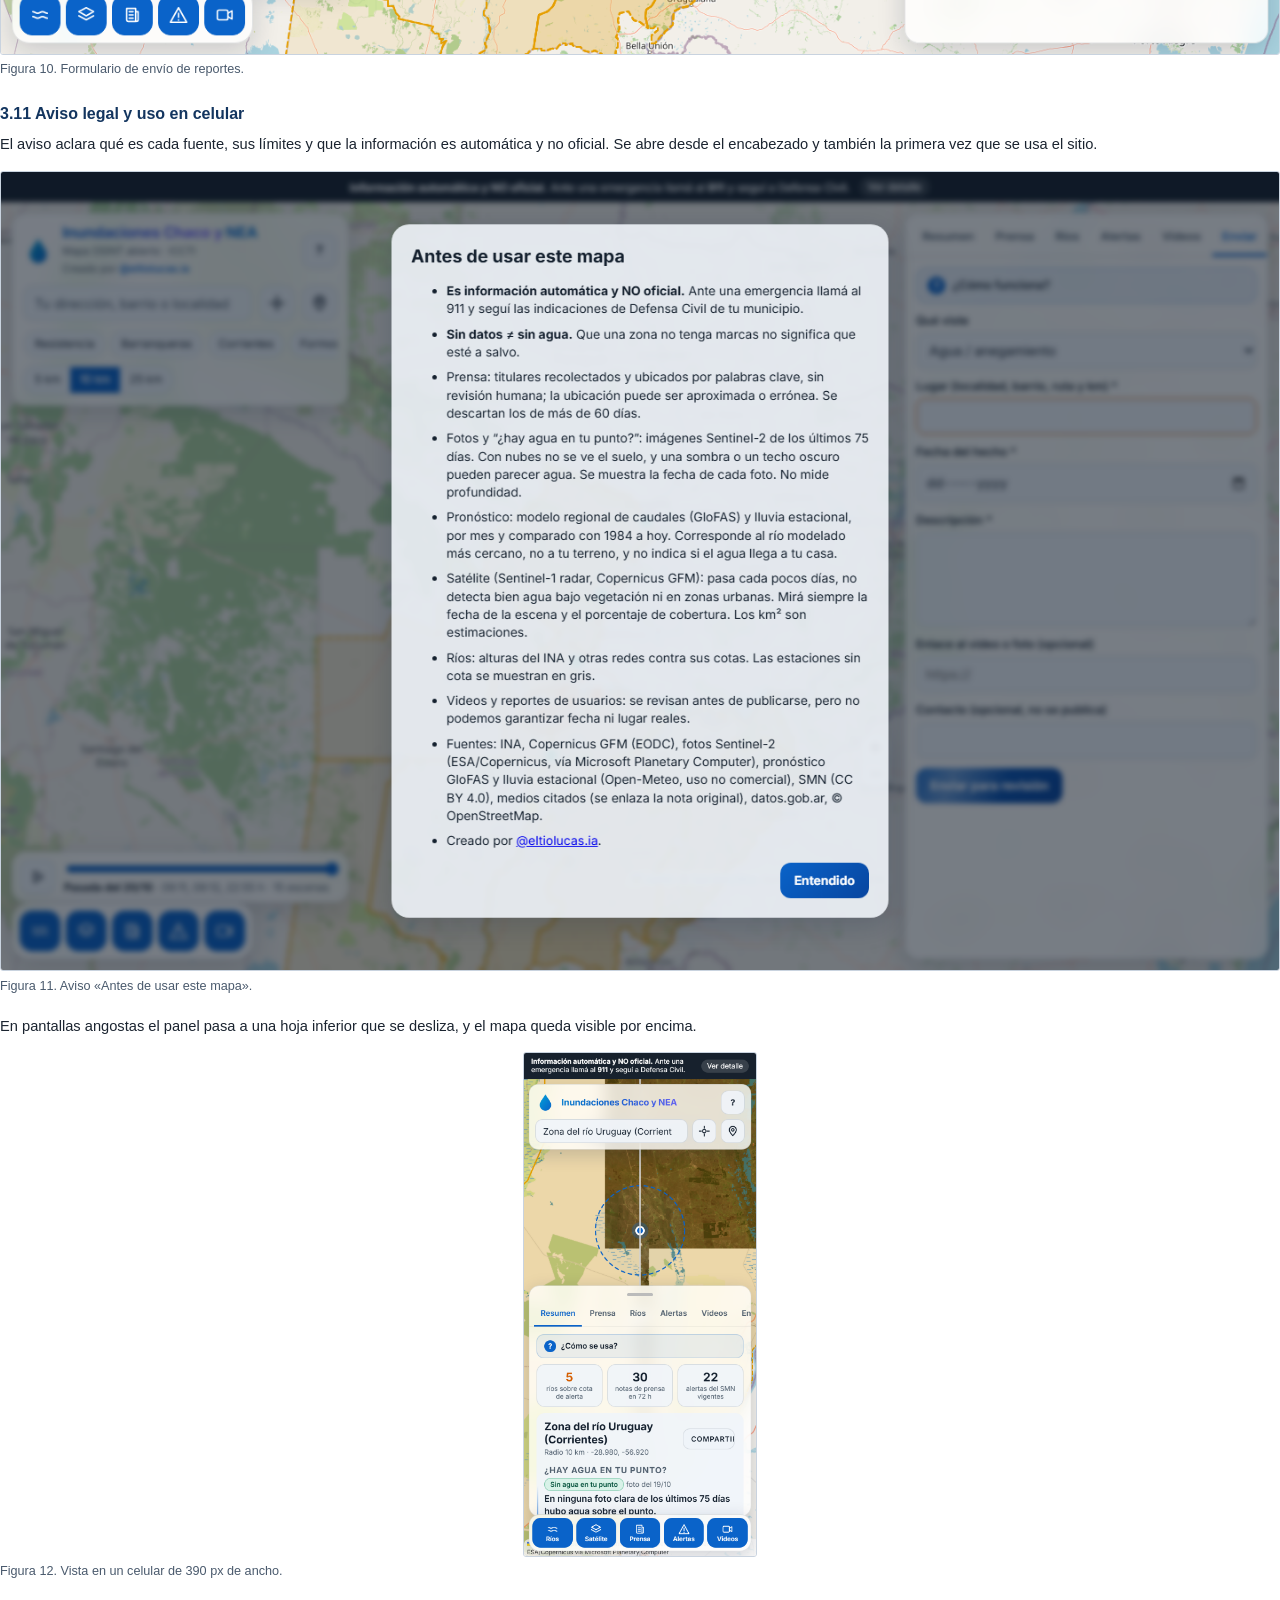
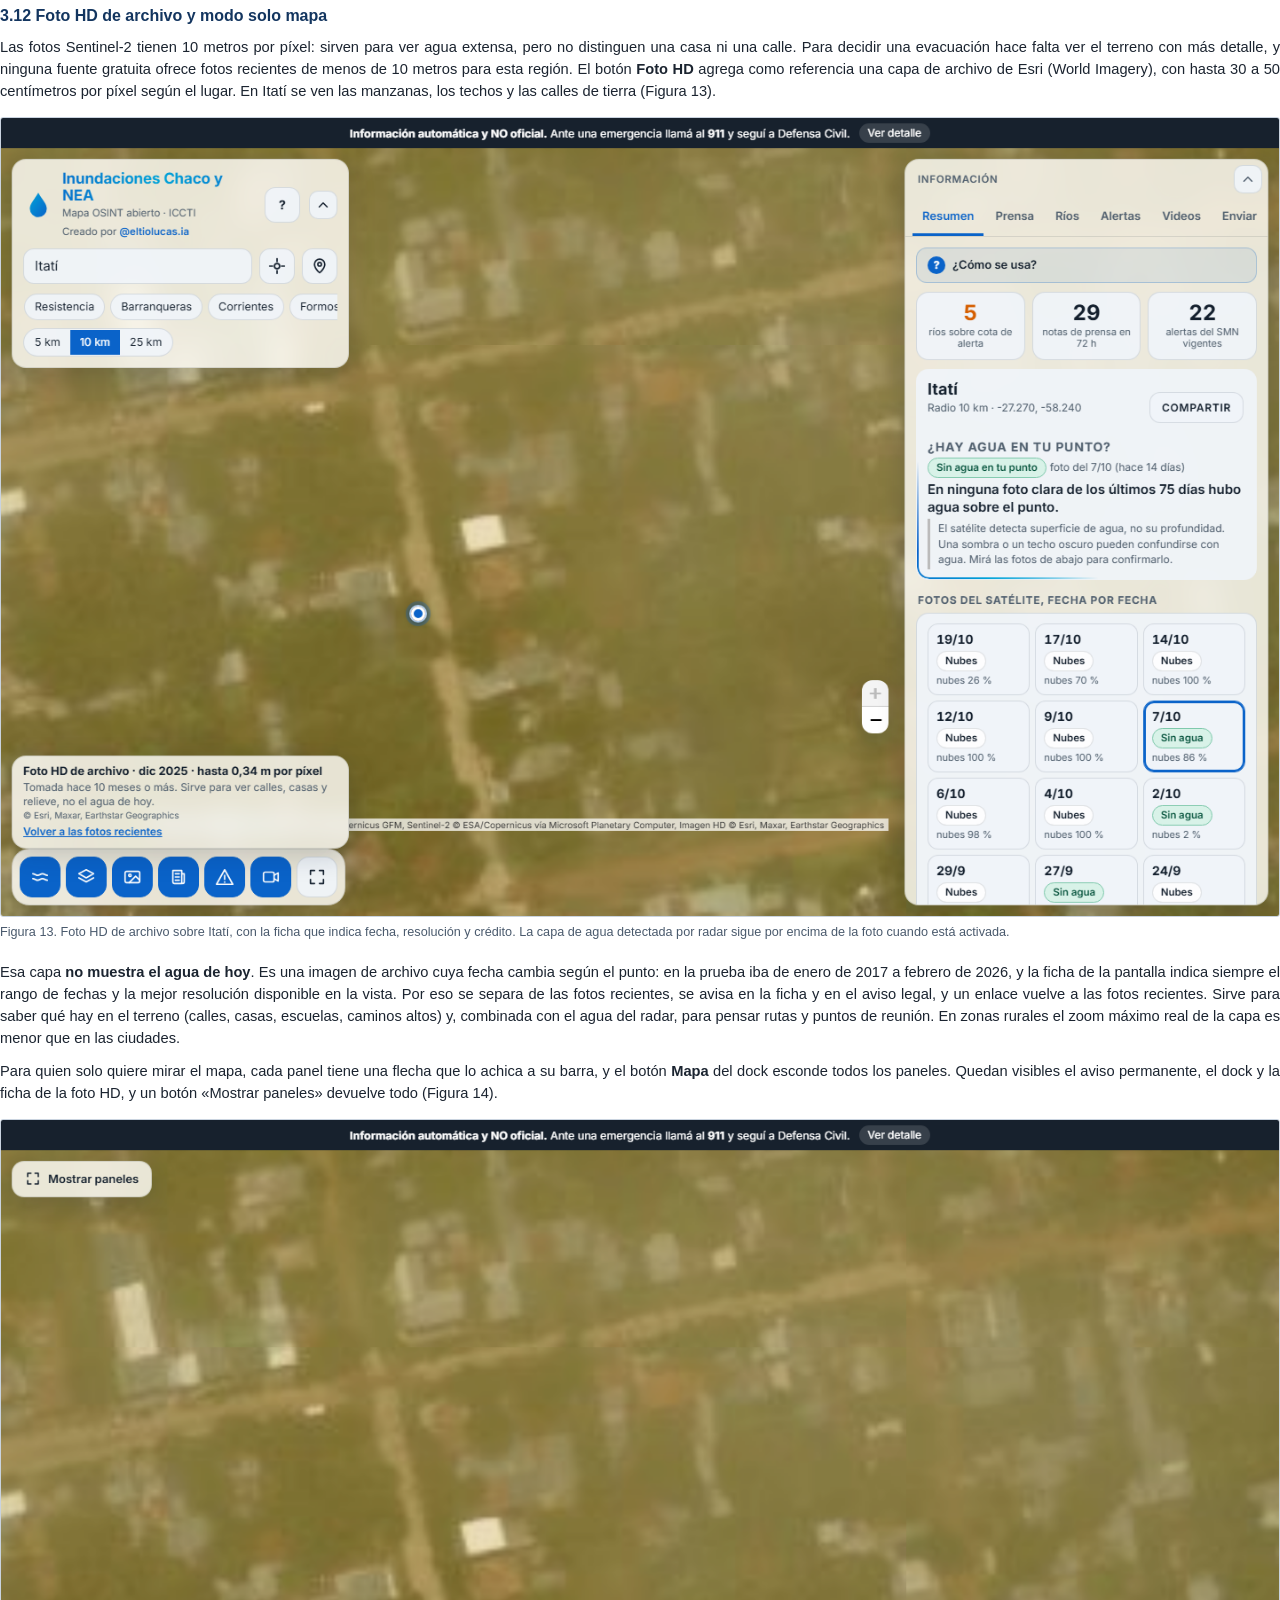
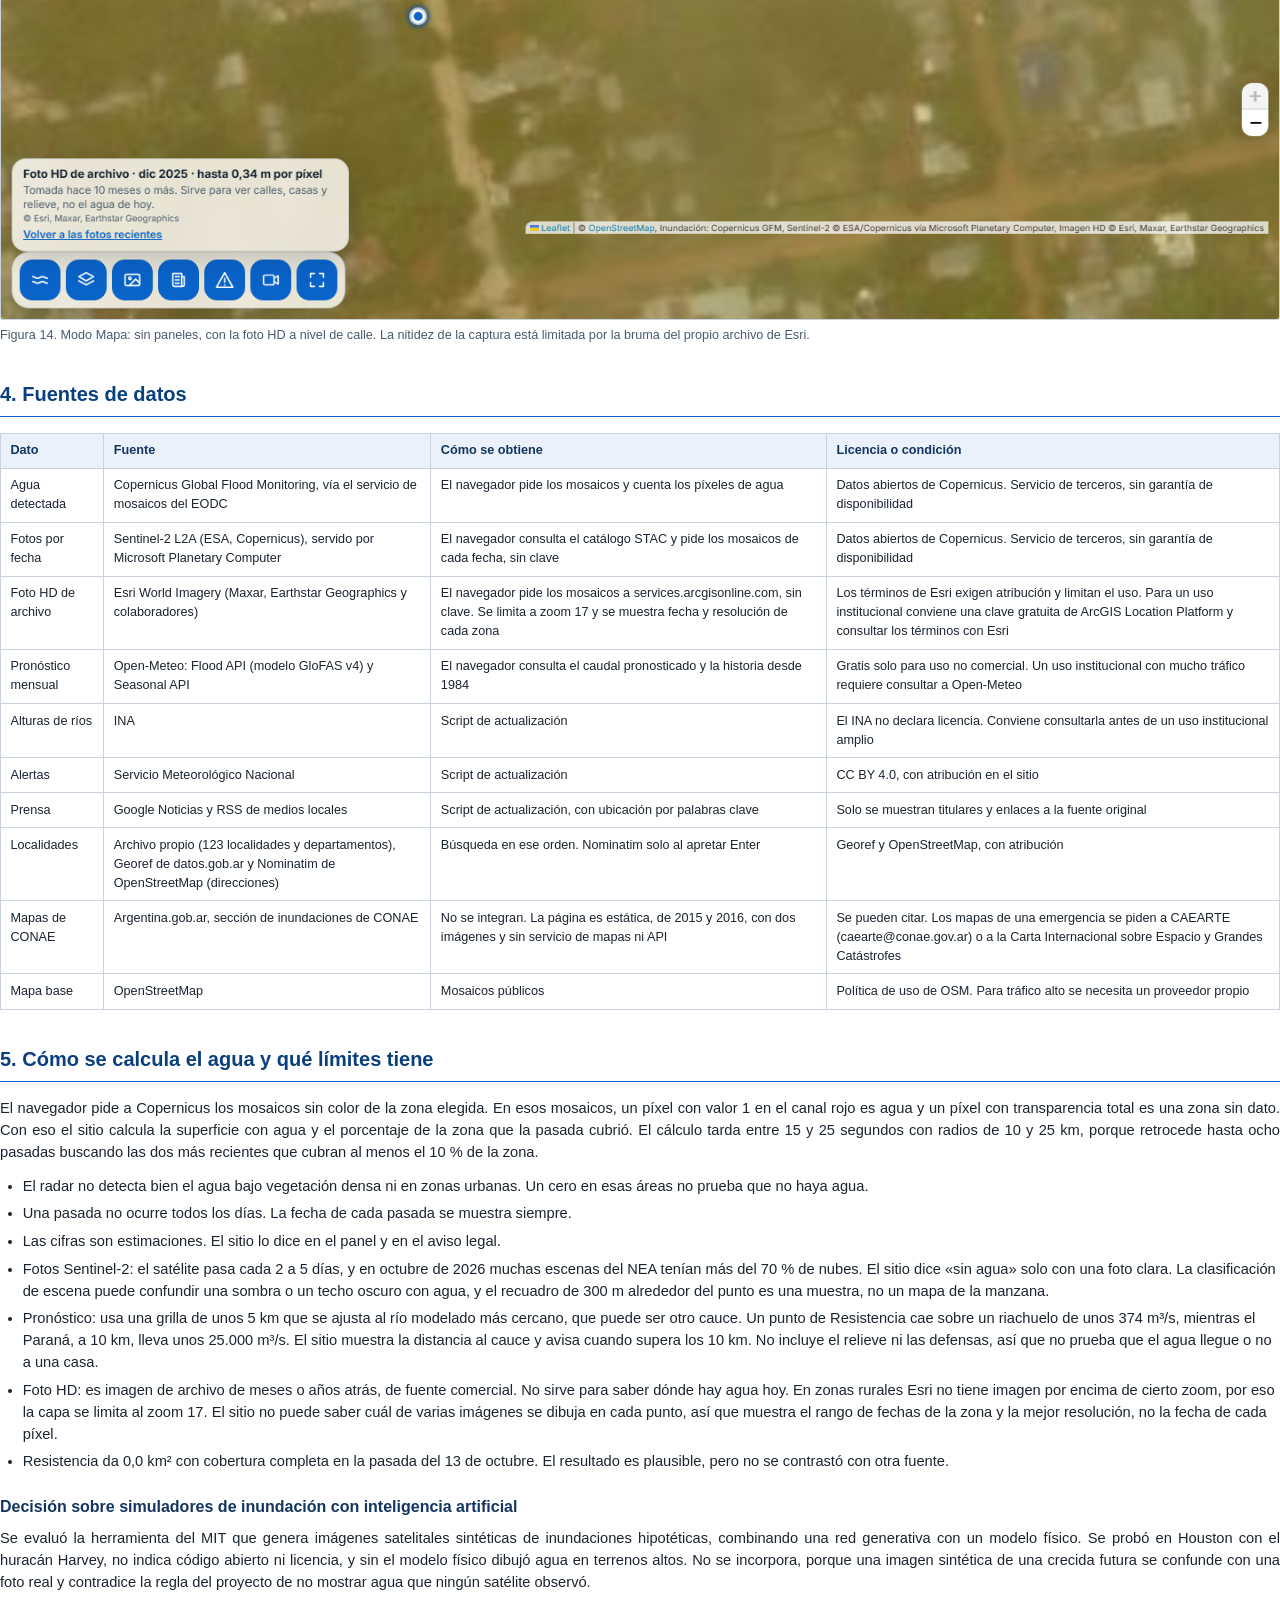
==== commit 217a21d2: "Foto HD de archivo, paneles minimizables y modo Mapa; documento y PDF actualizados Co-Authored-By: C" ====
--- a/docs/documento.html
+++ b/docs/documento.html
@@ -38,7 +38,7 @@
 </section>
 
 <h2>1. Resumen</h2>
-<p>El mapa de inundaciones del Chaco y el NEA es un sitio web público que reúne en una sola pantalla las fuentes abiertas disponibles durante una emergencia hídrica: fotos satelitales de Sentinel-2 por fecha para comparar el antes y el después, imágenes de radar del satélite Sentinel-1 procesadas por Copernicus, un pronóstico mensual del río, alturas de los ríos del INA contra sus cotas de alerta, avisos del Servicio Meteorológico Nacional, noticias de prensa ubicadas por localidad y videos que circulan, con su fecha.</p>
+<p>El mapa de inundaciones del Chaco y el NEA es un sitio web público que reúne en una sola pantalla las fuentes abiertas disponibles durante una emergencia hídrica: fotos satelitales de Sentinel-2 por fecha para comparar el antes y el después, imágenes de radar del satélite Sentinel-1 procesadas por Copernicus, un pronóstico mensual del río, alturas de los ríos del INA contra sus cotas de alerta, avisos del Servicio Meteorológico Nacional, noticias de prensa ubicadas por localidad y videos que circulan, con su fecha. Desde esta versión suma una capa de foto HD de archivo, con calles y casas visibles, y un modo «Mapa» que esconde los paneles.</p>
 <p>La persona escribe su dirección o su localidad. El sitio le responde si hay agua sobre ese punto según la última foto satelital clara, le muestra las fotos de los últimos 75 días para compararlas con una barra deslizable y le dice si el río modelado estará alto en los próximos meses. Elige además un radio de 5, 10 o 25 km y el mapa muestra cuántos kilómetros cuadrados de agua detectó el satélite en esa zona, de qué día es la pasada y cómo cambió respecto de la anterior. Funciona en el navegador del celular, no pide registro y no necesita servidor propio para la parte de consulta.</p>
 <p>Se solicita al ICCTI un subdominio con HTTPS para publicar los archivos estáticos y, si es posible, un proceso Python liviano para recibir y moderar los reportes de los usuarios. Las secciones 8 y 9 detallan los requisitos y lo que queda pendiente.</p>
 
@@ -99,11 +99,19 @@
 <p>En pantallas angostas el panel pasa a una hoja inferior que se desliza, y el mapa queda visible por encima.</p>
 <figure class="cel"><img src="img/10-celular.png"><figcaption>Figura 12. Vista en un celular de 390 px de ancho.</figcaption></figure>
 
+<h3>3.12 Foto HD de archivo y modo solo mapa</h3>
+<p>Las fotos Sentinel-2 tienen 10 metros por píxel: sirven para ver agua extensa, pero no distinguen una casa ni una calle. Para decidir una evacuación hace falta ver el terreno con más detalle, y ninguna fuente gratuita ofrece fotos recientes de menos de 10 metros para esta región. El botón <b>Foto HD</b> agrega como referencia una capa de archivo de Esri (World Imagery), con hasta 30 a 50 centímetros por píxel según el lugar. En Itatí se ven las manzanas, los techos y las calles de tierra (Figura 13).</p>
+<figure><img src="img/13-foto-hd.png"><figcaption>Figura 13. Foto HD de archivo sobre Itatí, con la ficha que indica fecha, resolución y crédito. La capa de agua detectada por radar sigue por encima de la foto cuando está activada.</figcaption></figure>
+<p>Esa capa <b>no muestra el agua de hoy</b>. Es una imagen de archivo cuya fecha cambia según el punto: en la prueba iba de enero de 2017 a febrero de 2026, y la ficha de la pantalla indica siempre el rango de fechas y la mejor resolución disponible en la vista. Por eso se separa de las fotos recientes, se avisa en la ficha y en el aviso legal, y un enlace vuelve a las fotos recientes. Sirve para saber qué hay en el terreno (calles, casas, escuelas, caminos altos) y, combinada con el agua del radar, para pensar rutas y puntos de reunión. En zonas rurales el zoom máximo real de la capa es menor que en las ciudades.</p>
+<p>Para quien solo quiere mirar el mapa, cada panel tiene una flecha que lo achica a su barra, y el botón <b>Mapa</b> del dock esconde todos los paneles. Quedan visibles el aviso permanente, el dock y la ficha de la foto HD, y un botón «Mostrar paneles» devuelve todo (Figura 14).</p>
+<figure><img src="img/15-solo-mapa.png"><figcaption>Figura 14. Modo Mapa: sin paneles, con la foto HD a nivel de calle. La nitidez de la captura está limitada por la bruma del propio archivo de Esri.</figcaption></figure>
+
 <h2>4. Fuentes de datos</h2>
 <table>
 <tr><th>Dato</th><th>Fuente</th><th>Cómo se obtiene</th><th>Licencia o condición</th></tr>
 <tr><td>Agua detectada</td><td>Copernicus Global Flood Monitoring, vía el servicio de mosaicos del EODC</td><td>El navegador pide los mosaicos y cuenta los píxeles de agua</td><td>Datos abiertos de Copernicus. Servicio de terceros, sin garantía de disponibilidad</td></tr>
 <tr><td>Fotos por fecha</td><td>Sentinel-2 L2A (ESA, Copernicus), servido por Microsoft Planetary Computer</td><td>El navegador consulta el catálogo STAC y pide los mosaicos de cada fecha, sin clave</td><td>Datos abiertos de Copernicus. Servicio de terceros, sin garantía de disponibilidad</td></tr>
+<tr><td>Foto HD de archivo</td><td>Esri World Imagery (Maxar, Earthstar Geographics y colaboradores)</td><td>El navegador pide los mosaicos a services.arcgisonline.com, sin clave. Se limita a zoom 17 y se muestra fecha y resolución de cada zona</td><td>Los términos de Esri exigen atribución y limitan el uso. Para un uso institucional conviene una clave gratuita de ArcGIS Location Platform y consultar los términos con Esri</td></tr>
 <tr><td>Pronóstico mensual</td><td>Open-Meteo: Flood API (modelo GloFAS v4) y Seasonal API</td><td>El navegador consulta el caudal pronosticado y la historia desde 1984</td><td>Gratis solo para uso no comercial. Un uso institucional con mucho tráfico requiere consultar a Open-Meteo</td></tr>
 <tr><td>Alturas de ríos</td><td>INA</td><td>Script de actualización</td><td>El INA no declara licencia. Conviene consultarla antes de un uso institucional amplio</td></tr>
 <tr><td>Alertas</td><td>Servicio Meteorológico Nacional</td><td>Script de actualización</td><td>CC BY 4.0, con atribución en el sitio</td></tr>
@@ -121,6 +129,7 @@
 <li>Las cifras son estimaciones. El sitio lo dice en el panel y en el aviso legal.</li>
 <li>Fotos Sentinel-2: el satélite pasa cada 2 a 5 días, y en octubre de 2026 muchas escenas del NEA tenían más del 70 % de nubes. El sitio dice «sin agua» solo con una foto clara. La clasificación de escena puede confundir una sombra o un techo oscuro con agua, y el recuadro de 300 m alrededor del punto es una muestra, no un mapa de la manzana.</li>
 <li>Pronóstico: usa una grilla de unos 5 km que se ajusta al río modelado más cercano, que puede ser otro cauce. Un punto de Resistencia cae sobre un riachuelo de unos 374 m³/s, mientras el Paraná, a 10 km, lleva unos 25.000 m³/s. El sitio muestra la distancia al cauce y avisa cuando supera los 10 km. No incluye el relieve ni las defensas, así que no prueba que el agua llegue o no a una casa.</li>
+<li>Foto HD: es imagen de archivo de meses o años atrás, de fuente comercial. No sirve para saber dónde hay agua hoy. En zonas rurales Esri no tiene imagen por encima de cierto zoom, por eso la capa se limita al zoom 17. El sitio no puede saber cuál de varias imágenes se dibuja en cada punto, así que muestra el rango de fechas de la zona y la mejor resolución, no la fecha de cada píxel.</li>
 <li>Resistencia da 0,0 km² con cobertura completa en la pasada del 13 de octubre. El resultado es plausible, pero no se contrastó con otra fuente.</li>
 </ul>
 
@@ -141,7 +150,7 @@
 <ul>
 <li>No hay cuentas ni registro. El sitio no usa cookies de seguimiento ni herramientas de analítica propias. La tipografía (Google Fonts) y las bibliotecas Leaflet y Motion se cargan desde servidores de terceros, que ven la dirección IP de quien visita. Para evitarlo, esos archivos se pueden copiar al servidor del ICCTI.</li>
 <li>La ubicación del dispositivo se usa solo si la persona toca el botón de ubicación. Las direcciones y la ubicación se redondean a dos decimales (unos 1100 metros) antes de ponerlas en un enlace compartible, que lleva el nombre genérico «Mi dirección» y nunca el texto escrito.</li>
-<li>Al abrir una zona, las coordenadas exactas viajan desde el navegador a Microsoft Planetary Computer y a Open-Meteo, que también ven la dirección IP. El texto de una dirección se envía a OpenStreetMap (Nominatim) solo cuando la persona aprieta Enter. El aviso legal del sitio lo explica. El sitio no guarda direcciones en ningún servidor propio.</li>
+<li>Al activar la foto HD, el navegador pide mosaicos a Esri, que ve la dirección IP y la zona visible. Al abrir una zona, las coordenadas exactas viajan desde el navegador a Microsoft Planetary Computer y a Open-Meteo, que también ven la dirección IP. El texto de una dirección se envía a OpenStreetMap (Nominatim) solo cuando la persona aprieta Enter. El aviso legal del sitio lo explica. El sitio no guarda direcciones en ningún servidor propio.</li>
 <li>El contacto del formulario es opcional y solo lo ve el moderador.</li>
 <li>El servidor de reportes limita el cuerpo a 4000 bytes, acota el largo de cada campo, valida la fecha y el enlace, incluye un campo trampa contra bots y admite 5 envíos por dirección IP por hora. Guarda de cada envío un resumen irreversible de la IP, no la IP.</li>
 <li>El panel de moderación exige una clave larga definida por el administrador. Los archivos de base de datos y de código no se sirven por la web.</li>
@@ -166,11 +175,12 @@
 <tr><td>Videos</td><td>Lista vacía. Requiere una persona que revise y cargue.</td></tr>
 <tr><td>Fotos y pronóstico</td><td>Probados en computadora y en celular emulado con Itatí, el río Uruguay y Resistencia. Dependen de dos servicios de terceros (Planetary Computer y Open-Meteo) sin acuerdo de uso con el ICCTI. No se midió el peso de las fotos en 3G.</td></tr>
 <tr><td>Clasificación de agua en fotos</td><td>No se validó contra una inundación real observada. Queda pendiente compararla con un mapa de la Carta Internacional.</td></tr>
+<tr><td>Foto HD y modo Mapa</td><td>Probados en computadora y en celular emulado con Itatí y Resistencia. Los términos de uso de Esri para un organismo público no se consultaron. Los servicios de terceros rechazaron peticiones cuando se abrían muchas zonas seguidas, y el sitio sigue funcionando sin esas capas.</td></tr>
 <tr><td>Mapa base</td><td>Usa los mosaicos públicos de OpenStreetMap, que no están pensados para mucho tráfico.</td></tr>
 <tr><td>Cobertura de datos</td><td>Hay datos en la caja entre 29,1° y 23,9° de latitud sur y entre 62,9° y 57,2° de longitud oeste. El mapa permite navegar toda Argentina, pero fuera de esa caja no hay datos.</td></tr>
 <tr><td>Certificados</td><td>Los sitios del INA, el SMN y chacodiapordia tenían certificados vencidos al momento de la prueba. El script reintenta sin verificar el certificado para esas lecturas públicas. Conviene avisar a esos organismos.</td></tr>
 <tr><td>Aspectos legales</td><td>El aviso legal no tuvo revisión jurídica. La licencia de los datos del INA no está declarada.</td></tr>
-<tr><td>Funciones futuras</td><td>Relieve y altimetría, vista operativa para Defensa Civil, pronóstico del INA, vista pública de reportes aprobados.</td></tr>
+<tr><td>Funciones futuras</td><td>Relieve y altimetría, comparación de la foto HD contra la foto reciente, vista operativa para Defensa Civil, rutas y puntos de reunión, pronóstico del INA, vista pública de reportes aprobados.</td></tr>
 </table>
 
 <h2>10. Solicitud al ICCTI</h2>
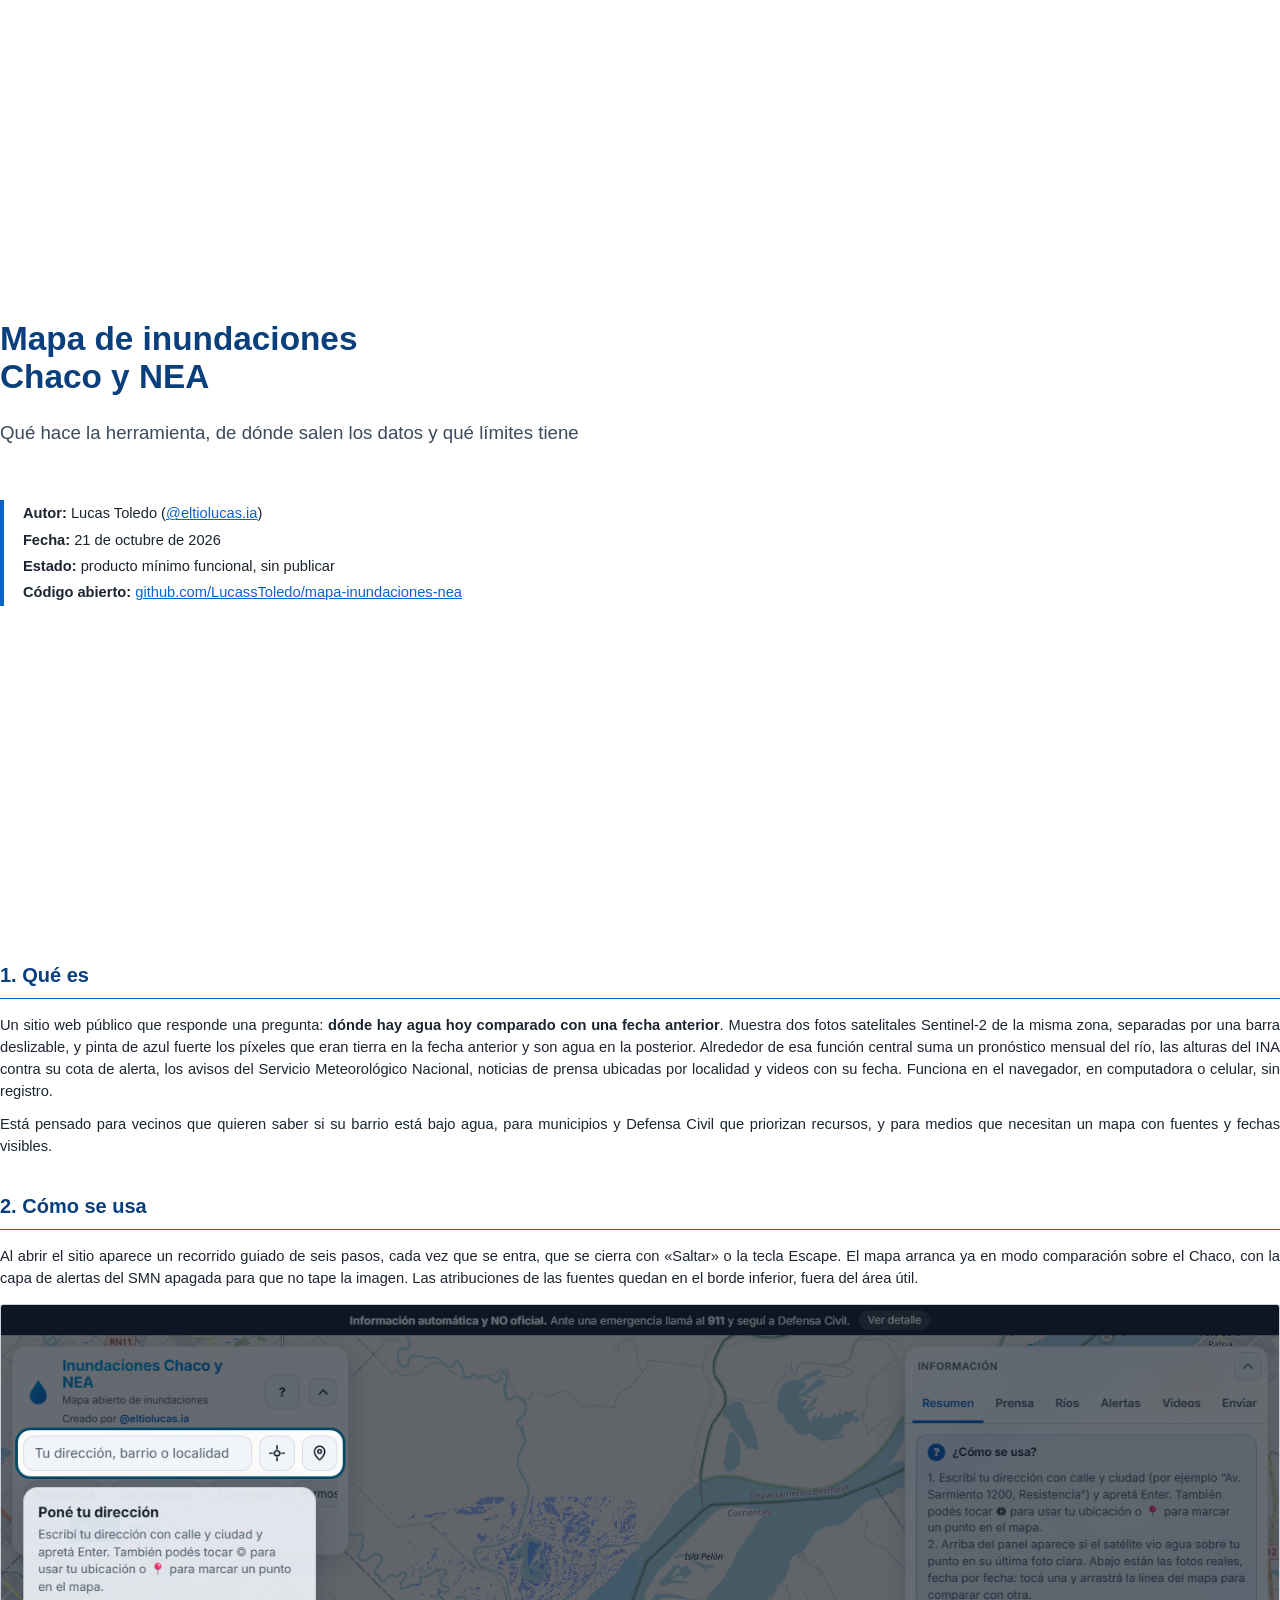
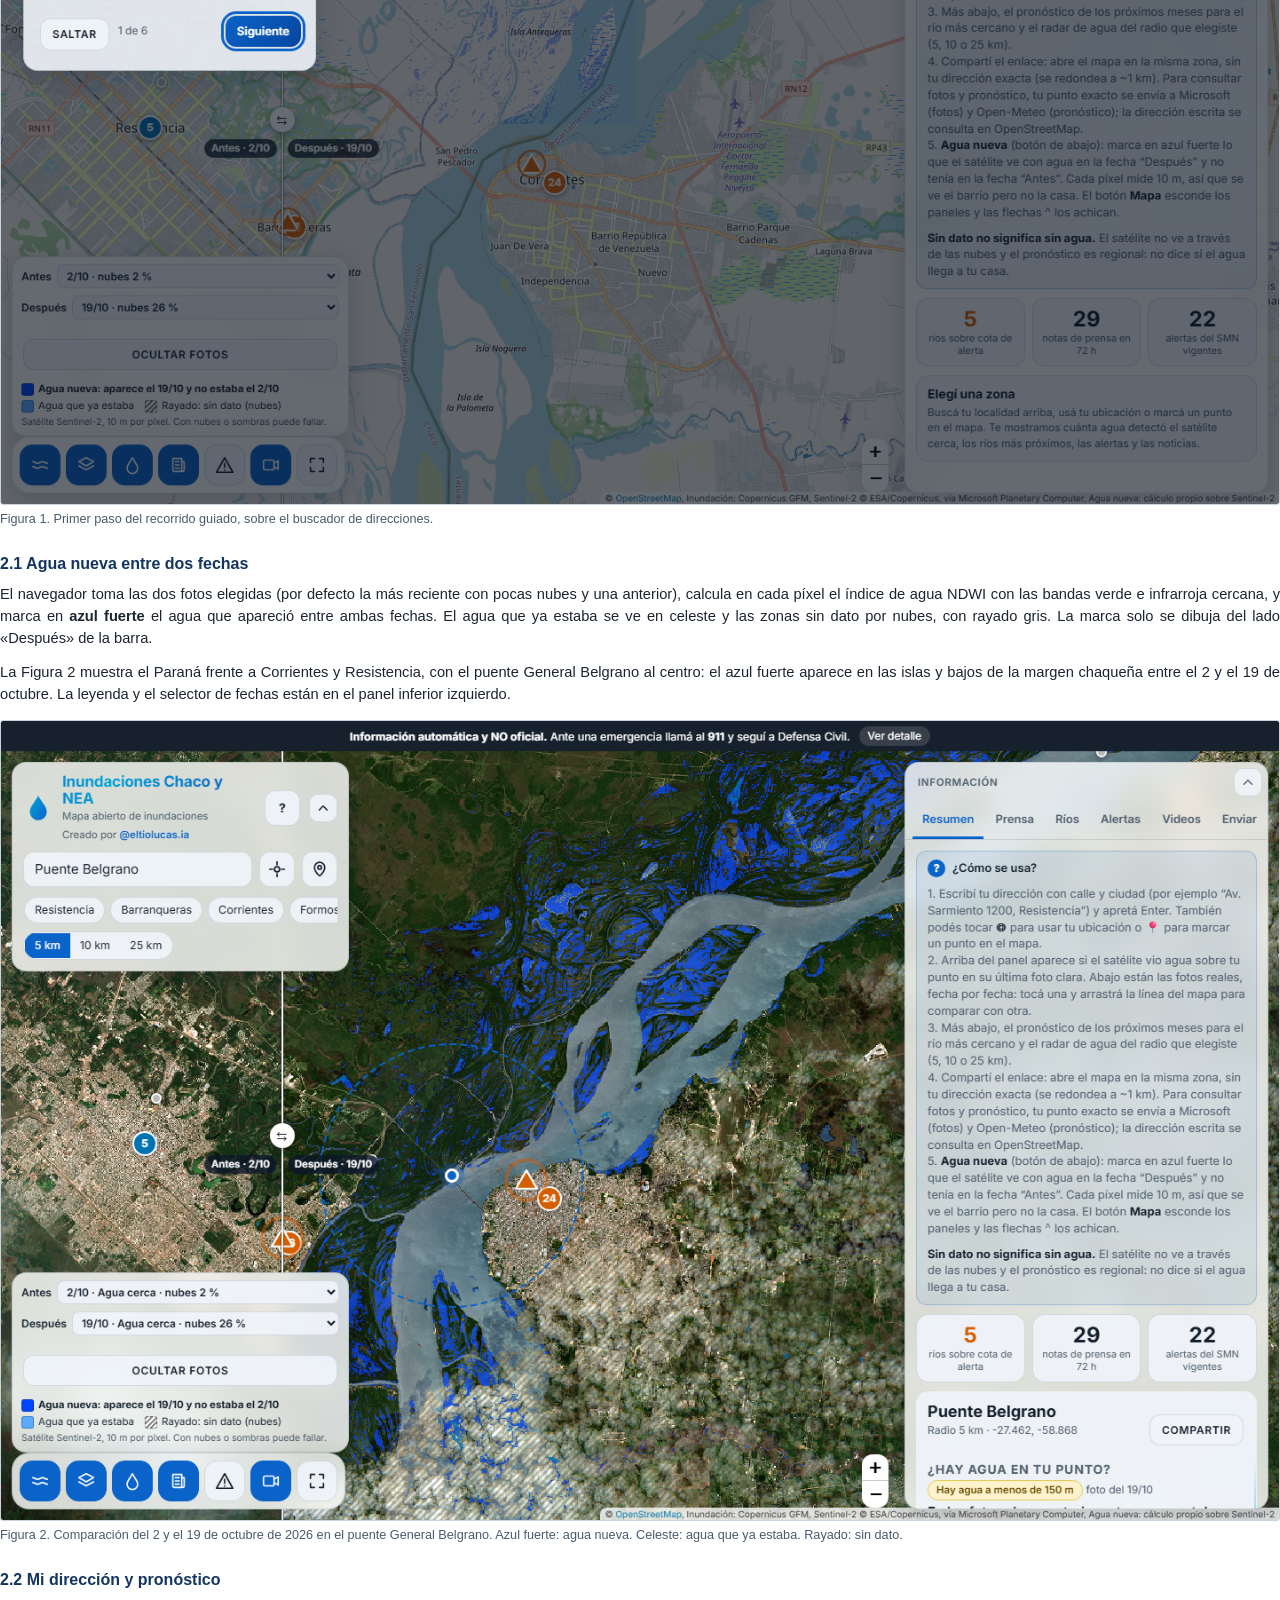
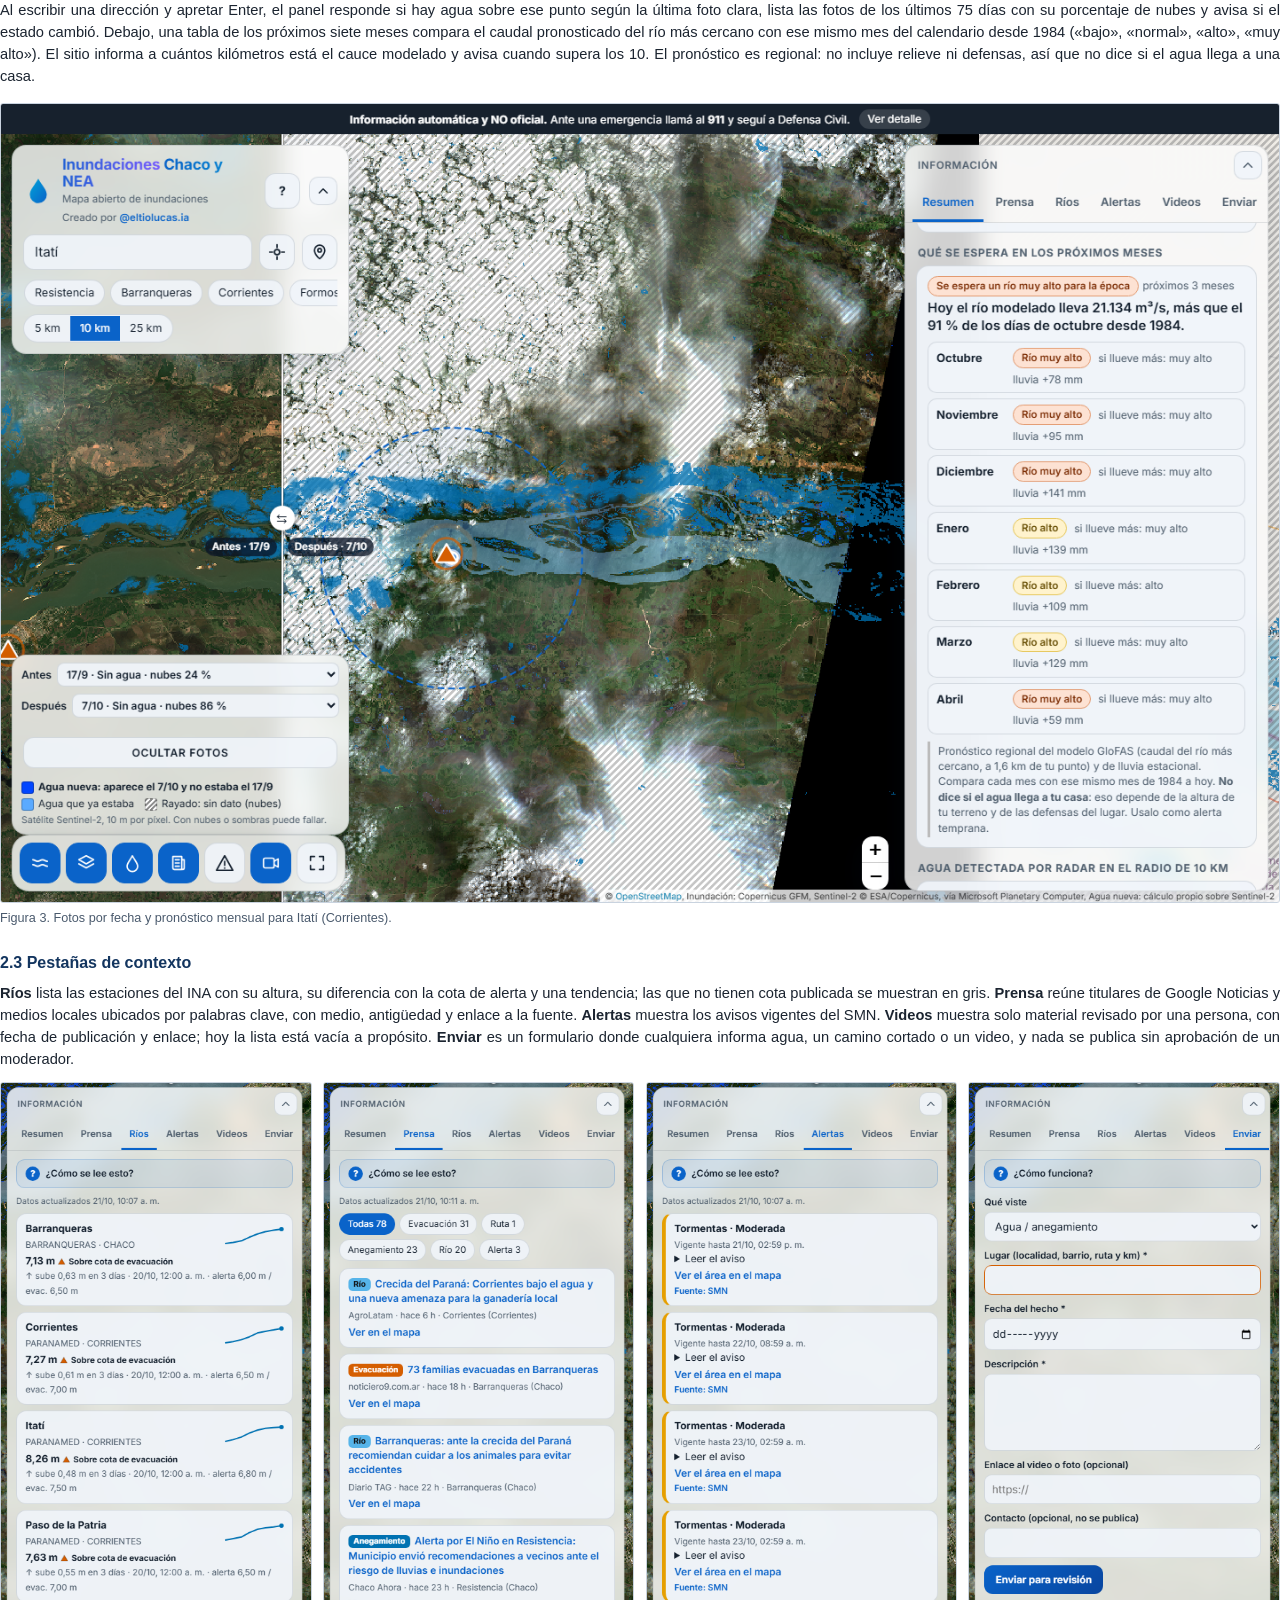
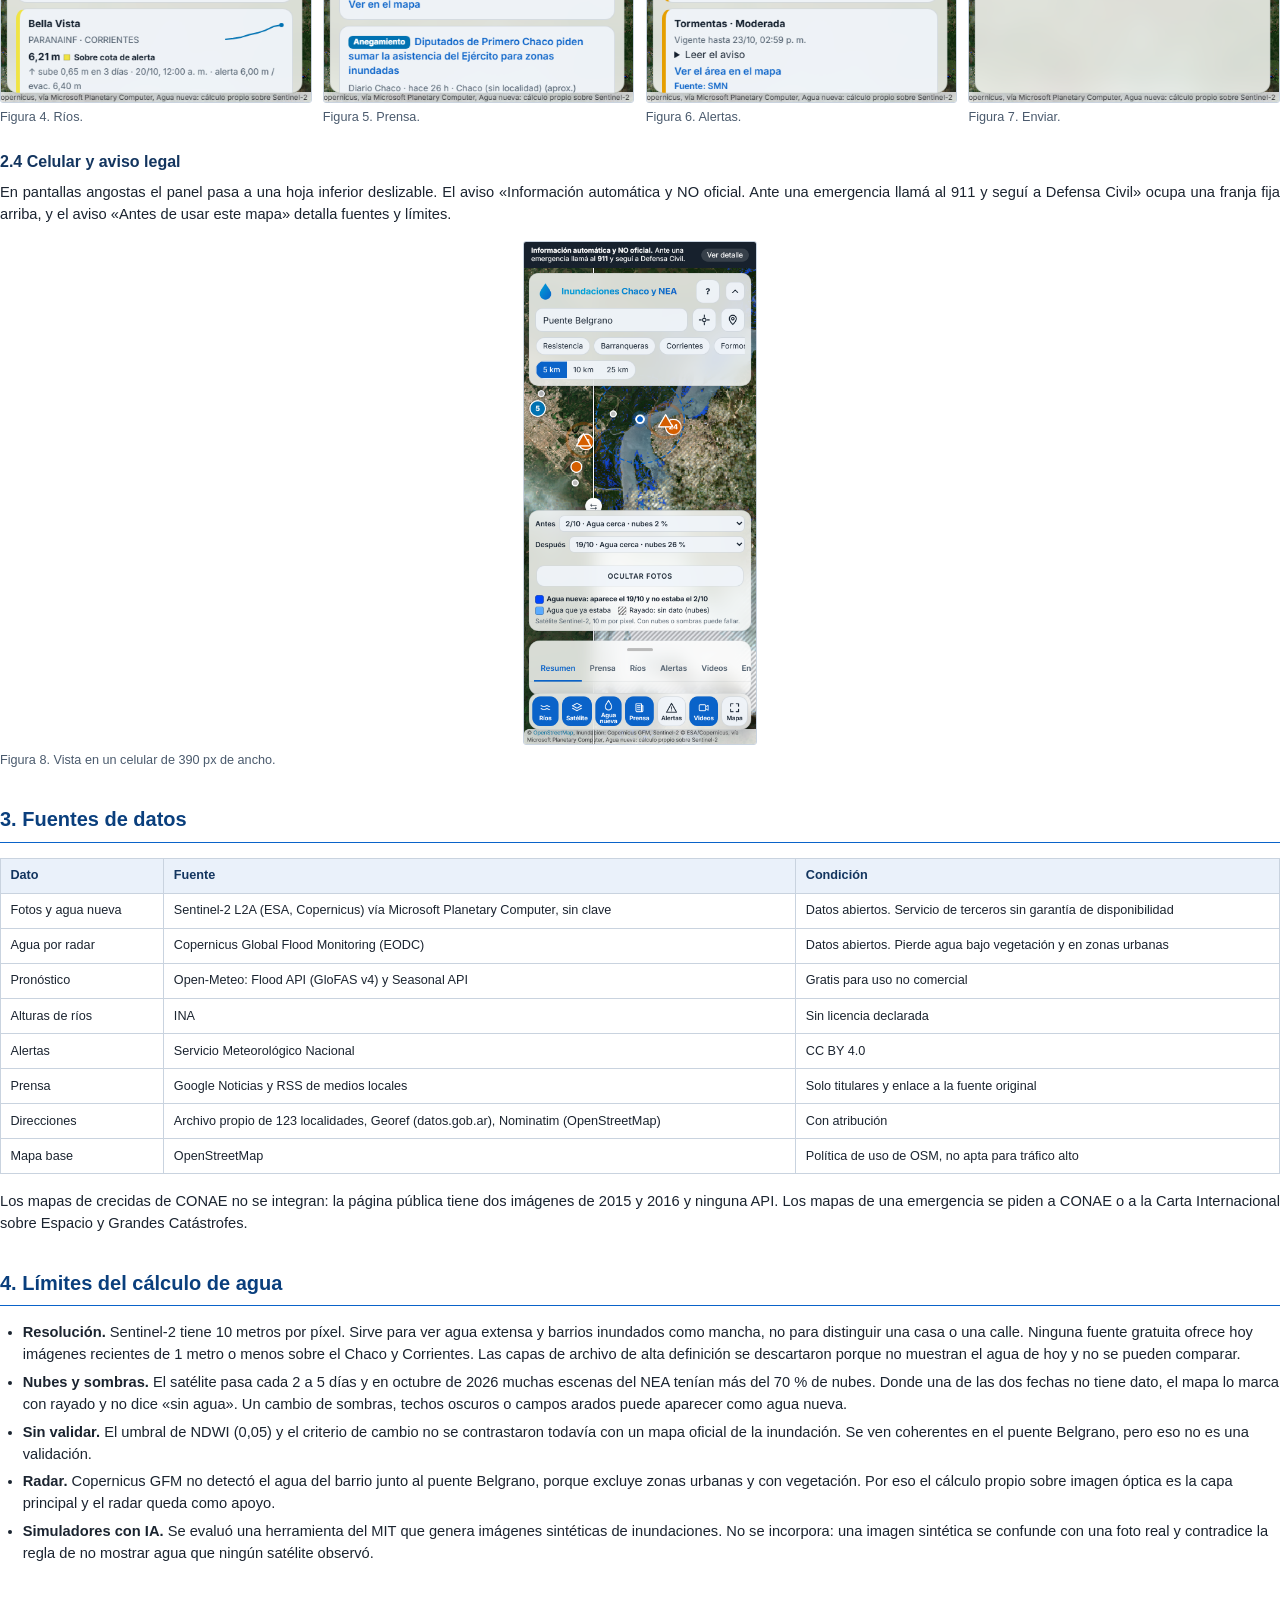
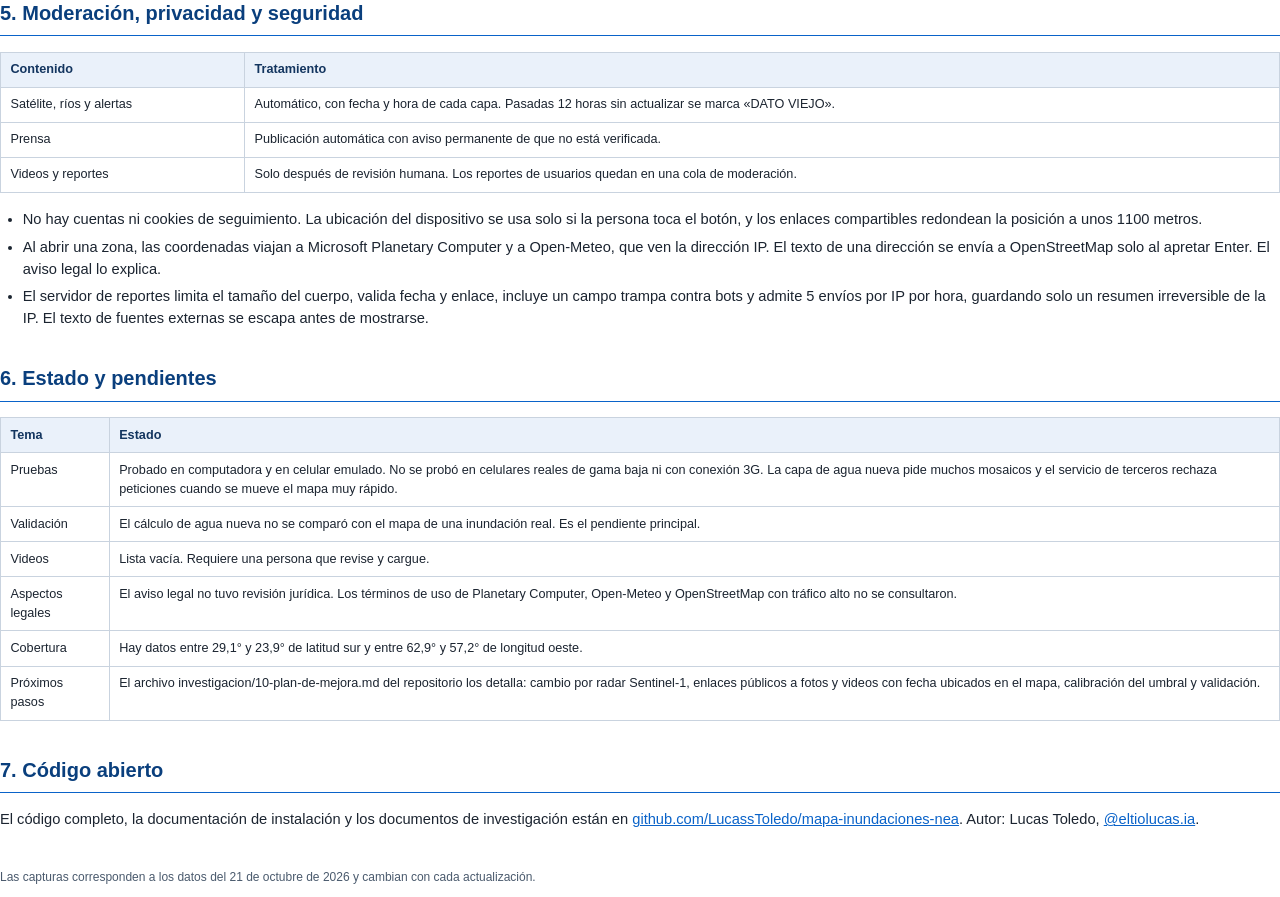
==== commit a106aaa6: "Agua nueva con Sentinel-2, arranque en comparación, sin foto HD; documento condensado y plan de mejo" ====
--- a/docs/documento.html
+++ b/docs/documento.html
@@ -1,6 +1,6 @@
 <!doctype html>
 <html lang="es"><head><meta charset="utf-8">
-<title>Mapa de inundaciones Chaco y NEA: documento técnico para el ICCTI</title>
+<title>Mapa de inundaciones Chaco y NEA</title>
 <style>
 @page{size:A4;margin:22mm 20mm 20mm}
 *{box-sizing:border-box}
@@ -22,179 +22,99 @@
 th,td{border:1px solid #c9d3df;padding:2mm 2.5mm;text-align:left;vertical-align:top}
 th{background:#eaf1fa;color:#13355f}
 .nota{background:#f3f7fc;border-left:4px solid #0a63c9;padding:3mm 4mm;margin:3mm 0 4mm;break-inside:avoid}
+.grid{display:grid;grid-template-columns:repeat(4,1fr);gap:3mm;break-inside:avoid}.grid figure{margin:0}
 .pie{font-size:9pt;color:#4a5a6d;margin-top:10mm}
 </style></head><body>
 
 <section class="portada">
   <h1>Mapa de inundaciones<br>Chaco y NEA</h1>
-  <div class="sub">Documento técnico y funcional para la evaluación de su alojamiento en un subdominio del ICCTI</div>
+  <div class="sub">Qué hace la herramienta, de dónde salen los datos y qué límites tiene</div>
   <div class="meta">
     <b>Autor:</b> Lucas Toledo (<a href="https://www.instagram.com/eltiolucas.ia/">@eltiolucas.ia</a>)<br>
     <b>Fecha:</b> 21 de octubre de 2026<br>
     <b>Estado:</b> producto mínimo funcional, sin publicar<br>
-    <b>Código fuente abierto:</b> <a href="https://github.com/LucassToledo/mapa-inundaciones-nea">github.com/LucassToledo/mapa-inundaciones-nea</a><br>
-    <b>Video explicativo:</b> 52 segundos, incluido junto a este documento
+    <b>Código abierto:</b> <a href="https://github.com/LucassToledo/mapa-inundaciones-nea">github.com/LucassToledo/mapa-inundaciones-nea</a>
   </div>
 </section>
 
-<h2>1. Resumen</h2>
-<p>El mapa de inundaciones del Chaco y el NEA es un sitio web público que reúne en una sola pantalla las fuentes abiertas disponibles durante una emergencia hídrica: fotos satelitales de Sentinel-2 por fecha para comparar el antes y el después, imágenes de radar del satélite Sentinel-1 procesadas por Copernicus, un pronóstico mensual del río, alturas de los ríos del INA contra sus cotas de alerta, avisos del Servicio Meteorológico Nacional, noticias de prensa ubicadas por localidad y videos que circulan, con su fecha. Desde esta versión suma una capa de foto HD de archivo, con calles y casas visibles, y un modo «Mapa» que esconde los paneles.</p>
-<p>La persona escribe su dirección o su localidad. El sitio le responde si hay agua sobre ese punto según la última foto satelital clara, le muestra las fotos de los últimos 75 días para compararlas con una barra deslizable y le dice si el río modelado estará alto en los próximos meses. Elige además un radio de 5, 10 o 25 km y el mapa muestra cuántos kilómetros cuadrados de agua detectó el satélite en esa zona, de qué día es la pasada y cómo cambió respecto de la anterior. Funciona en el navegador del celular, no pide registro y no necesita servidor propio para la parte de consulta.</p>
-<p>Se solicita al ICCTI un subdominio con HTTPS para publicar los archivos estáticos y, si es posible, un proceso Python liviano para recibir y moderar los reportes de los usuarios. Las secciones 8 y 9 detallan los requisitos y lo que queda pendiente.</p>
+<h2>1. Qué es</h2>
+<p>Un sitio web público que responde una pregunta: <b>dónde hay agua hoy comparado con una fecha anterior</b>. Muestra dos fotos satelitales Sentinel-2 de la misma zona, separadas por una barra deslizable, y pinta de azul fuerte los píxeles que eran tierra en la fecha anterior y son agua en la posterior. Alrededor de esa función central suma un pronóstico mensual del río, las alturas del INA contra su cota de alerta, los avisos del Servicio Meteorológico Nacional, noticias de prensa ubicadas por localidad y videos con su fecha. Funciona en el navegador, en computadora o celular, sin registro.</p>
+<p>Está pensado para vecinos que quieren saber si su barrio está bajo agua, para municipios y Defensa Civil que priorizan recursos, y para medios que necesitan un mapa con fuentes y fechas visibles.</p>
 
-<h2>2. Problema y público</h2>
-<p>Durante una crecida, la información útil está repartida entre sitios que no se parecen: el INA publica alturas por estación, el SMN publica alertas por zona, los medios publican notas sin coordenadas y las redes sociales difunden videos sin fecha verificable. Un vecino que quiere saber si su barrio está en riesgo, o un equipo municipal que prioriza dónde enviar recursos, tiene que abrir cuatro o cinco sitios y cruzar los datos a mano.</p>
-<p>La herramienta apunta a tres públicos: el público general (consulta de su zona), los municipios y Defensa Civil (panorama regional y seguimiento de ríos) y los medios y organizaciones que necesitan un mapa citable con fuentes y fechas visibles.</p>
-
-<h2>3. Cómo se usa, sección por sección</h2>
-<p>Las capturas son de la herramienta real, tomadas el 21 de octubre de 2026 con datos vigentes ese día.</p>
-
-<h3>3.1 Recorrido guiado de primer ingreso</h3>
-<p>La primera vez que alguien abre el sitio aparece un recorrido de seis pasos que señala el buscador de direcciones, los botones de radio, las pestañas y el reproductor. Se puede saltar y no vuelve a mostrarse en ese navegador. El botón «?» del encabezado lo reabre.</p>
+<h2>2. Cómo se usa</h2>
+<p>Al abrir el sitio aparece un recorrido guiado de seis pasos, cada vez que se entra, que se cierra con «Saltar» o la tecla Escape. El mapa arranca ya en modo comparación sobre el Chaco, con la capa de alertas del SMN apagada para que no tape la imagen. Las atribuciones de las fuentes quedan en el borde inferior, fuera del área útil.</p>
 <figure><img src="img/01-recorrido.png"><figcaption>Figura 1. Primer paso del recorrido guiado, sobre el buscador de direcciones.</figcaption></figure>
 
-<h3>3.2 Pantalla de inicio y resumen</h3>
-<p>El mapa abre sobre el Chaco y el NEA, con un buscador de direcciones arriba a la izquierda. El panel derecho muestra tres números del momento: ríos sobre su cota de alerta, notas de prensa de las últimas 72 horas y alertas del SMN vigentes. La franja superior con el aviso «Información automática y NO oficial» permanece visible en todo momento y remite al 911 y a Defensa Civil.</p>
-<figure><img src="img/02-inicio.png"><figcaption>Figura 2. Pantalla de inicio. Las marcas del mapa corresponden a estaciones de ríos, eventos de prensa y alertas.</figcaption></figure>
+<h3>2.1 Agua nueva entre dos fechas</h3>
+<p>El navegador toma las dos fotos elegidas (por defecto la más reciente con pocas nubes y una anterior), calcula en cada píxel el índice de agua NDWI con las bandas verde e infrarroja cercana, y marca en <b>azul fuerte</b> el agua que apareció entre ambas fechas. El agua que ya estaba se ve en celeste y las zonas sin dato por nubes, con rayado gris. La marca solo se dibuja del lado «Después» de la barra.</p>
+<p>La Figura 2 muestra el Paraná frente a Corrientes y Resistencia, con el puente General Belgrano al centro: el azul fuerte aparece en las islas y bajos de la margen chaqueña entre el 2 y el 19 de octubre. La leyenda y el selector de fechas están en el panel inferior izquierdo.</p>
+<figure><img src="img/03-agua-nueva.png"><figcaption>Figura 2. Comparación del 2 y el 19 de octubre de 2026 en el puente General Belgrano. Azul fuerte: agua nueva. Celeste: agua que ya estaba. Rayado: sin dato.</figcaption></figure>
 
-<h3>3.3 Tu dirección: ¿hay agua en mi punto?</h3>
-<p>Al escribir una dirección y apretar Enter, el sitio busca el punto en OpenStreetMap, centra el mapa y pide a Microsoft Planetary Computer las fotos Sentinel-2 de los últimos 75 días. Cada foto se clasifica en un cuadrado de 300 m alrededor del punto con la banda de clasificación de escena del satélite y recibe una de cinco etiquetas: agua, agua a menos de 150 m, sin agua, nubes o sin dato. El encabezado del panel responde con la última foto clara y avisa si el estado cambió respecto de una foto anterior.</p>
-<p>Debajo aparece la lista de fotos por fecha, con el porcentaje de nubes de cada una. Se elige una foto «antes» y otra «después» y una barra vertical sobre el mapa las compara: el lado izquierdo muestra la anterior y el derecho la posterior. Las fotos se dibujan tal como las tomó el satélite, sin rellenar zonas con nubes.</p>
-<figure><img src="img/11-fotos.png"><figcaption>Figura 3. Comparación de dos fotos Sentinel-2 de Itatí (Corrientes) con la barra deslizable, y debajo la respuesta para el punto elegido.</figcaption></figure>
+<h3>2.2 Mi dirección y pronóstico</h3>
+<p>Al escribir una dirección y apretar Enter, el panel responde si hay agua sobre ese punto según la última foto clara, lista las fotos de los últimos 75 días con su porcentaje de nubes y avisa si el estado cambió. Debajo, una tabla de los próximos siete meses compara el caudal pronosticado del río más cercano con ese mismo mes del calendario desde 1984 («bajo», «normal», «alto», «muy alto»). El sitio informa a cuántos kilómetros está el cauce modelado y avisa cuando supera los 10. El pronóstico es regional: no incluye relieve ni defensas, así que no dice si el agua llega a una casa.</p>
+<figure><img src="img/12-pronostico.png"><figcaption>Figura 3. Fotos por fecha y pronóstico mensual para Itatí (Corrientes).</figcaption></figure>
 
-<h3>3.4 Pronóstico para los próximos meses</h3>
-<p>Para el mismo punto, el panel muestra una tabla con los siete meses siguientes. Cada fila indica si el caudal pronosticado del río más cercano queda «bajo», «normal», «alto» o «muy alto» comparado con ese mismo mes del calendario entre 1984 y hoy, qué nivel alcanzaría si llueve más de lo normal y cuánta lluvia adicional prevé el pronóstico estacional. Comparar contra el mismo mes evita llamar «alto» a un río solo porque es temporada de crecida.</p>
-<p>El pronóstico es regional. El sitio informa a cuántos kilómetros de la dirección está el río modelado y advierte cuando son más de 10. No considera la altura del terreno ni las defensas, de modo que no afirma que el agua llegue o no a una casa.</p>
-<figure><img src="img/12-pronostico.png"><figcaption>Figura 4. Pronóstico mensual del río y de la lluvia, con la distancia al cauce modelado y la aclaración de sus límites.</figcaption></figure>
+<h3>2.3 Pestañas de contexto</h3>
+<p><b>Ríos</b> lista las estaciones del INA con su altura, su diferencia con la cota de alerta y una tendencia; las que no tienen cota publicada se muestran en gris. <b>Prensa</b> reúne titulares de Google Noticias y medios locales ubicados por palabras clave, con medio, antigüedad y enlace a la fuente. <b>Alertas</b> muestra los avisos vigentes del SMN. <b>Videos</b> muestra solo material revisado por una persona, con fecha de publicación y enlace; hoy la lista está vacía a propósito. <b>Enviar</b> es un formulario donde cualquiera informa agua, un camino cortado o un video, y nada se publica sin aprobación de un moderador.</p>
+<div class="grid">
+<figure><img src="img/04-rios.png"><figcaption>Figura 4. Ríos.</figcaption></figure>
+<figure><img src="img/05-prensa.png"><figcaption>Figura 5. Prensa.</figcaption></figure>
+<figure><img src="img/06-alertas.png"><figcaption>Figura 6. Alertas.</figcaption></figure>
+<figure><img src="img/08-enviar.png"><figcaption>Figura 7. Enviar.</figcaption></figure>
+</div>
 
-<h3>3.5 Elegir una zona y ver lo inundado</h3>
-<p>Se puede buscar una localidad, usar la ubicación del dispositivo o tocar un punto del mapa. El mapa se centra, dibuja el círculo del radio elegido y pinta de azul el agua detectada por el satélite. El panel indica los kilómetros cuadrados con agua, el porcentaje del círculo que representan, la fecha de la pasada del satélite, la cobertura de esa pasada y el cambio contra la pasada anterior. La zona queda guardada en el enlace, así que se puede compartir por mensaje.</p>
-<p>En la captura, la zona del río Uruguay en Corrientes, con radio de 10 km, muestra 5,4 km² con agua (1,7 % del círculo) en la pasada del 20 de octubre, con cobertura del 100 % y una variación de −2,3 km² frente al 15 de octubre. Esas cifras están en el panel, debajo de las fotos y del pronóstico. Sobre el mapa, el agua del radar aparece en azul encima de las fotos Sentinel-2 del 24 de septiembre y del 19 de octubre.</p>
-<figure><img src="img/03-zona.png"><figcaption>Figura 5. Zona del río Uruguay: agua del radar en azul, círculo de 10 km y comparación entre dos fotos Sentinel-2.</figcaption></figure>
-<p>El reproductor de la parte inferior recorre las pasadas disponibles, hasta quince escenas, con un fundido entre una y otra. No interpola formas entre pasadas, porque eso mostraría agua que ningún satélite observó.</p>
+<h3>2.4 Celular y aviso legal</h3>
+<p>En pantallas angostas el panel pasa a una hoja inferior deslizable. El aviso «Información automática y NO oficial. Ante una emergencia llamá al 911 y seguí a Defensa Civil» ocupa una franja fija arriba, y el aviso «Antes de usar este mapa» detalla fuentes y límites.</p>
+<figure class="cel"><img src="img/10-celular.png"><figcaption>Figura 8. Vista en un celular de 390 px de ancho.</figcaption></figure>
 
-<h3>3.6 Pestaña Ríos</h3>
-<p>Lista las estaciones del INA con su altura actual, su diferencia con la cota de alerta y de evacuación, y una línea de tendencia. Las estaciones sin cota publicada se muestran en gris, para que nadie lea un dato que no existe.</p>
-<figure><img src="img/04-rios.png"><figcaption>Figura 6. Ríos ordenados por cercanía a su cota de alerta, con fecha de actualización.</figcaption></figure>
+<h2>3. Fuentes de datos</h2>
+<table>
+<tr><th>Dato</th><th>Fuente</th><th>Condición</th></tr>
+<tr><td>Fotos y agua nueva</td><td>Sentinel-2 L2A (ESA, Copernicus) vía Microsoft Planetary Computer, sin clave</td><td>Datos abiertos. Servicio de terceros sin garantía de disponibilidad</td></tr>
+<tr><td>Agua por radar</td><td>Copernicus Global Flood Monitoring (EODC)</td><td>Datos abiertos. Pierde agua bajo vegetación y en zonas urbanas</td></tr>
+<tr><td>Pronóstico</td><td>Open-Meteo: Flood API (GloFAS v4) y Seasonal API</td><td>Gratis para uso no comercial</td></tr>
+<tr><td>Alturas de ríos</td><td>INA</td><td>Sin licencia declarada</td></tr>
+<tr><td>Alertas</td><td>Servicio Meteorológico Nacional</td><td>CC BY 4.0</td></tr>
+<tr><td>Prensa</td><td>Google Noticias y RSS de medios locales</td><td>Solo titulares y enlace a la fuente original</td></tr>
+<tr><td>Direcciones</td><td>Archivo propio de 123 localidades, Georef (datos.gob.ar), Nominatim (OpenStreetMap)</td><td>Con atribución</td></tr>
+<tr><td>Mapa base</td><td>OpenStreetMap</td><td>Política de uso de OSM, no apta para tráfico alto</td></tr>
+</table>
+<p>Los mapas de crecidas de CONAE no se integran: la página pública tiene dos imágenes de 2015 y 2016 y ninguna API. Los mapas de una emergencia se piden a CONAE o a la Carta Internacional sobre Espacio y Grandes Catástrofes.</p>
 
-<h3>3.7 Pestaña Prensa</h3>
-<p>Muestra titulares recolectados de Google Noticias y de medios locales, ubicados por palabras clave en la localidad que mencionan. Se publican sin revisión humana, por decisión de diseño: en una emergencia no hay tiempo de verificar cada nota. Cada nota lleva el nombre del medio, la antigüedad, un enlace a la fuente original y un filtro por tipo (evacuación, anegamiento, ruta cortada, alerta).</p>
-<figure><img src="img/05-prensa.png"><figcaption>Figura 7. Notas de prensa con su tipo, medio y localidad. El aviso de que no están verificadas es permanente.</figcaption></figure>
+<h2>4. Límites del cálculo de agua</h2>
+<ul>
+<li><b>Resolución.</b> Sentinel-2 tiene 10 metros por píxel. Sirve para ver agua extensa y barrios inundados como mancha, no para distinguir una casa o una calle. Ninguna fuente gratuita ofrece hoy imágenes recientes de 1 metro o menos sobre el Chaco y Corrientes. Las capas de archivo de alta definición se descartaron porque no muestran el agua de hoy y no se pueden comparar.</li>
+<li><b>Nubes y sombras.</b> El satélite pasa cada 2 a 5 días y en octubre de 2026 muchas escenas del NEA tenían más del 70 % de nubes. Donde una de las dos fechas no tiene dato, el mapa lo marca con rayado y no dice «sin agua». Un cambio de sombras, techos oscuros o campos arados puede aparecer como agua nueva.</li>
+<li><b>Sin validar.</b> El umbral de NDWI (0,05) y el criterio de cambio no se contrastaron todavía con un mapa oficial de la inundación. Se ven coherentes en el puente Belgrano, pero eso no es una validación.</li>
+<li><b>Radar.</b> Copernicus GFM no detectó el agua del barrio junto al puente Belgrano, porque excluye zonas urbanas y con vegetación. Por eso el cálculo propio sobre imagen óptica es la capa principal y el radar queda como apoyo.</li>
+<li><b>Simuladores con IA.</b> Se evaluó una herramienta del MIT que genera imágenes sintéticas de inundaciones. No se incorpora: una imagen sintética se confunde con una foto real y contradice la regla de no mostrar agua que ningún satélite observó.</li>
+</ul>
 
-<h3>3.8 Pestaña Alertas</h3>
-<p>Presenta las alertas vigentes del SMN con su nivel, fenómeno y horario de vencimiento, el texto completo del aviso desplegable, un enlace para ver el área en el mapa y la fuente. Al elegir una zona, el panel de Resumen muestra solo las alertas que la alcanzan.</p>
-<figure><img src="img/06-alertas.png"><figcaption>Figura 8. Alertas del SMN vigentes para la región.</figcaption></figure>
+<h2>5. Moderación, privacidad y seguridad</h2>
+<table>
+<tr><th>Contenido</th><th>Tratamiento</th></tr>
+<tr><td>Satélite, ríos y alertas</td><td>Automático, con fecha y hora de cada capa. Pasadas 12 horas sin actualizar se marca «DATO VIEJO».</td></tr>
+<tr><td>Prensa</td><td>Publicación automática con aviso permanente de que no está verificada.</td></tr>
+<tr><td>Videos y reportes</td><td>Solo después de revisión humana. Los reportes de usuarios quedan en una cola de moderación.</td></tr>
+</table>
+<ul>
+<li>No hay cuentas ni cookies de seguimiento. La ubicación del dispositivo se usa solo si la persona toca el botón, y los enlaces compartibles redondean la posición a unos 1100 metros.</li>
+<li>Al abrir una zona, las coordenadas viajan a Microsoft Planetary Computer y a Open-Meteo, que ven la dirección IP. El texto de una dirección se envía a OpenStreetMap solo al apretar Enter. El aviso legal lo explica.</li>
+<li>El servidor de reportes limita el tamaño del cuerpo, valida fecha y enlace, incluye un campo trampa contra bots y admite 5 envíos por IP por hora, guardando solo un resumen irreversible de la IP. El texto de fuentes externas se escapa antes de mostrarse.</li>
+</ul>
 
-<h3>3.9 Pestaña Videos</h3>
-<p>Reúne videos que circulan, siempre con la fecha de publicación a la vista. Un video entra a esta lista solo después de que una persona lo revisó. Hoy la lista está vacía a propósito: no se cargó ningún video sin comprobar. Mientras tanto la pestaña ofrece búsquedas directas en YouTube, X y TikTok.</p>
-<figure><img src="img/07-videos.png"><figcaption>Figura 9. Pestaña Videos, sin material verificado todavía.</figcaption></figure>
-
-<h3>3.10 Pestaña Enviar</h3>
-<p>Un formulario permite que cualquier persona informe agua, una evacuación, un camino cortado o un video. Los campos son tipo de hecho, lugar, fecha, descripción, enlace opcional y contacto opcional. Los envíos nunca se publican solos: quedan pendientes hasta que un moderador los aprueba.</p>
-<figure><img src="img/08-enviar.png"><figcaption>Figura 10. Formulario de envío de reportes.</figcaption></figure>
-
-<h3>3.11 Aviso legal y uso en celular</h3>
-<p>El aviso aclara qué es cada fuente, sus límites y que la información es automática y no oficial. Se abre desde el encabezado y también la primera vez que se usa el sitio.</p>
-<figure><img src="img/09-aviso.png"><figcaption>Figura 11. Aviso «Antes de usar este mapa».</figcaption></figure>
-<p>En pantallas angostas el panel pasa a una hoja inferior que se desliza, y el mapa queda visible por encima.</p>
-<figure class="cel"><img src="img/10-celular.png"><figcaption>Figura 12. Vista en un celular de 390 px de ancho.</figcaption></figure>
-
-<h3>3.12 Foto HD de archivo y modo solo mapa</h3>
-<p>Las fotos Sentinel-2 tienen 10 metros por píxel: sirven para ver agua extensa, pero no distinguen una casa ni una calle. Para decidir una evacuación hace falta ver el terreno con más detalle, y ninguna fuente gratuita ofrece fotos recientes de menos de 10 metros para esta región. El botón <b>Foto HD</b> agrega como referencia una capa de archivo de Esri (World Imagery), con hasta 30 a 50 centímetros por píxel según el lugar. En Itatí se ven las manzanas, los techos y las calles de tierra (Figura 13).</p>
-<figure><img src="img/13-foto-hd.png"><figcaption>Figura 13. Foto HD de archivo sobre Itatí, con la ficha que indica fecha, resolución y crédito. La capa de agua detectada por radar sigue por encima de la foto cuando está activada.</figcaption></figure>
-<p>Esa capa <b>no muestra el agua de hoy</b>. Es una imagen de archivo cuya fecha cambia según el punto: en la prueba iba de enero de 2017 a febrero de 2026, y la ficha de la pantalla indica siempre el rango de fechas y la mejor resolución disponible en la vista. Por eso se separa de las fotos recientes, se avisa en la ficha y en el aviso legal, y un enlace vuelve a las fotos recientes. Sirve para saber qué hay en el terreno (calles, casas, escuelas, caminos altos) y, combinada con el agua del radar, para pensar rutas y puntos de reunión. En zonas rurales el zoom máximo real de la capa es menor que en las ciudades.</p>
-<p>Para quien solo quiere mirar el mapa, cada panel tiene una flecha que lo achica a su barra, y el botón <b>Mapa</b> del dock esconde todos los paneles. Quedan visibles el aviso permanente, el dock y la ficha de la foto HD, y un botón «Mostrar paneles» devuelve todo (Figura 14).</p>
-<figure><img src="img/15-solo-mapa.png"><figcaption>Figura 14. Modo Mapa: sin paneles, con la foto HD a nivel de calle. La nitidez de la captura está limitada por la bruma del propio archivo de Esri.</figcaption></figure>
-
-<h2>4. Fuentes de datos</h2>
+<h2>6. Estado y pendientes</h2>
 <table>
-<tr><th>Dato</th><th>Fuente</th><th>Cómo se obtiene</th><th>Licencia o condición</th></tr>
-<tr><td>Agua detectada</td><td>Copernicus Global Flood Monitoring, vía el servicio de mosaicos del EODC</td><td>El navegador pide los mosaicos y cuenta los píxeles de agua</td><td>Datos abiertos de Copernicus. Servicio de terceros, sin garantía de disponibilidad</td></tr>
-<tr><td>Fotos por fecha</td><td>Sentinel-2 L2A (ESA, Copernicus), servido por Microsoft Planetary Computer</td><td>El navegador consulta el catálogo STAC y pide los mosaicos de cada fecha, sin clave</td><td>Datos abiertos de Copernicus. Servicio de terceros, sin garantía de disponibilidad</td></tr>
-<tr><td>Foto HD de archivo</td><td>Esri World Imagery (Maxar, Earthstar Geographics y colaboradores)</td><td>El navegador pide los mosaicos a services.arcgisonline.com, sin clave. Se limita a zoom 17 y se muestra fecha y resolución de cada zona</td><td>Los términos de Esri exigen atribución y limitan el uso. Para un uso institucional conviene una clave gratuita de ArcGIS Location Platform y consultar los términos con Esri</td></tr>
-<tr><td>Pronóstico mensual</td><td>Open-Meteo: Flood API (modelo GloFAS v4) y Seasonal API</td><td>El navegador consulta el caudal pronosticado y la historia desde 1984</td><td>Gratis solo para uso no comercial. Un uso institucional con mucho tráfico requiere consultar a Open-Meteo</td></tr>
-<tr><td>Alturas de ríos</td><td>INA</td><td>Script de actualización</td><td>El INA no declara licencia. Conviene consultarla antes de un uso institucional amplio</td></tr>
-<tr><td>Alertas</td><td>Servicio Meteorológico Nacional</td><td>Script de actualización</td><td>CC BY 4.0, con atribución en el sitio</td></tr>
-<tr><td>Prensa</td><td>Google Noticias y RSS de medios locales</td><td>Script de actualización, con ubicación por palabras clave</td><td>Solo se muestran titulares y enlaces a la fuente original</td></tr>
-<tr><td>Localidades</td><td>Archivo propio (123 localidades y departamentos), Georef de datos.gob.ar y Nominatim de OpenStreetMap (direcciones)</td><td>Búsqueda en ese orden. Nominatim solo al apretar Enter</td><td>Georef y OpenStreetMap, con atribución</td></tr>
-<tr><td>Mapas de CONAE</td><td>Argentina.gob.ar, sección de inundaciones de CONAE</td><td>No se integran. La página es estática, de 2015 y 2016, con dos imágenes y sin servicio de mapas ni API</td><td>Se pueden citar. Los mapas de una emergencia se piden a CAEARTE (caearte@conae.gov.ar) o a la Carta Internacional sobre Espacio y Grandes Catástrofes</td></tr>
-<tr><td>Mapa base</td><td>OpenStreetMap</td><td>Mosaicos públicos</td><td>Política de uso de OSM. Para tráfico alto se necesita un proveedor propio</td></tr>
+<tr><th>Tema</th><th>Estado</th></tr>
+<tr><td>Pruebas</td><td>Probado en computadora y en celular emulado. No se probó en celulares reales de gama baja ni con conexión 3G. La capa de agua nueva pide muchos mosaicos y el servicio de terceros rechaza peticiones cuando se mueve el mapa muy rápido.</td></tr>
+<tr><td>Validación</td><td>El cálculo de agua nueva no se comparó con el mapa de una inundación real. Es el pendiente principal.</td></tr>
+<tr><td>Videos</td><td>Lista vacía. Requiere una persona que revise y cargue.</td></tr>
+<tr><td>Aspectos legales</td><td>El aviso legal no tuvo revisión jurídica. Los términos de uso de Planetary Computer, Open-Meteo y OpenStreetMap con tráfico alto no se consultaron.</td></tr>
+<tr><td>Cobertura</td><td>Hay datos entre 29,1° y 23,9° de latitud sur y entre 62,9° y 57,2° de longitud oeste.</td></tr>
+<tr><td>Próximos pasos</td><td>El archivo investigacion/10-plan-de-mejora.md del repositorio los detalla: cambio por radar Sentinel-1, enlaces públicos a fotos y videos con fecha ubicados en el mapa, calibración del umbral y validación.</td></tr>
 </table>
 
-<h2>5. Cómo se calcula el agua y qué límites tiene</h2>
-<p>El navegador pide a Copernicus los mosaicos sin color de la zona elegida. En esos mosaicos, un píxel con valor 1 en el canal rojo es agua y un píxel con transparencia total es una zona sin dato. Con eso el sitio calcula la superficie con agua y el porcentaje de la zona que la pasada cubrió. El cálculo tarda entre 15 y 25 segundos con radios de 10 y 25 km, porque retrocede hasta ocho pasadas buscando las dos más recientes que cubran al menos el 10 % de la zona.</p>
-<ul>
-<li>El radar no detecta bien el agua bajo vegetación densa ni en zonas urbanas. Un cero en esas áreas no prueba que no haya agua.</li>
-<li>Una pasada no ocurre todos los días. La fecha de cada pasada se muestra siempre.</li>
-<li>Las cifras son estimaciones. El sitio lo dice en el panel y en el aviso legal.</li>
-<li>Fotos Sentinel-2: el satélite pasa cada 2 a 5 días, y en octubre de 2026 muchas escenas del NEA tenían más del 70 % de nubes. El sitio dice «sin agua» solo con una foto clara. La clasificación de escena puede confundir una sombra o un techo oscuro con agua, y el recuadro de 300 m alrededor del punto es una muestra, no un mapa de la manzana.</li>
-<li>Pronóstico: usa una grilla de unos 5 km que se ajusta al río modelado más cercano, que puede ser otro cauce. Un punto de Resistencia cae sobre un riachuelo de unos 374 m³/s, mientras el Paraná, a 10 km, lleva unos 25.000 m³/s. El sitio muestra la distancia al cauce y avisa cuando supera los 10 km. No incluye el relieve ni las defensas, así que no prueba que el agua llegue o no a una casa.</li>
-<li>Foto HD: es imagen de archivo de meses o años atrás, de fuente comercial. No sirve para saber dónde hay agua hoy. En zonas rurales Esri no tiene imagen por encima de cierto zoom, por eso la capa se limita al zoom 17. El sitio no puede saber cuál de varias imágenes se dibuja en cada punto, así que muestra el rango de fechas de la zona y la mejor resolución, no la fecha de cada píxel.</li>
-<li>Resistencia da 0,0 km² con cobertura completa en la pasada del 13 de octubre. El resultado es plausible, pero no se contrastó con otra fuente.</li>
-</ul>
-
-<h3>Decisión sobre simuladores de inundación con inteligencia artificial</h3>
-<p>Se evaluó la herramienta del MIT que genera imágenes satelitales sintéticas de inundaciones hipotéticas, combinando una red generativa con un modelo físico. Se probó en Houston con el huracán Harvey, no indica código abierto ni licencia, y sin el modelo físico dibujó agua en terrenos altos. No se incorpora, porque una imagen sintética de una crecida futura se confunde con una foto real y contradice la regla del proyecto de no mostrar agua que ningún satélite observó.</p>
-
-<h2>6. Moderación y responsabilidad editorial</h2>
-<table>
-<tr><th>Contenido</th><th>Tratamiento</th></tr>
-<tr><td>Satélite, ríos y alertas</td><td>Automático, con fecha y hora de cada capa. Pasadas 12 horas sin actualizar, la capa se marca «DATO VIEJO».</td></tr>
-<tr><td>Prensa</td><td>Publicación automática, sin revisión, con aviso permanente de que no está verificada.</td></tr>
-<tr><td>Videos</td><td>Solo después de revisión humana, con fecha de publicación y enlace a la fuente. Se busca el mismo video en fechas anteriores, porque circulan clips reciclados.</td></tr>
-<tr><td>Reportes de usuarios</td><td>Cola de moderación. Nada se publica sin aprobación.</td></tr>
-</table>
-<p>El aviso «Información automática y NO oficial. Ante una emergencia llamá al 911 y seguí a Defensa Civil» ocupa una franja fija en la parte superior. El texto del aviso legal todavía no pasó por una revisión jurídica.</p>
-
-<h2>7. Privacidad y seguridad</h2>
-<ul>
-<li>No hay cuentas ni registro. El sitio no usa cookies de seguimiento ni herramientas de analítica propias. La tipografía (Google Fonts) y las bibliotecas Leaflet y Motion se cargan desde servidores de terceros, que ven la dirección IP de quien visita. Para evitarlo, esos archivos se pueden copiar al servidor del ICCTI.</li>
-<li>La ubicación del dispositivo se usa solo si la persona toca el botón de ubicación. Las direcciones y la ubicación se redondean a dos decimales (unos 1100 metros) antes de ponerlas en un enlace compartible, que lleva el nombre genérico «Mi dirección» y nunca el texto escrito.</li>
-<li>Al activar la foto HD, el navegador pide mosaicos a Esri, que ve la dirección IP y la zona visible. Al abrir una zona, las coordenadas exactas viajan desde el navegador a Microsoft Planetary Computer y a Open-Meteo, que también ven la dirección IP. El texto de una dirección se envía a OpenStreetMap (Nominatim) solo cuando la persona aprieta Enter. El aviso legal del sitio lo explica. El sitio no guarda direcciones en ningún servidor propio.</li>
-<li>El contacto del formulario es opcional y solo lo ve el moderador.</li>
-<li>El servidor de reportes limita el cuerpo a 4000 bytes, acota el largo de cada campo, valida la fecha y el enlace, incluye un campo trampa contra bots y admite 5 envíos por dirección IP por hora. Guarda de cada envío un resumen irreversible de la IP, no la IP.</li>
-<li>El panel de moderación exige una clave larga definida por el administrador. Los archivos de base de datos y de código no se sirven por la web.</li>
-<li>El texto que viene de fuentes externas (prensa, alertas, envíos) se escapa antes de mostrarse, para que no pueda ejecutarse como código.</li>
-</ul>
-
-<h2>8. Requisitos de alojamiento</h2>
-<h3>Opción A: solo archivos estáticos</h3>
-<p>Se copian <code>index.html</code>, <code>estilo.css</code>, <code>app.js</code> y la carpeta <code>data/</code>. El código propio pesa unos 100 KB y los datos unos 210 KB sin comprimir, además de la biblioteca Leaflet y los mosaicos del mapa que se cargan desde otros servidores. Con esta opción, el formulario necesita un destino externo (un servicio de formularios o un correo) que se configura en una línea del código.</p>
-<h3>Opción B: archivos estáticos más un proceso Python</h3>
-<p>El archivo <code>servidor.py</code> usa solo la biblioteca estándar de Python 3 y SQLite. Recibe los reportes, los guarda en un archivo <code>envios.db</code> y ofrece una página de moderación. Si se aprueba un envío con un enlace de YouTube, lo agrega a la lista de videos. Corre detrás del proxy inverso del ICCTI, que aporta el HTTPS.</p>
-<h3>Actualización de datos</h3>
-<p>El script <code>actualizar.py</code> regenera los archivos de datos y también usa solo la biblioteca estándar. Se programa con cron: prensa, ríos y alertas cada 30 a 60 minutos, satélite cada 6 horas. Si una fuente falla, se conserva el archivo anterior y el sitio muestra su hora.</p>
-<div class="nota"><b>Requisitos mínimos.</b> Subdominio con HTTPS (el GPS del navegador lo exige), una tarea programada o la posibilidad de correr un script cada pocos minutos, y salida a internet desde el servidor para consultar las fuentes. Para la opción B, además, Python 3.10 o superior y un proxy que pase el tráfico a un puerto local.</div>
-
-<h2>9. Estado, pendientes y riesgos</h2>
-<table>
-<tr><th>Tema</th><th>Estado</th></tr>
-<tr><td>Funcionamiento</td><td>Probado en una computadora y en un celular emulado: búsqueda, pestañas, reproductor, recorrido guiado, errores del formulario. No se probó en celulares reales de gama baja ni con conexión 3G.</td></tr>
-<tr><td>Servidor de reportes</td><td>Verificado con su prueba automática. No se probó de punta a punta desde el formulario en un servidor real.</td></tr>
-<tr><td>Destino del formulario</td><td>Sin configurar. Hay que elegir la opción A o B antes de publicar.</td></tr>
-<tr><td>Videos</td><td>Lista vacía. Requiere una persona que revise y cargue.</td></tr>
-<tr><td>Fotos y pronóstico</td><td>Probados en computadora y en celular emulado con Itatí, el río Uruguay y Resistencia. Dependen de dos servicios de terceros (Planetary Computer y Open-Meteo) sin acuerdo de uso con el ICCTI. No se midió el peso de las fotos en 3G.</td></tr>
-<tr><td>Clasificación de agua en fotos</td><td>No se validó contra una inundación real observada. Queda pendiente compararla con un mapa de la Carta Internacional.</td></tr>
-<tr><td>Foto HD y modo Mapa</td><td>Probados en computadora y en celular emulado con Itatí y Resistencia. Los términos de uso de Esri para un organismo público no se consultaron. Los servicios de terceros rechazaron peticiones cuando se abrían muchas zonas seguidas, y el sitio sigue funcionando sin esas capas.</td></tr>
-<tr><td>Mapa base</td><td>Usa los mosaicos públicos de OpenStreetMap, que no están pensados para mucho tráfico.</td></tr>
-<tr><td>Cobertura de datos</td><td>Hay datos en la caja entre 29,1° y 23,9° de latitud sur y entre 62,9° y 57,2° de longitud oeste. El mapa permite navegar toda Argentina, pero fuera de esa caja no hay datos.</td></tr>
-<tr><td>Certificados</td><td>Los sitios del INA, el SMN y chacodiapordia tenían certificados vencidos al momento de la prueba. El script reintenta sin verificar el certificado para esas lecturas públicas. Conviene avisar a esos organismos.</td></tr>
-<tr><td>Aspectos legales</td><td>El aviso legal no tuvo revisión jurídica. La licencia de los datos del INA no está declarada.</td></tr>
-<tr><td>Funciones futuras</td><td>Relieve y altimetría, comparación de la foto HD contra la foto reciente, vista operativa para Defensa Civil, rutas y puntos de reunión, pronóstico del INA, vista pública de reportes aprobados.</td></tr>
-</table>
-
-<h2>10. Solicitud al ICCTI</h2>
-<ol>
-<li>Un subdominio con HTTPS para publicar el sitio.</li>
-<li>Una definición sobre el alcance del alojamiento: solo archivos estáticos, o también un proceso Python con SQLite.</li>
-<li>Una persona o área responsable de la moderación de reportes y videos, o la autorización para que lo haga el autor.</li>
-<li>Una revisión jurídica del aviso legal antes de la publicación.</li>
-<li>La decisión sobre la marca: el sitio dice hoy «Mapa OSINT abierto · ICCTI» y lleva el crédito del autor en el encabezado y en el aviso legal.</li>
-</ol>
-
-<h2>11. Código abierto y contacto</h2>
-<p>El código completo, la documentación de instalación y los documentos de investigación que dieron origen al proyecto están en el repositorio público <a href="https://github.com/LucassToledo/mapa-inundaciones-nea">github.com/LucassToledo/mapa-inundaciones-nea</a>. Cualquier organismo puede revisarlo, copiarlo y auditarlo.</p>
-<p>Autor: Lucas Toledo, <a href="https://www.instagram.com/eltiolucas.ia/">@eltiolucas.ia</a> en Instagram.</p>
-
-<p class="pie">Documento generado a partir de la versión del proyecto del 21 de octubre de 2026. Las cifras de las capturas corresponden a los datos de ese día y cambian con cada actualización.</p>
+<h2>7. Código abierto</h2>
+<p>El código completo, la documentación de instalación y los documentos de investigación están en <a href="https://github.com/LucassToledo/mapa-inundaciones-nea">github.com/LucassToledo/mapa-inundaciones-nea</a>. Autor: Lucas Toledo, <a href="https://www.instagram.com/eltiolucas.ia/">@eltiolucas.ia</a>.</p>
+<p class="pie">Las capturas corresponden a los datos del 21 de octubre de 2026 y cambian con cada actualización.</p>
 </body></html>
